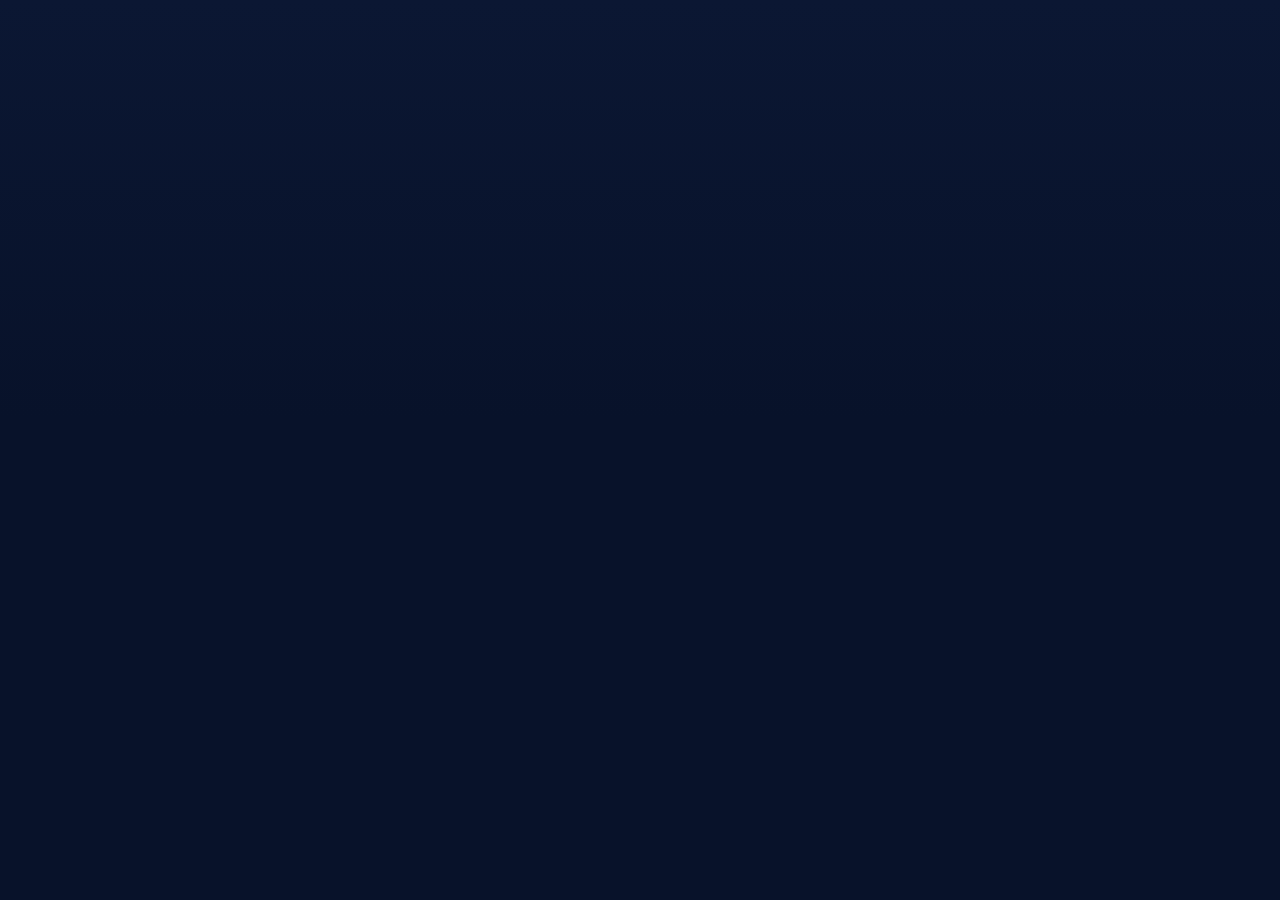
==== index.html @ be44b764 "BeltChase : nom, monnaie Gold, couleurs or, logo ceinture Co-Authored-By: Claude Opus 5.5 <noreply@a" ====
<!doctype html>
<html lang="fr">
<head>
  <meta charset="utf-8">
  <meta name="viewport" content="width=device-width, initial-scale=1, viewport-fit=cover">
  <meta name="theme-color" content="#08122a">
  <meta name="description" content="BeltChase : paris sportifs pour le fun avec une monnaie 100 % virtuelle. Jeu gratuit, sans argent réel.">
  <title>BeltChase · Paris sportifs pour le fun, monnaie virtuelle</title>
  <link rel="canonical" href="https://goalzz.fr/">
  <meta name="robots" content="index, follow">
  <meta name="google-adsense-account" content="ca-pub-2648122457549094">
  <meta property="og:type" content="website">
  <meta property="og:site_name" content="BeltChase">
  <meta property="og:locale" content="fr_FR">
  <meta property="og:url" content="https://goalzz.fr/">
  <meta property="og:title" content="BeltChase · Paris sportifs pour le fun">
  <meta property="og:description" content="Pronostique les vrais matchs de foot, basket, tennis, MMA, rugby avec une monnaie 100 % virtuelle. Grimpe les rangs et défie tes potes en ligue privée. Gratuit, sans argent réel.">
  <meta property="og:image" content="https://goalzz.fr/icons/og.png">
  <meta property="og:image:width" content="1200">
  <meta property="og:image:height" content="630">
  <meta property="og:image:alt" content="BeltChase : pronostique, grimpe, domine tes potes">
  <meta name="twitter:card" content="summary_large_image">
  <meta name="twitter:image" content="https://goalzz.fr/icons/og.png">
  <meta name="twitter:title" content="BeltChase · Paris sportifs pour le fun">
  <meta name="twitter:description" content="Pronostics sur les vrais matchs avec une monnaie virtuelle. Rangs, ligues entre potes. Gratuit, sans argent réel.">
  <script type="application/ld+json">
  {"@context":"https://schema.org","@type":"WebApplication","name":"BeltChase","url":"https://goalzz.fr/","applicationCategory":"GameApplication","operatingSystem":"Web","inLanguage":"fr","isAccessibleForFree":true,"offers":{"@type":"Offer","price":"0","priceCurrency":"EUR"},"description":"Jeu de pronostics sportifs gratuit avec une monnaie 100 % virtuelle : vrais matchs de foot, basket, tennis, MMA, boxe, rugby, hockey et foot US, rangs façon Valorant et ligues privées entre amis."}
  </script>
  <link rel="icon" href="icons/icon.svg" type="image/svg+xml">
  <link rel="icon" href="icons/icon-192.png" type="image/png" sizes="192x192">
  <link rel="apple-touch-icon" href="icons/apple-touch-icon.png">
  <link rel="manifest" href="manifest.webmanifest">
  <meta name="apple-mobile-web-app-capable" content="yes">
  <meta name="apple-mobile-web-app-status-bar-style" content="black-translucent">
  <meta name="apple-mobile-web-app-title" content="BeltChase">
  <link rel="preconnect" href="https://fonts.googleapis.com">
  <link rel="preconnect" href="https://fonts.gstatic.com" crossorigin>
  <link href="https://fonts.googleapis.com/css2?family=Barlow+Condensed:ital,wght@0,600;0,700;0,800;1,700;1,800&family=Barlow:wght@400;500;600;700&display=swap" rel="stylesheet">
  <link rel="stylesheet" href="css/styles.css">
</head>
<body>
  <!-- Contenu lisible par les moteurs de recherche ; remplacé par l'appli dès son chargement. -->
  <div id="app">
    <main class="seo-intro">
      <h1>BeltChase : paris sportifs pour le fun</h1>
      <p>Pronostique les vrais matchs de football (Ligue 1, Premier League, Ligue des champions…), basket (NBA),
        tennis (ATP, WTA), MMA (UFC), boxe, rugby (Top 14), hockey (NHL) et foot US (NFL) avec les Gold,
        une monnaie 100 % virtuelle.</p>
      <p>Grimpe les rangs façon Valorant, de Fer à Radiant, affronte les joueurs de ta division et crée
        des ligues privées avec tes amis. Jeu gratuit, sans argent réel : le Gold ne s'achète pas
        et ne s'échangent pas.</p>
    </main>
  </div>
  <noscript>BeltChase a besoin de JavaScript pour fonctionner.</noscript>
  <script src="js/move.js"></script>
  <script type="module" src="js/main.js"></script>
</body>
</html>
---- css/styles.css ----
/* ===========================================================
   GOALZ · thème violet & jaune, mobile d'abord
   =========================================================== */
:root {
  --bg: #08122a;
  --bg-2: #0b1733;
  --surface: #0f1f40;
  --surface-2: #15284f;
  --surface-3: #1c335f;
  --line: #20365f;
  --line-2: #2d4a7c;
  --text: #edf2fb;
  --muted: #8a9abb;
  --placeholder: #5f7299;
  --accent: #f2b630;
  --accent-2: #c48a12;
  --accent-hover: #ffc94d;
  --accent-ink: #08122a;
  --accent-rgb: 242, 182, 48;
  --accent-soft: rgba(var(--accent-rgb), 0.14);
  --live: #ff3d5a;
  --live-soft: rgba(255, 61, 90, 0.13);
  --info: #5aa8ff;
  --info-soft: rgba(90, 168, 255, 0.13);
  --orange: var(--live);
  --orange-ink: #ffffff;
  --orange-soft: var(--live-soft);
  --green: #3ddc84;
  --red: #ff4d63;
  --red-soft: rgba(255, 77, 99, 0.12);
  --gold: #ffc83d;
  --radius: 10px;
  --radius-sm: 6px;
  --display: 'Barlow Condensed', 'Arial Narrow', system-ui, sans-serif;
  --body: 'Barlow', system-ui, -apple-system, 'Segoe UI', sans-serif;
  --nav-h: 66px;
  --safe-b: env(safe-area-inset-bottom, 0px);
  --ease-out: cubic-bezier(0.2, 0.9, 0.3, 1);
  --ease-back: cubic-bezier(0.3, 1.5, 0.5, 1);
  color-scheme: dark;
}

* { box-sizing: border-box; }
html { -webkit-text-size-adjust: 100%; }
body {
  margin: 0;
  background: var(--bg);
  /* lignes de terrain très discrètes, façon habillage TV */
  background-image:
    linear-gradient(180deg, var(--bg-2), var(--bg) 420px),
    repeating-linear-gradient(-60deg, transparent 0 22px, rgba(255, 255, 255, 0.012) 22px 23px);
  background-attachment: fixed;
  color: var(--text);
  font: 15px/1.45 var(--body);
  font-weight: 500;
  -webkit-font-smoothing: antialiased;
  min-height: 100vh;
}
button, input { font: inherit; color: inherit; }
button { cursor: pointer; }
a { color: inherit; text-decoration: none; }
h1, h2, h3 { font-family: var(--display); font-weight: 800; letter-spacing: 0.01em; margin: 0; line-height: 1.05; }
p { margin: 0; }
svg { flex-shrink: 0; }
.muted { color: var(--muted); }
.grow { flex: 1; min-width: 0; }
.sr-only { position: absolute; width: 1px; height: 1px; overflow: hidden; clip: rect(0 0 0 0); white-space: nowrap; }
.gain { color: var(--green); }
.loss { color: var(--red); }
.eyebrow { font-size: 12px; font-weight: 700; letter-spacing: 0.12em; text-transform: uppercase; color: var(--muted); }
:focus-visible { outline: 2px solid var(--accent); outline-offset: 2px; }

.coin { width: 22px; height: 22px; display: inline-block; vertical-align: middle; filter: drop-shadow(0 1px 2px rgba(0, 0, 0, 0.4)); }
.coin-sm { width: 16px; height: 16px; }
.coin-xs { width: 13px; height: 13px; }

/* ---------- Boutons ---------- */
.btn {
  display: inline-flex; align-items: center; justify-content: center; gap: 8px;
  border: 0; border-radius: 8px; padding: 11px 18px;
  font-weight: 700; font-size: 15px; letter-spacing: 0.01em; transition: transform 0.12s, box-shadow 0.2s, background 0.2s, opacity 0.2s;
}
.btn:active:not(:disabled) { transform: scale(0.97); }
.btn:disabled { opacity: 0.45; cursor: not-allowed; }
.btn svg { width: 18px; height: 18px; }
.btn-primary { background: var(--accent); color: var(--accent-ink); box-shadow: 0 3px 0 var(--accent-2); text-transform: uppercase; font-family: var(--display); font-size: 17px; letter-spacing: 0.04em; }
.btn-primary:active:not(:disabled) { transform: translateY(2px); box-shadow: 0 1px 0 var(--accent-2); }
.btn-primary:hover:not(:disabled) { background: var(--accent-hover); }
.btn-ghost { background: var(--surface-2); border: 1px solid var(--line); }
.btn-ghost:hover { background: var(--surface-3); }
.btn-lg { padding: 14px 22px; font-size: 19px; border-radius: 9px; }
.btn-block { width: 100%; }
.link-btn {
  display: inline-flex; align-items: center; gap: 6px; background: none; border: 0; padding: 6px 8px;
  color: var(--accent); font-weight: 600; font-size: 13px; border-radius: 8px;
}
.link-btn svg { width: 15px; height: 15px; }
.link-btn:hover { background: var(--accent-soft); }
.link-btn.danger { color: var(--red); }
.link-btn.danger:hover { background: var(--red-soft); }
.icon-btn { display: grid; place-items: center; width: 32px; height: 32px; border-radius: 8px; border: 0; background: transparent; color: var(--muted); }
.icon-btn:hover { background: var(--surface-3); color: var(--text); }
.icon-btn svg { width: 18px; height: 18px; }

input {
  width: 100%; background: var(--bg-2); border: 1px solid var(--line); border-radius: 8px;
  padding: 12px 14px; outline: none; transition: border-color 0.2s, box-shadow 0.2s;
}
input:focus { border-color: var(--accent); box-shadow: 0 0 0 3px var(--accent-soft); }
input::placeholder { color: var(--placeholder); }

.card { background: var(--surface); border: 1px solid var(--line); border-radius: var(--radius); padding: 16px; }

/* ---------- En-tête ---------- */
.topbar { position: sticky; top: env(safe-area-inset-top, 0px); z-index: 30; background: rgba(8, 18, 42, 0.94); border-bottom: 2px solid var(--accent); }
@supports (backdrop-filter: blur(10px)) { .topbar { background: rgba(8, 18, 42, 0.82); backdrop-filter: blur(12px); } }
.topbar-inner { max-width: 1160px; margin: 0 auto; display: flex; align-items: center; gap: 16px; padding: 10px 16px; }
.logo { display: flex; align-items: center; gap: 6px; font: italic 800 27px/1 var(--display); letter-spacing: 0.03em; }
.logo svg { width: 26px; height: 26px; color: var(--accent); }
.logo b { color: var(--accent); }
.top-right { margin-left: auto; display: flex; align-items: center; gap: 10px; }
.balance {
  position: relative; display: flex; align-items: center; gap: 7px;
  background: var(--surface-2); border: 1px solid var(--line); border-radius: 8px;
  padding: 5px 12px 5px 7px; font: 700 20px/1 var(--display); letter-spacing: 0.02em;
  font-variant-numeric: tabular-nums;
}
.balance.up { animation: pulse-up 0.9s ease; }
.balance.down { animation: pulse-down 0.6s ease; }
@keyframes pulse-up {
  0% { box-shadow: 0 0 0 0 rgba(var(--accent-rgb), 0.7); border-color: var(--accent); }
  40% { transform: scale(1.08); }
  100% { box-shadow: 0 0 0 14px rgba(var(--accent-rgb), 0); transform: scale(1); }
}
@keyframes pulse-down { 30% { transform: scale(0.95); border-color: var(--line); } }
.float-delta {
  position: absolute; right: 12px; top: 100%; font: 800 18px/1 var(--display); pointer-events: none;
  animation: float-up 1.4s ease forwards;
}
.float-delta.pos { color: var(--green); }
.float-delta.neg { color: var(--muted); }
@keyframes float-up { 0% { opacity: 0; transform: translateY(0); } 15% { opacity: 1; } 100% { opacity: 0; transform: translateY(26px); } }

.bonus-btn {
  position: relative; width: 40px; height: 40px; display: grid; place-items: center;
  border-radius: 8px; border: 1px solid var(--line); background: var(--surface-2); color: var(--muted);
}
.bonus-btn svg { width: 20px; height: 20px; }
.bonus-btn .bonus-dot { display: none; }
.bonus-btn.available { color: var(--gold); border-color: rgba(255, 200, 61, 0.45); animation: wiggle 2.6s ease-in-out infinite; }
.bonus-btn.available .bonus-dot {
  display: block; position: absolute; top: 6px; right: 6px; width: 8px; height: 8px; border-radius: 50%;
  background: var(--orange); box-shadow: 0 0 0 2px var(--surface-2);
}
@keyframes wiggle { 0%, 88%, 100% { transform: rotate(0); } 91% { transform: rotate(-12deg); } 94% { transform: rotate(10deg); } 97% { transform: rotate(-6deg); } }

.freebar {
  text-align: center; font-size: 11px; font-weight: 700; letter-spacing: 0.08em; text-transform: uppercase; color: var(--muted);
  background: var(--bg); padding: 4px 12px;
}

/* ---------- Navigation ---------- */
.nav-top { display: none; }
.nav-bottom {
  position: fixed; left: 0; right: 0; bottom: 0; z-index: 30;
  display: grid; grid-template-columns: repeat(6, 1fr);
  background: rgba(8, 18, 42, 0.97); border-top: 1px solid var(--line);
  padding-bottom: var(--safe-b); height: calc(var(--nav-h) + var(--safe-b));
}
.nav-item {
  display: flex; flex-direction: column; align-items: center; justify-content: center; gap: 4px;
  position: relative; font-size: 11px; font-weight: 700; letter-spacing: 0.04em; text-transform: uppercase; color: var(--muted); transition: color 0.2s;
}
.nav-bottom .nav-item::before {
  content: ''; position: absolute; top: 0; left: 28%; right: 28%; height: 3px; border-radius: 0 0 3px 3px;
  background: var(--accent); transform: scaleX(0); transition: transform 0.25s var(--ease-out);
}
.nav-bottom .nav-item.active::before { transform: scaleX(1); }
.nav-item.active { color: var(--accent); }
.nav-icon { position: relative; display: grid; place-items: center; }
.nav-icon svg { width: 22px; height: 22px; }
.nav-icon.bump { animation: nav-bump 0.45s var(--ease-back); }
@keyframes nav-bump { 40% { transform: scale(1.35) rotate(-8deg); } }
.nav-badge {
  position: absolute; top: -6px; right: -10px; min-width: 18px; height: 18px; padding: 0 5px;
  border-radius: 999px; background: var(--accent); color: var(--accent-ink); font-size: 11px; font-weight: 800;
  display: grid; place-items: center; animation: pop 0.35s cubic-bezier(0.3, 1.6, 0.5, 1);
}
@keyframes pop { from { transform: scale(0.3); } to { transform: scale(1); } }

/* ---------- Mise en page ---------- */
.layout {
  max-width: 1160px; margin: 0 auto; padding: 18px 16px calc(var(--nav-h) + var(--safe-b) + 90px);
  display: grid; gap: 24px; grid-template-columns: minmax(0, 1fr);
}
.aside { display: none; }
.content > * + * { margin-top: 16px; }

/* ---------- Emplacements publicitaires ---------- */
.ad { container-type: inline-size; display: grid; justify-items: center; gap: 4px; }
.ad-label { font-size: 11px; font-weight: 700; letter-spacing: 0.14em; text-transform: uppercase; color: var(--muted); }
.ad-box { width: 100%; max-width: var(--ad-w); min-height: var(--ad-h); border-radius: var(--radius-sm); }
.ad-live .ad-box { background: var(--bg-2); }
.ad-box > ins { display: block; }
.ad-top .ad-box > ins, .ad-side .ad-box > ins { width: var(--ad-w); max-width: 100%; height: var(--ad-h); }
.ad-ph {
  height: var(--ad-h); display: flex; flex-wrap: wrap; align-items: center; justify-content: center; align-content: center; gap: 2px 10px;
  padding: 6px 12px; overflow: hidden; text-align: center; color: var(--muted);
  border: 1px dashed var(--line-2); border-radius: var(--radius-sm);
  background: repeating-linear-gradient(-45deg, transparent 0 10px, rgba(255, 255, 255, 0.018) 10px 20px), var(--bg-2);
}
.ad-ph strong { font: 700 15px/1.1 var(--display); letter-spacing: 0.06em; text-transform: uppercase; }
.ad-ph small { font-size: 12px; font-weight: 600; font-variant-numeric: tabular-nums; }
a.ad-ph { transition: border-color 0.2s, color 0.2s; }
a.ad-ph:hover { border-color: rgba(var(--accent-rgb), 0.55); color: var(--accent); }
a.ad-ph:focus-visible { outline-offset: -2px; }
.ad-size-lg { display: none; }
.ad-top { --ad-w: 320px; --ad-h: 50px; }
.ad-side, .ad-bottom { --ad-w: 300px; --ad-h: 250px; }
.ad-band { max-width: 1160px; margin: 0 auto; padding: 0 16px; }
.ad-band > .ad { margin-top: 12px; }
.ads-off .ad-band, .ads-off .ad-bottom { display: none; }
/* Annonce non servie ou bloquée : on replie le pavé et le bas de page. La bannière garde sa place,
   sinon toute la page sauterait sous l'en-tête. */
.ad-live:not(.ad-top):has(ins[data-ad-status="unfilled"]),
.ad-live.ad-empty:not(.ad-top):not(:has(ins[data-ad-status="filled"])),
.no-ads .ad-live:not(.ad-top) { display: none; }
@container (min-width: 728px) {
  .ad-size-sm { display: none; }
  .ad-size-lg { display: inline; }
  .ad-top .ad-box, .ad-bottom .ad-box { --ad-w: 728px; --ad-h: 90px; }
}

.greeting h1 { font: italic 800 34px/1 var(--display); text-transform: uppercase; letter-spacing: 0.01em; }
.greeting h1 b { color: var(--accent); }
.greeting p { margin-top: 4px; }
.page-title { font: italic 800 38px/1 var(--display); text-transform: uppercase; }
.section-title { display: flex; align-items: center; gap: 10px; font: italic 800 22px/1 var(--display); text-transform: uppercase; letter-spacing: 0.02em; margin-top: 26px !important; }
.section-title::before { content: ''; width: 4px; height: 18px; background: var(--accent); transform: skewX(-14deg); }
.section-title:has(.live-dot)::before { display: none; }
.section-row { display: flex; align-items: center; justify-content: space-between; margin-top: 26px !important; }
.section-row .section-title { margin-top: 0 !important; }
.live-dot { width: 9px; height: 9px; border-radius: 50%; background: var(--live); box-shadow: 0 0 0 0 var(--live); animation: live 1.4s infinite; }
@keyframes live { 0% { box-shadow: 0 0 0 0 rgba(255, 61, 90, 0.7); } 100% { box-shadow: 0 0 0 10px rgba(255, 61, 90, 0); } }

/* ---------- Bonus ---------- */
.bonus-card {
  width: 100%; display: flex; align-items: center; gap: 14px; text-align: left;
  padding: 14px 16px; border-radius: var(--radius); border: 1px solid rgba(var(--accent-rgb), 0.45);
  background: linear-gradient(100deg, rgba(var(--accent-rgb), 0.2), var(--surface) 65%);
  position: relative; overflow: hidden;
}
.bonus-card::after {
  content: ''; position: absolute; inset: 0; transform: translateX(-100%);
  background: linear-gradient(100deg, transparent 30%, rgba(255, 255, 255, 0.12) 50%, transparent 70%);
  animation: shine 3.2s ease-in-out infinite;
}
@keyframes shine { 60%, 100% { transform: translateX(100%); } }
.bonus-card strong { display: block; font-size: 15px; }
.bonus-card .muted { font-size: 13px; }
.bonus-gift { width: 44px; height: 44px; border-radius: 8px; display: grid; place-items: center; background: var(--accent); color: var(--accent-ink); }
.bonus-amount { font: 800 22px/1 var(--display); color: var(--gold); display: flex; align-items: center; gap: 5px; }

/* ---------- Filtres ---------- */
.chips { display: flex; gap: 8px; overflow-x: auto; padding: 2px 0 4px; scrollbar-width: none; }
.chips::-webkit-scrollbar { display: none; }
.chip {
  flex-shrink: 0; display: inline-flex; align-items: center; gap: 7px; padding: 8px 14px;
  border-radius: 7px; border: 1px solid var(--line); background: var(--surface); font-weight: 700; font-size: 14px;
  transition: background 0.2s, border-color 0.2s, color 0.2s, transform 0.15s;
}
.chip:hover { border-color: var(--line-2); }
.chip.active { background: var(--accent); border-color: var(--accent); color: var(--accent-ink); animation: pop 0.25s var(--ease-back); }
.chip:active { transform: scale(0.95); }
.chip-count { font-size: 12px; opacity: 0.65; }

/* Barre des sports : grosses tuiles, toujours visible sous l'en-tête. */
.sports-bar {
  position: sticky; top: var(--sports-top, 86px); z-index: 20; margin: 0 -16px; padding: 10px 16px;
  display: flex; gap: 8px; overflow-x: auto; scrollbar-width: none;
  background: rgba(8, 18, 42, 0.94); border-bottom: 1px solid var(--line);
}
@supports (backdrop-filter: blur(10px)) { .sports-bar { background: rgba(8, 18, 42, 0.82); backdrop-filter: blur(12px); } }
.sports-bar::-webkit-scrollbar { display: none; }
.sport-tile {
  flex: 0 0 auto; min-width: 72px; display: grid; justify-items: center; gap: 2px; padding: 8px 10px 7px;
  border-radius: 10px; border: 1px solid var(--line); background: var(--surface); color: var(--text);
  transition: background 0.15s, border-color 0.15s, transform 0.12s;
}
.sport-tile:hover { border-color: var(--line-2); }
.sport-tile:active { transform: scale(0.95); }
.sport-icon { font-size: 24px; line-height: 1; }
.sport-name { font: 700 13px/1.1 var(--body); }
.sport-count { font-size: 11px; font-weight: 700; color: var(--muted); }
.sport-tile.active { background: var(--accent); border-color: var(--accent); color: var(--accent-ink); animation: pop 0.25s var(--ease-back); }
.sport-tile.active .sport-count { color: var(--accent-ink); opacity: 0.75; }
.sport-heading {
  display: flex; align-items: center; gap: 10px; margin-top: 30px !important; padding-bottom: 8px;
  font: italic 800 26px/1 var(--display); text-transform: uppercase; border-bottom: 2px solid var(--line);
}
.gender-switch { display: flex; gap: 8px; }

/* ---------- Cartes de match ---------- */
.match-grid { display: grid; gap: 12px; grid-template-columns: minmax(0, 1fr); }
.match {
  position: relative; background: var(--surface); border: 1px solid var(--line); border-radius: var(--radius); padding: 14px;
  transition: border-color 0.2s, transform 0.2s var(--ease-out), box-shadow 0.2s;
}
.match::before {
  content: ''; position: absolute; left: -1px; top: 12px; bottom: 12px; width: 3px; border-radius: 0 3px 3px 0;
  background: var(--accent); transform: scaleY(0); transition: transform 0.25s var(--ease-out);
}
.match:hover { border-color: var(--line-2); }
.match.has-pick { border-color: rgba(var(--accent-rgb), 0.55); }
.match.has-pick::before { transform: scaleY(1); }
@media (hover: hover) { .match-upcoming:hover { transform: translateY(-2px); box-shadow: 0 10px 24px -14px rgba(0, 0, 0, 0.7); } }
@keyframes rise { from { opacity: 0; transform: translateY(10px); } to { opacity: 1; transform: none; } }
.enter .match, .enter .bet, .enter .slip-item, .enter .rank-row, .enter .badge, .enter .featured { animation: rise 0.4s var(--ease-out) both; }
.enter .match-grid > :nth-child(2), .enter .rank-list > :nth-child(2), .enter .bet-list > :nth-child(2) { animation-delay: 0.04s; }
.enter .match-grid > :nth-child(3), .enter .rank-list > :nth-child(3), .enter .bet-list > :nth-child(3) { animation-delay: 0.08s; }
.enter .match-grid > :nth-child(n+4), .enter .rank-list > :nth-child(n+4), .enter .bet-list > :nth-child(n+4) { animation-delay: 0.12s; }
.match-live { border-color: rgba(255, 61, 90, 0.4); background: linear-gradient(180deg, var(--live-soft), var(--surface) 55%); }
.match-finished { opacity: 0.85; }
.match-head { display: flex; justify-content: space-between; align-items: center; gap: 10px; font-size: 12px; margin-bottom: 10px; }
.comp { color: var(--muted); font-weight: 600; white-space: nowrap; overflow: hidden; text-overflow: ellipsis; }
.kick { color: var(--text); font-weight: 600; font-variant-numeric: tabular-nums; white-space: nowrap; }
.live-pill, .done-pill, .status-pill {
  font-size: 10px; font-weight: 800; letter-spacing: 0.08em; padding: 3px 8px; border-radius: 4px; white-space: nowrap; text-transform: uppercase;
}
.live-pill { background: var(--live); color: #fff; animation: blink 1.6s ease-in-out infinite; }
@keyframes blink { 50% { opacity: 0.55; } }
.done-pill { background: var(--surface-3); color: var(--muted); }
.match-body { display: flex; align-items: center; gap: 12px; margin-bottom: 12px; }
.teams { flex: 1; min-width: 0; display: grid; gap: 7px; }
.team { display: flex; align-items: center; gap: 9px; font-weight: 600; font-size: 15px; }
.team span { white-space: nowrap; overflow: hidden; text-overflow: ellipsis; }
.team .dot { width: 10px; height: 10px; border-radius: 3px; flex-shrink: 0; box-shadow: 0 0 0 2px rgba(255, 255, 255, 0.06); }
.match-finished .team { color: var(--muted); }
.match-finished .team.is-winner { color: var(--text); }
.score { display: grid; gap: 7px; font: 800 20px/1 var(--display); text-align: right; font-variant-numeric: tabular-nums; }
.score-tennis { font: 700 15px/1.2 var(--display); color: var(--text); max-width: 45%; white-space: pre-wrap; text-align: right; }
.live-clock { font-size: 12px; font-weight: 700; color: var(--live); font-variant-numeric: tabular-nums; white-space: nowrap; }

.odds { display: grid; gap: 8px; }
.odds.cols-2 { grid-template-columns: 1fr 1fr; }
.odds.cols-3 { grid-template-columns: 1fr 1fr 1fr; }
.odd {
  display: flex; justify-content: space-between; align-items: center; gap: 6px;
  position: relative; overflow: hidden;
  padding: 10px 12px; border-radius: 7px; border: 1px solid var(--line); background: var(--surface-2);
  transition: background 0.15s, border-color 0.15s, transform 0.12s var(--ease-out), box-shadow 0.2s;
}
.odd:hover:not(:disabled) { border-color: rgba(var(--accent-rgb), 0.5); background: var(--surface-3); }
.odd:active:not(:disabled) { transform: scale(0.94); }
.odd:disabled { cursor: default; opacity: 0.55; }
.odd-label { font-size: 12px; font-weight: 700; color: var(--muted); letter-spacing: 0.03em; }
.odd-val { font: 800 19px/1 var(--display); color: var(--text); font-variant-numeric: tabular-nums; }
.odd.selected { background: var(--accent); border-color: var(--accent); box-shadow: inset 0 -3px 0 var(--accent-2); }
/* Sélection d'une cote : rebond, onde et reflet */
.odd.just-picked { animation: odd-pick 0.5s var(--ease-back); }
.odd.just-picked::before {
  content: ''; position: absolute; inset: 0; border-radius: inherit; pointer-events: none;
  box-shadow: 0 0 0 0 rgba(var(--accent-rgb), 0.7); animation: odd-ring 0.6s var(--ease-out) forwards;
}
.odd.just-picked::after {
  content: ''; position: absolute; top: 0; bottom: 0; left: -60%; width: 50%; pointer-events: none;
  background: linear-gradient(100deg, transparent, rgba(255, 255, 255, 0.55), transparent);
  transform: skewX(-20deg); animation: odd-shine 0.55s ease-out 0.05s forwards;
}
.odd.just-unpicked { animation: odd-unpick 0.3s ease; }
@keyframes odd-pick { 0% { transform: scale(0.88); } 55% { transform: scale(1.07); } 100% { transform: scale(1); } }
@keyframes odd-ring { to { box-shadow: 0 0 0 12px rgba(var(--accent-rgb), 0); } }
@keyframes odd-shine { to { left: 120%; } }
@keyframes odd-unpick { 40% { transform: scale(0.92); } }
.odd.selected .odd-label, .odd.selected .odd-val { color: var(--accent-ink); }
.odd.won:disabled { opacity: 1; border-color: var(--green); background: rgba(61, 220, 132, 0.12); }
.odd.won .odd-val { color: var(--green); }

/* ---------- Paris en direct ---------- */
.odd-val { display: inline-flex; align-items: center; gap: 3px; }
.odd-val svg { width: 15px; height: 15px; color: var(--muted); }
.odd-move { font-style: normal; font-size: 10px; line-height: 1; }
.odd-up { border-color: rgba(61, 220, 132, 0.6); }
.odd-up .odd-move { color: var(--green); }
.odd-down { border-color: rgba(255, 77, 99, 0.6); }
.odd-down .odd-move { color: var(--red); }
.odd-up:not(.selected) .odd-val { animation: odd-flash-up 1.2s ease; }
.odd-down:not(.selected) .odd-val { animation: odd-flash-down 1.2s ease; }
.odd.selected .odd-move { color: var(--accent-ink); }
@keyframes odd-flash-up { 0%, 40% { color: var(--green); } }
@keyframes odd-flash-down { 0%, 40% { color: var(--red); } }
.match-live .odd:disabled { opacity: 0.45; }
.match-analysis { display: inline-block; margin-top: 10px; font-size: 12px; font-weight: 600; color: var(--muted); text-decoration: underline; text-underline-offset: 2px; }
.match-analysis:hover { color: var(--accent); }
.live-note { display: flex; align-items: center; gap: 6px; margin-top: 10px; font-size: 12px; font-weight: 600; color: var(--muted); }
.live-note svg { width: 14px; height: 14px; flex-shrink: 0; }
.live-note.is-open { color: var(--live); }
.match-bettable { border-color: rgba(255, 61, 90, 0.6); }
.slip-item.is-live { border-left-color: var(--live); }
.slip-live { display: flex; align-items: center; gap: 6px; margin-bottom: 4px; font-size: 13px; }
.slip-live .live-pill { font-size: 9px; padding: 2px 6px; }
.slip-odd s { color: var(--muted); font-size: 15px; }
.slip-odd .up { color: var(--green); }
.slip-odd .down { color: var(--red); }
.slip-suspended { display: inline-flex; align-items: center; gap: 4px; font: 700 12px/1 var(--body); }
.slip-suspended svg { width: 13px; height: 13px; }
.slip-note { display: flex; align-items: center; gap: 6px; font-size: 12px; }
.slip-note svg { width: 14px; height: 14px; color: var(--live); flex-shrink: 0; }
.tag-live { display: inline-flex; align-items: center; gap: 3px; margin-left: 8px; background: var(--live-soft); color: var(--live); vertical-align: 2px; }
.tag-live svg { width: 11px; height: 11px; }
.bet-note { font-size: 12px; margin-top: 6px; }

/* ---------- Pastille envoyée au panier ---------- */
.fly-chip {
  position: fixed; z-index: 80; left: 0; top: 0; pointer-events: none;
  padding: 6px 10px; border-radius: 7px; background: var(--accent); color: var(--accent-ink);
  font: 800 16px/1 var(--display); box-shadow: 0 8px 20px -6px rgba(0, 0, 0, 0.6);
}

/* ---------- Barre panier (mobile) ---------- */
.slipbar {
  position: fixed; z-index: 25; left: 12px; right: 12px; bottom: calc(var(--nav-h) + var(--safe-b) + 10px);
  display: flex; align-items: center; gap: 12px; padding: 12px 14px; border-radius: 10px;
  background: var(--accent); color: var(--accent-ink); font-weight: 700;
  box-shadow: 0 3px 0 var(--accent-2), 0 12px 28px -8px rgba(0, 0, 0, 0.6);
  animation: slide-up 0.35s var(--ease-back);
}
.slipbar.no-enter { animation: none; }
.slipbar.bump { animation: bump 0.35s var(--ease-back); }
.slipbar-count.bump { animation: nav-bump 0.45s var(--ease-back); }
@keyframes slide-up { from { transform: translateY(120%); } to { transform: none; } }
@keyframes bump { 45% { transform: scale(1.04) translateY(-3px); } }
.slipbar-count { width: 28px; height: 28px; border-radius: 6px; background: var(--accent-ink); color: var(--accent); display: grid; place-items: center; font-weight: 800; }
.slipbar-gain { display: flex; align-items: center; gap: 5px; font: 800 18px/1 var(--display); }
.slipbar svg:last-child { width: 18px; height: 18px; }

/* ---------- Panier ---------- */
.slip-head { display: flex; align-items: center; justify-content: space-between; margin-bottom: 12px; }
.slip-head h2 { font: italic 800 28px/1 var(--display); text-transform: uppercase; display: flex; align-items: center; gap: 8px; }
.count { font: 800 14px/1 var(--body); font-style: normal; background: var(--accent); color: var(--accent-ink); border-radius: 5px; padding: 3px 8px; }
.slip-items { display: grid; gap: 10px; }
.slip-item { position: relative; background: var(--surface); border: 1px solid var(--line); border-left: 3px solid var(--accent); border-radius: 8px; padding: 12px; }
.slip-item.is-new { animation: slip-in 0.45s var(--ease-back); }
.slip-item.is-new .slip-odd { animation: odd-pick 0.5s var(--ease-back) 0.1s both; }
@keyframes slip-in { from { opacity: 0; transform: translateX(30px) scale(0.96); background: rgba(var(--accent-rgb), 0.25); } }
.slip-item.expired { opacity: 0.6; border-style: dashed; }
.slip-top { display: flex; align-items: flex-start; gap: 10px; }
.slip-match { font-size: 12px; color: var(--muted); white-space: nowrap; overflow: hidden; text-overflow: ellipsis; }
.slip-pick { font-weight: 700; margin-top: 2px; }
.slip-odd { font: 800 22px/1 var(--display); color: var(--accent); padding-top: 2px; }
.stake-row { display: flex; gap: 8px; margin-top: 12px; align-items: stretch; flex-wrap: wrap; }
.stake-input { position: relative; flex: 1 1 110px; }
.stake-input input.bumped { animation: stake-bump 0.35s var(--ease-back); border-color: var(--accent); }
@keyframes stake-bump { 40% { transform: scale(1.04); } }
.stake-input input { padding: 10px 36px 10px 12px; font: 700 18px/1 var(--display); font-variant-numeric: tabular-nums; }
.stake-input .coin { position: absolute; right: 12px; top: 50%; transform: translateY(-50%); }
.quick { display: flex; gap: 6px; flex: 1 1 200px; }
.quick button {
  flex: 1; border-radius: 6px; border: 1px solid var(--line); background: var(--surface-2);
  font-size: 13px; font-weight: 700; padding: 8px 4px; transition: transform 0.12s, border-color 0.15s, color 0.15s;
}
.quick button:active { transform: scale(0.92); }
.quick button:hover { border-color: rgba(var(--accent-rgb), 0.5); color: var(--accent); }
.gain-line { display: flex; justify-content: space-between; align-items: center; margin-top: 10px; font-size: 13px; }
.gain-line .gain { font: 800 18px/1 var(--display); }
.warn { color: var(--live); font-size: 13px; margin-top: 8px; }
.slip-foot { margin-top: 14px; padding: 14px; border-radius: 10px; background: var(--surface-2); border: 1px solid var(--line); display: grid; gap: 8px; }
.slip-sum { display: flex; justify-content: space-between; align-items: center; font-size: 14px; }
.slip-sum strong { display: flex; align-items: center; gap: 5px; font: 700 18px/1 var(--display); }
.slip-sum.big strong { font-size: 26px; }
.slip-modes { margin-bottom: 12px; }
.combo-box { display: grid; gap: 8px; padding-bottom: 10px; border-bottom: 1px solid var(--line); }
.combo-odds { color: var(--accent); font-size: 24px !important; }
.combo-rule { margin: 0; font-size: 12px; }
.combo-legs { list-style: none; margin: 10px 0 0; padding: 0; display: grid; gap: 6px; }
.leg { display: flex; align-items: center; gap: 10px; padding: 8px 10px; border-radius: 7px; background: var(--surface-2); font-size: 13px; }
.leg-lost { background: var(--red-soft); }
.leg-won { background: rgba(61, 220, 132, 0.12); }
.leg-void { opacity: 0.7; }
.leg-icon { width: 18px; height: 18px; border-radius: 50%; display: grid; place-items: center; flex-shrink: 0; background: var(--surface-3); color: var(--muted); }
.leg-icon svg { width: 11px; height: 11px; }
.leg-won .leg-icon { background: var(--green); color: #04210f; }
.leg-lost .leg-icon { background: var(--red); color: #2a0006; }
.leg .grow { display: grid; gap: 2px; min-width: 0; }
.leg-match { color: var(--muted); white-space: nowrap; overflow: hidden; text-overflow: ellipsis; }
.leg-pick { font-weight: 600; }
.leg .at, .bet-combo .bet-pick .at { color: var(--accent); font: 700 16px/1 var(--display); }
.bet-combo .bet-pick { margin-top: 10px; }
.slip-error { color: var(--red); font-size: 13px; font-weight: 600; }
.slip-foot .btn { margin-top: 4px; }
.slip-page { max-width: 620px; }

/* ---------- Vide ---------- */
.empty { text-align: center; padding: 32px 16px; border: 1px dashed var(--line-2); border-radius: var(--radius); display: grid; gap: 8px; justify-items: center; }
.empty .btn { margin-top: 8px; }
.empty-icon { width: 54px; height: 54px; border-radius: 10px; display: grid; place-items: center; background: var(--surface-2); color: var(--muted); margin-bottom: 4px; }
.empty-icon svg { width: 28px; height: 28px; }

/* ---------- Mes paris ---------- */
.stat-row { display: grid; grid-template-columns: repeat(3, 1fr); gap: 10px; }
.stat-row-4 { grid-template-columns: repeat(2, 1fr); }
.stat { background: var(--surface); border: 1px solid var(--line); border-top: 2px solid var(--accent); border-radius: 8px; padding: 12px; display: grid; gap: 4px; }
.stat .muted { font-size: 11px; font-weight: 700; letter-spacing: 0.06em; text-transform: uppercase; }
.stat strong { font: italic 800 28px/1 var(--display); }
.tabs { display: flex; gap: 4px; padding: 4px; background: var(--surface); border: 1px solid var(--line); border-radius: 9px; }
.tab { flex: 1; border: 0; background: transparent; padding: 9px 8px; border-radius: 6px; font-weight: 700; font-size: 14px; transition: background 0.2s, color 0.2s; color: var(--muted); display: flex; align-items: center; justify-content: center; gap: 6px; }
.tab.active { background: var(--surface-3); color: var(--text); box-shadow: inset 0 -2px 0 var(--accent); }
.tab-count { font-size: 12px; background: var(--bg-2); border-radius: 999px; padding: 1px 7px; }
.tab.active .tab-count { background: var(--accent); color: var(--accent-ink); font-weight: 700; }
.ff-card { display: flex; align-items: center; gap: 12px; padding: 12px 14px; border-radius: 9px; background: var(--info-soft); border: 1px solid rgba(90, 168, 255, 0.3); }
.ff-card strong { display: block; font-size: 14px; }
.ff-card .muted { font-size: 13px; }
.ff-card .btn { padding: 9px 12px; white-space: nowrap; }
.bet-list { display: grid; gap: 10px; }
.bet { background: var(--surface); border: 1px solid var(--line); border-left: 4px solid var(--line); border-radius: 8px; padding: 12px 14px; }
.bet-pending { border-left-color: var(--info); }
.bet-won { border-left-color: var(--green); background: linear-gradient(90deg, rgba(61, 220, 132, 0.1), var(--surface) 45%); }
.bet-lost { border-left-color: var(--red); }
.bet-head { display: flex; justify-content: space-between; align-items: center; gap: 8px; font-size: 12px; }
.bet-right { display: flex; gap: 8px; align-items: center; }
.bet-pending .status-pill { background: var(--info-soft); color: var(--info); }
.bet-won .status-pill { background: var(--green); color: #04210f; }
.bet-lost .status-pill { background: var(--red-soft); color: var(--red); }
.bet-match { display: flex; justify-content: space-between; gap: 10px; margin-top: 8px; font-size: 13px; color: var(--muted); }
.bet-score { font: 700 15px/1.2 var(--display); color: var(--text); white-space: nowrap; }
.bet-pick { font-weight: 700; margin-top: 3px; }
.bet-pick .at { color: var(--accent); font-family: var(--display); font-size: 17px; }
.bet-nums { display: flex; justify-content: space-between; margin-top: 10px; padding-top: 10px; border-top: 1px solid var(--line); }
.bet-nums > div { display: grid; gap: 2px; }
.bet-nums .right { text-align: right; justify-items: end; }
.bet-nums .muted { font-size: 12px; }
.bet-nums strong { font: 800 19px/1 var(--display); display: flex; align-items: center; gap: 4px; }

/* ---------- Classement ---------- */
.my-rank-card {
  display: flex; align-items: center; gap: 16px;
  background: radial-gradient(260px 160px at 0% 50%, color-mix(in srgb, var(--rank-color) 22%, transparent), transparent 70%), var(--surface);
  border-color: color-mix(in srgb, var(--rank-color) 45%, var(--line));
}
.my-rank-name { margin: 2px 0 8px; font: 800 30px/1 var(--display); text-transform: uppercase; letter-spacing: 0.03em; color: var(--rank-color); }
.rr-bar { height: 8px; border-radius: 99px; background: var(--surface-3); overflow: hidden; }
.rr-bar span { display: block; height: 100%; border-radius: inherit; background: var(--rank-color); box-shadow: 0 0 12px var(--rank-color); }
.rr-text { display: block; margin-top: 6px; font-size: 13px; }
.rank-emblem { width: 34px; height: 38px; flex-shrink: 0; filter: drop-shadow(0 0 6px color-mix(in srgb, currentColor 45%, transparent)); }
.rank-emblem-lg { width: 76px; height: 86px; }
.rank-help summary { cursor: pointer; font-weight: 600; }
.rank-help p { margin: 10px 0 0; font-size: 13px; line-height: 1.5; }
.ladder { display: grid; grid-template-columns: repeat(auto-fill, minmax(62px, 1fr)); gap: 8px; margin-top: 12px; }
.ladder-step { display: grid; justify-items: center; gap: 4px; font-size: 11px; color: var(--muted); }
.rank-list { list-style: none; padding: 0; margin: 0; display: grid; gap: 6px; }
.rank-row { display: flex; align-items: center; gap: 12px; padding: 10px 12px; border-radius: 8px; background: var(--surface); border: 1px solid var(--line); }
.rank-row { background: linear-gradient(90deg, color-mix(in srgb, var(--rank-color) 10%, transparent), var(--surface) 55%); }
.rank-who { display: grid; gap: 3px; min-width: 0; }
.rank-tier { font: 700 13px/1 var(--display); text-transform: uppercase; letter-spacing: 0.05em; color: var(--rank-color); }
.rank-score { display: grid; justify-items: end; gap: 3px; white-space: nowrap; }
.rank-score strong { font: 700 18px/1 var(--display); font-variant-numeric: tabular-nums; }
.rank-score small { font-size: 12px; color: var(--muted); }
.rank-score .muted { display: flex; align-items: center; gap: 3px; font-size: 12px; font-variant-numeric: tabular-nums; }
.rank-row.me { border-color: var(--accent); box-shadow: 0 0 0 1px var(--accent) inset; }
.rank-pos { width: 24px; text-align: center; font: italic 800 20px/1 var(--display); color: var(--muted); }
.rank-name { display: flex; align-items: center; gap: 6px; font-weight: 600; white-space: nowrap; overflow: hidden; text-overflow: ellipsis; }
.amount { display: flex; align-items: center; gap: 5px; font: 700 18px/1 var(--display); font-variant-numeric: tabular-nums; }
.avatar {
  width: 34px; height: 34px; border-radius: 7px; display: grid; place-items: center; flex-shrink: 0;
  background: var(--accent); color: var(--accent-ink); font: italic 800 18px/1 var(--display);
}
.avatar.bot { background: var(--surface-3); font-size: 16px; }
.avatar-lg { width: 60px; height: 60px; border-radius: 10px; font-size: 32px; }
.tag { font-size: 10px; font-weight: 800; letter-spacing: 0.06em; text-transform: uppercase; padding: 2px 6px; border-radius: 4px; background: var(--accent); color: var(--accent-ink); }
.tag-muted { background: var(--surface-3); color: var(--muted); }

.league-forms { display: grid; gap: 10px; }
.form-inline { display: grid; gap: 8px; }
.form-inline label { font-weight: 700; font-size: 14px; }
.input-row { display: flex; gap: 8px; }
.input-row .btn { flex-shrink: 0; }
.code-input { text-transform: uppercase; letter-spacing: 0.2em; font-weight: 700; }
.league { display: grid; gap: 12px; }
.league-head { display: flex; align-items: center; gap: 12px; }
.league-head h3 { font: italic 800 24px/1 var(--display); text-transform: uppercase; }
.league-head .muted { font-size: 13px; }
.code-chip {
  display: inline-flex; align-items: center; gap: 6px; border: 1px dashed rgba(var(--accent-rgb), 0.5);
  background: var(--accent-soft); color: var(--accent); border-radius: 7px; padding: 7px 10px;
  font: 800 17px/1 var(--display); letter-spacing: 0.14em;
}
.code-chip svg { width: 15px; height: 15px; }
.league .link-btn { justify-self: start; }

/* ---------- Profil ---------- */
.profile-hero { display: flex; align-items: center; gap: 14px; flex-wrap: wrap; }
.profile-hero h1 { font: italic 800 32px/1 var(--display); text-transform: uppercase; }
.profile-hero .muted { font-size: 13px; }
.profile-balance { display: flex; align-items: center; gap: 7px; font: italic 800 32px/1 var(--display); color: var(--text); }
.profile-balance .coin { width: 28px; height: 28px; }
.badge-grid { display: grid; grid-template-columns: repeat(2, 1fr); gap: 10px; }
.badge {
  display: grid; gap: 4px; justify-items: center; text-align: center; padding: 14px 10px;
  border-radius: 9px; border: 1px solid var(--line); background: var(--surface);
}
.badge strong { font-size: 14px; }
.badge .muted { font-size: 12px; line-height: 1.35; }
.badge-icon {
  width: 48px; height: 48px; display: grid; place-items: center; margin-bottom: 4px;
  clip-path: polygon(50% 0, 100% 25%, 100% 75%, 50% 100%, 0 75%, 0 25%);
  background: var(--accent); color: var(--accent-ink);
}
.badge-icon svg { width: 24px; height: 24px; }
.badge.locked .badge-icon { background: var(--surface-3); color: var(--muted); }
.badge.locked strong { color: var(--muted); }
.badge.unlocked { border-color: rgba(var(--accent-rgb), 0.45); background: linear-gradient(180deg, rgba(var(--accent-rgb), 0.1), var(--surface) 60%); }
.disclaimer h2 { font: italic 800 20px/1.1 var(--display); text-transform: uppercase; margin-bottom: 6px; }
.disclaimer p { font-size: 14px; }
.profile-actions { display: flex; justify-content: space-between; align-items: center; flex-wrap: wrap; gap: 10px; }

/* ---------- Onboarding ---------- */
.onboarding { min-height: 100vh; display: grid; place-items: center; padding: 24px 16px; position: relative; overflow: hidden; }
.hero-glow {
  position: absolute; inset: -20%; pointer-events: none;
  background:
    linear-gradient(115deg, transparent 0 58%, rgba(var(--accent-rgb), 0.16) 58% 61%, transparent 61% 64%, rgba(var(--accent-rgb), 0.08) 64% 66%, transparent 66%);
  animation: drift 14s ease-in-out infinite alternate;
}
@keyframes drift { to { transform: translate(3%, -3%) scale(1.05); } }
.onboarding-card { position: relative; width: 100%; max-width: 420px; display: grid; gap: 18px; text-align: center; }
.brand-big { display: flex; align-items: center; justify-content: center; gap: 10px; font: italic 800 70px/1 var(--display); letter-spacing: 0.02em; }
.brand-big svg { width: 58px; height: 58px; color: var(--accent); animation: spin-in 0.9s cubic-bezier(0.2, 1.3, 0.4, 1); }
.brand-big b { color: var(--accent); }
@keyframes spin-in { from { transform: rotate(-200deg) scale(0.4); opacity: 0; } }
.tagline { color: var(--muted); font-size: 16px; }
.free-pill { justify-self: center; padding: 6px 12px; border-radius: 5px; font-weight: 700; font-size: 12px; letter-spacing: 0.08em; text-transform: uppercase; color: var(--muted); border: 1px solid var(--line-2); }
.register { display: grid; gap: 10px; text-align: left; background: var(--surface); border: 1px solid var(--line); border-top: 3px solid var(--accent); border-radius: 10px; padding: 18px; }
.register label { font-weight: 700; }
.register input { font-size: 17px; padding: 14px; }
.profiles { display: grid; gap: 8px; text-align: left; }
.profile-row { display: flex; align-items: center; gap: 12px; padding: 10px 12px; border-radius: 8px; border: 1px solid var(--line); background: var(--surface); text-align: left; font-weight: 600; }
.profile-row:hover { border-color: rgba(var(--accent-rgb), 0.5); }
.fineprint { font-size: 12px; color: var(--muted); }

/* ---------- Toasts ---------- */
#toasts {
  position: fixed; z-index: 60; top: 12px; left: 50%; transform: translateX(-50%);
  width: min(440px, calc(100vw - 24px)); display: grid; gap: 8px; pointer-events: none;
}
.toast {
  padding: 12px 16px; border-radius: 8px; font-weight: 600; font-size: 14px;
  background: var(--surface-3); border: 1px solid var(--line); border-left: 4px solid var(--line-2); box-shadow: 0 12px 30px rgba(0, 0, 0, 0.45);
  animation: toast-in 0.35s cubic-bezier(0.2, 1.3, 0.4, 1);
}
.toast.out { animation: toast-out 0.3s ease forwards; }
.toast-win { background: var(--surface-3); border-color: var(--green); border-left-color: var(--green); }
.toast-success { border-left-color: var(--accent); }
.toast-error { border-color: var(--red); border-left-color: var(--red); color: #ffd6db; }
.toast-loss { color: #d8dee7; }
@keyframes toast-in { from { opacity: 0; transform: translateY(-14px) scale(0.96); } }
@keyframes toast-out { to { opacity: 0; transform: translateY(-10px); } }

/* ---------- Confettis & badge ---------- */
.confetti { position: fixed; inset: 0; width: 100vw; height: 100vh; pointer-events: none; z-index: 70; }
.badge-overlay {
  position: fixed; inset: 0; z-index: 65; display: grid; place-items: center; padding: 20px;
  background: rgba(4, 7, 10, 0.75); backdrop-filter: blur(6px); animation: fade 0.25s ease;
}
.badge-overlay.out { animation: fade 0.25s ease reverse forwards; }
@keyframes fade { from { opacity: 0; } }
.badge-pop {
  position: relative; overflow: hidden; width: min(360px, 100%); padding: 30px 24px 24px; border-radius: 24px; text-align: center;
  background: var(--surface); border: 1px solid var(--line-2); border-top: 4px solid var(--accent);
  box-shadow: 0 30px 60px -20px rgba(0, 0, 0, 0.8); display: grid; gap: 8px; justify-items: center;
  animation: badge-in 0.6s cubic-bezier(0.2, 1.4, 0.4, 1);
}
@keyframes badge-in { from { transform: scale(0.5) rotate(-6deg); opacity: 0; } }
.badge-rays {
  position: absolute; top: -120px; left: 50%; width: 360px; height: 360px; margin-left: -180px; pointer-events: none;
  background: repeating-conic-gradient(rgba(var(--accent-rgb), 0.1) 0 10deg, transparent 10deg 20deg);
  mask-image: radial-gradient(circle, #000 20%, transparent 65%);
  -webkit-mask-image: radial-gradient(circle, #000 20%, transparent 65%);
  animation: rays 12s linear infinite;
}
@keyframes rays { to { transform: rotate(360deg); } }
.badge-pop-icon { position: relative; width: 84px; height: 84px; display: grid; place-items: center; clip-path: polygon(50% 0, 100% 25%, 100% 75%, 50% 100%, 0 75%, 0 25%); background: var(--accent); color: var(--accent-ink); animation: badge-bounce 1s cubic-bezier(0.2, 1.6, 0.4, 1) 0.15s both; }
.badge-pop-icon svg { width: 42px; height: 42px; }
@keyframes badge-bounce { from { transform: scale(0) rotate(-30deg); } }
.badge-pop .eyebrow { color: var(--accent); position: relative; }
.badge-pop h2 { font: italic 800 34px/1 var(--display); text-transform: uppercase; position: relative; }
.badge-pop p.muted { position: relative; }
.badge-pop .btn { margin-top: 12px; min-width: 60%; position: relative; }


/* ---------- Vrais matchs ---------- */
.mode-switch { display: grid; grid-template-columns: 1fr 1fr; gap: 8px; }
.mode {
  display: flex; align-items: center; gap: 10px; text-align: left; padding: 10px 12px;
  border-radius: 9px; border: 1px solid var(--line); background: var(--surface); transition: border-color 0.2s, background 0.2s, transform 0.15s;
}
.mode strong { display: block; font-size: 14px; }
.mode small { display: block; font-size: 12px; color: var(--muted); }
.mode-icon { width: 34px; height: 34px; border-radius: 7px; display: grid; place-items: center; background: var(--surface-3); color: var(--muted); transition: background 0.2s, color 0.2s; }
.mode-icon svg { width: 19px; height: 19px; }
.mode.active .mode-icon { background: var(--accent); color: var(--accent-ink); }
.mode:active { transform: scale(0.97); }
.mode:hover { border-color: var(--line-2); }
.mode.active { border-color: var(--accent); background: var(--surface-2); box-shadow: 0 0 0 1px var(--accent) inset; }
.day-chips { display: flex; gap: 6px; overflow-x: auto; scrollbar-width: none; padding: 2px 0 4px; margin-top: 22px !important; }
.day-chips::-webkit-scrollbar { display: none; }
.day-chip {
  flex-shrink: 0; padding: 8px 14px; border-radius: 6px; border: 1px solid var(--line); background: transparent;
  font-weight: 700; font-size: 14px; color: var(--muted); text-transform: capitalize; transition: background 0.2s, color 0.2s;
}
.day-chip.active { background: var(--surface-3); color: var(--text); border-color: var(--line-2); box-shadow: inset 0 -2px 0 var(--accent); }
.comp-group { margin-top: 18px !important; }
.comp-title { display: flex; align-items: center; gap: 10px; font: 700 19px/1.1 var(--display); text-transform: uppercase; letter-spacing: 0.02em; margin-bottom: 10px; }
.comp-logo { width: 24px; height: 24px; object-fit: contain; }
.comp-emoji { font-size: 18px; }
.comp-count { font: 700 12px/1 var(--body); color: var(--muted); background: var(--surface-2); border-radius: 4px; padding: 3px 7px; }
.logo-img { width: 24px; height: 24px; object-fit: contain; flex-shrink: 0; filter: drop-shadow(0 1px 2px rgba(0, 0, 0, 0.35)); }
.logo-sm { width: 16px; height: 16px; vertical-align: -3px; }

/* ---------- Match à la une ---------- */
.featured {
  position: relative; overflow: hidden; padding: 16px; border-radius: 12px;
  border: 1px solid var(--line-2);
  background:
    linear-gradient(115deg, transparent 0 70%, rgba(var(--accent-rgb), 0.12) 70% 73%, transparent 73% 76%, rgba(var(--accent-rgb), 0.06) 76% 78%, transparent 78%),
    linear-gradient(180deg, var(--surface-2), var(--surface));
}
.featured-head { display: flex; justify-content: space-between; align-items: center; font-size: 12px; }
.featured-tag { display: inline-block; margin-left: -16px; padding: 5px 14px 5px 16px; background: var(--accent); color: var(--accent-ink); font: italic 800 14px/1 var(--display); letter-spacing: 0.06em; text-transform: uppercase; clip-path: polygon(0 0, 100% 0, calc(100% - 10px) 100%, 0 100%); }
.ft-teams { display: grid; grid-template-columns: 1fr auto 1fr; align-items: center; gap: 8px; margin: 16px 0 6px; }
.ft-team { display: grid; justify-items: center; gap: 8px; text-align: center; min-width: 0; }
.ft-team strong { font: italic 800 21px/1.05 var(--display); text-transform: uppercase; letter-spacing: 0.01em; overflow-wrap: anywhere; }
.logo-xl { width: 56px; height: 56px; filter: drop-shadow(0 6px 14px rgba(0, 0, 0, 0.5)); }
.ft-team .dot { width: 56px; height: 56px; border-radius: 16px; }
.ft-vs { font: italic 800 18px/1 var(--display); color: var(--accent); padding: 6px 4px; }
.ft-comp { margin: 0 0 14px; text-align: center; font-size: 12px; color: var(--muted); }
.featured .odd { padding-block: 12px; }

/* ---------- Comment jouer ---------- */
.howto { list-style: none; margin: 0; padding: 0; display: grid; grid-template-columns: repeat(3, 1fr); gap: 8px; }
.howto li {
  display: grid; justify-items: center; gap: 6px; padding: 12px 8px; text-align: center; font-size: 12px; font-weight: 700;
  background: var(--surface); border: 1px solid var(--line); border-radius: 8px;
}
.howto span {
  width: 26px; height: 26px; display: grid; place-items: center; border-radius: 5px; transform: skewX(-10deg);
  background: var(--accent); color: var(--accent-ink); font: italic 800 16px/1 var(--display);
}
.section-note { font: 600 12px/1 var(--body); text-transform: none; }
.slip-match .dot, .bet-teams .dot, .leg-match .dot { display: inline-block; width: 8px; height: 8px; border-radius: 3px; vertical-align: middle; background: var(--muted); }
.team .record { color: var(--muted); font-size: 11px; font-weight: 500; flex-shrink: 0; }
.soon-pill { font-size: 10px; font-weight: 800; letter-spacing: 0.08em; padding: 3px 8px; border-radius: 4px; background: var(--surface-3); color: var(--muted); white-space: nowrap; }
.est { color: var(--muted); font-style: italic; font-weight: 500; }
.score-text { font: 700 15px/1.25 var(--display); max-width: 45%; text-align: right; }
.skeletons { display: grid; gap: 12px; margin-top: 18px !important; }
.skeleton {
  height: 132px; border-radius: var(--radius); border: 1px solid var(--line);
  background: linear-gradient(100deg, var(--surface) 30%, var(--surface-2) 50%, var(--surface) 70%);
  background-size: 300% 100%; animation: shimmer 1.4s ease-in-out infinite;
}
@keyframes shimmer { from { background-position: 100% 0; } to { background-position: 0 0; } }
.feed-credit { font-size: 12px; color: var(--muted); margin-top: 28px !important; }
.feed-credit .link-btn { font-size: 12px; padding: 2px 6px; }
.feed-error { border-color: rgba(255, 84, 104, 0.4); }

@media (max-width: 639px) { .hide-sm { display: none; } }

/* ---------- Tablette ---------- */
@media (min-width: 640px) {
  .match-grid { grid-template-columns: repeat(2, minmax(0, 1fr)); }
  .badge-grid { grid-template-columns: repeat(3, 1fr); }
  .stat-row-4 { grid-template-columns: repeat(4, 1fr); }
  .league-forms { grid-template-columns: 1fr 1fr; }
}

/* ---------- Ordinateur ---------- */
@media (min-width: 1000px) {
  .nav-bottom, #slipbar { display: none; }
  .nav-top { display: flex; gap: 4px; margin-left: 24px; }
  .nav-top .nav-item { flex-direction: row; gap: 8px; font-size: 14px; padding: 9px 14px; border-radius: 7px; }
  .nav-top .nav-item:hover { color: var(--text); background: var(--surface-2); }
  .nav-top .nav-item.active { background: var(--accent-soft); color: var(--accent); }
  .nav-top .nav-item.active .nav-icon::after { display: none; }
  .nav-top .nav-icon svg { width: 18px; height: 18px; }
  .nav-top .nav-icon { display: flex; align-items: center; gap: 5px; }
  .nav-top .nav-badge { position: static; }
  .layout { grid-template-columns: minmax(0, 1fr) 360px; grid-template-rows: auto 1fr; padding-bottom: 60px; }
  .sports-bar { margin: 0; border-radius: 12px; border: 1px solid var(--line); --sports-top: 72px; }
  .layout.no-aside { grid-template-columns: minmax(0, 1fr); }
  .layout > .content, .layout > .ad-bottom { grid-column: 1; }
  .layout > .ad-bottom { align-self: start; }
  /* Colonne de droite : le pavé publicitaire défile avec la page, le panier reste collé en haut. */
  .aside { display: flex; flex-direction: column; gap: 16px; grid-column: 2; grid-row: 1 / span 2; }
  .aside-slip { position: sticky; top: 104px; max-height: calc(100vh - 124px); overflow-y: auto; }
  .layout.no-aside .aside { display: none; }
  .aside .slip { background: var(--bg-2); border: 1px solid var(--line); border-top: 3px solid var(--accent); border-radius: 12px; padding: 16px; }
  .aside .slip-empty { border: 0; padding: 20px 8px; }
  .aside .stake-row { flex-direction: column; }
  .aside .stake-input, .aside .quick { flex: none; }
  .slip-page { margin: 0 auto; }
}

@media (prefers-reduced-motion: reduce) {
  *, *::before, *::after { animation-duration: 0.01ms !important; animation-iteration-count: 1 !important; transition-duration: 0.01ms !important; }
}

/* ---------- Fenêtre de confirmation ---------- */
.dialog-overlay {
  position: fixed; inset: 0; z-index: 66; display: grid; place-items: center; padding: 20px;
  background: rgba(4, 7, 10, 0.72); animation: fade 0.2s ease;
}
.dialog {
  width: min(380px, 100%); display: grid; gap: 10px; padding: 22px; border-radius: 12px;
  background: var(--surface-2); border: 1px solid var(--line); box-shadow: 0 20px 50px rgba(0, 0, 0, 0.5);
  animation: badge-in 0.35s cubic-bezier(0.2, 1.3, 0.4, 1);
}
.dialog h2 { font: italic 800 26px/1.05 var(--display); text-transform: uppercase; text-wrap: balance; }
.dialog-actions { display: flex; justify-content: flex-end; gap: 8px; margin-top: 8px; flex-wrap: wrap; }
.btn-danger { background: var(--red); color: #2a0006; }
.btn-danger:hover { background: #ff7384; }

/* Compte en ligne */
.account-card { display: flex; align-items: center; gap: 12px; flex-wrap: wrap; margin-bottom: 16px; text-align: left; }
.account-card > .grow { display: grid; gap: 2px; min-width: 0; }
.account-card .muted { overflow-wrap: anywhere; }
.account-form, .account-sent { display: grid; gap: 8px; }
.account-form input { width: 100%; min-width: 0; box-sizing: border-box; }
.account-links { display: flex; justify-content: space-between; gap: 8px; flex-wrap: wrap; }
.onboarding-card .account-card { margin: 16px 0 0; }

/* ---------- Pari validé : ticket tamponné ---------- */
.bet-stamp {
  position: fixed; z-index: 75; left: 50%; top: 38%; pointer-events: none;
  width: min(300px, calc(100vw - 48px)); padding: 18px 18px 16px; border-radius: 10px; text-align: center;
  background: var(--surface-2); border: 1px solid var(--line-2); border-top: 4px solid var(--accent);
  box-shadow: 0 30px 60px -20px rgba(0, 0, 0, 0.85);
  transform: translate(-50%, -50%); animation: stamp-card 1.6s var(--ease-out) forwards;
}
.bet-stamp small { display: block; font-size: 11px; font-weight: 700; letter-spacing: 0.1em; text-transform: uppercase; color: var(--muted); }
.bet-stamp strong { display: block; margin-top: 4px; font: italic 800 26px/1 var(--display); text-transform: uppercase; }
.bet-stamp .stamp {
  position: absolute; right: 14px; top: 50%; padding: 4px 10px; border: 3px solid var(--green); border-radius: 6px;
  color: var(--green); font: italic 800 20px/1 var(--display); letter-spacing: 0.08em; text-transform: uppercase;
  transform: translateY(-50%) rotate(-14deg) scale(2.4); opacity: 0;
  animation: stamp-hit 0.35s cubic-bezier(0.5, 0, 0.7, 1.4) 0.35s forwards;
}
@keyframes stamp-card {
  0% { opacity: 0; transform: translate(-50%, -30%) scale(0.9); }
  15% { opacity: 1; transform: translate(-50%, -50%) scale(1); }
  28% { transform: translate(-50%, -50%) scale(0.97); }
  34% { transform: translate(-50%, -50%) scale(1); }
  80% { opacity: 1; transform: translate(-50%, -50%); }
  100% { opacity: 0; transform: translate(-50%, -120%) scale(0.9); }
}
@keyframes stamp-hit { to { opacity: 1; transform: translateY(-50%) rotate(-14deg) scale(1); } }
.slip-items.sending .slip-item { animation: slip-out 0.4s var(--ease-out) forwards; }
@keyframes slip-out { to { opacity: 0; transform: translateX(-24px) scale(0.96); } }
.slipbar-gain span { display: inline-block; }
.slipbar-gain.roll span { animation: gain-roll 0.4s var(--ease-back); }
@keyframes gain-roll { 0% { transform: translateY(8px); opacity: 0.3; } 100% { transform: none; opacity: 1; } }

.slip-head h2.bump { animation: nav-bump 0.45s var(--ease-back); }

/* ---------- Classement par division ---------- */
.division-locked { display: grid; gap: 4px; border-left: 3px solid var(--accent); }
.division-note { font-size: 13px; text-align: center; }

/* ---------- Pseudo ---------- */
.rename-card { display: grid; gap: 8px; border-left: 3px solid var(--accent); }
.rename-card.is-conflict { border-left-color: var(--live); background: linear-gradient(90deg, var(--live-soft), var(--surface) 60%); }
.rename-card .link-btn { justify-self: start; }

/* ---------- Réglages ---------- */
.settings-list { display: grid; gap: 0; padding: 0; }
.settings-row { display: flex; align-items: center; gap: 12px; padding: 14px 16px; }
.settings-row + .settings-row { border-top: 1px solid var(--line); }
.settings-row .grow { display: grid; gap: 2px; }
.settings-row .muted { font-size: 13px; }
.rename-card .btn .coin { width: 16px; height: 16px; }

/* Texte d'accueil statique (moteurs de recherche, avant le chargement de l'appli) */
/* Texte pour les moteurs de recherche : lu par Google, jamais affiché (sinon la page saute quand
   l'appli le remplace). */
.seo-intro { position: absolute; width: 1px; height: 1px; overflow: hidden; clip-path: inset(50%); white-space: nowrap; }

/* ---------- Accueil (nouveaux visiteurs) ---------- */
.landing { position: relative; width: 100%; max-width: 1040px; display: grid; gap: 24px; align-items: start; grid-template-areas: "hero" "card" "features"; }
.landing-hero { grid-area: hero; }
.landing .features { grid-area: features; }
.landing .onboarding-card { grid-area: card; }
.landing-hero { display: grid; gap: 16px; text-align: center; }
.landing-hero .brand-big { font-size: 52px; }
.landing-hero .brand-big svg { width: 44px; height: 44px; }
.landing-title { font: italic 800 46px/0.95 var(--display); text-transform: uppercase; letter-spacing: 0.01em; }
.landing-title b { color: var(--accent); }
.landing-ladder { display: flex; justify-content: center; gap: 6px; flex-wrap: wrap; }
.landing-ladder span { animation: ladder-in 0.5s var(--ease-back) both; }
.landing-ladder .rank-emblem { width: 28px; height: 32px; }
@keyframes ladder-in { from { opacity: 0; transform: translateY(12px) scale(0.6); } }
.features { list-style: none; margin: 0; padding: 0; display: grid; gap: 10px; text-align: left; }
.features li { display: flex; gap: 12px; align-items: flex-start; padding: 12px; border-radius: 10px; background: rgba(15, 31, 64, 0.7); background: color-mix(in srgb, var(--surface) 70%, transparent); border: 1px solid var(--line); }
.features li > span:last-child { display: grid; gap: 2px; }
.features strong { font: italic 800 17px/1.1 var(--display); text-transform: uppercase; letter-spacing: 0.02em; }
.features .muted { font-size: 13px; line-height: 1.4; }
.feature-icon { width: 36px; height: 36px; border-radius: 8px; display: grid; place-items: center; flex-shrink: 0; background: var(--accent); color: var(--accent-ink); }
.feature-icon svg { width: 20px; height: 20px; }
.landing .onboarding-card { max-width: 440px; justify-self: center; text-align: left; }
.landing .onboarding-card > .fineprint { text-align: center; }
.register .fineprint { text-align: left; }
.invite-banner .btn { justify-self: start; margin-top: 6px; }
.invite-banner { display: grid; gap: 4px; border-left: 3px solid var(--accent); background: linear-gradient(90deg, var(--accent-soft), var(--surface) 70%); animation: rise 0.4s var(--ease-out); }
.invite-btn { margin-bottom: 4px; }
.legal-links { display: flex; justify-content: center; flex-wrap: wrap; gap: 4px 14px; font-size: 12px; margin-top: 14px; }
.legal-links a, .legal-links .link-btn { color: var(--muted); text-decoration: underline; text-underline-offset: 2px; }
.legal-links .link-btn { padding: 0; font: inherit; border-radius: 0; background: none; }
.legal-links a:hover, .legal-links .link-btn:hover { color: var(--text); }
@media (min-width: 900px) {
  .landing { grid-template-columns: 1.15fr 1fr; gap: 20px 48px; grid-template-areas: "hero card" "features card"; align-items: center; }
  .landing-hero { text-align: left; }
  .landing-hero .brand-big, .landing-ladder { justify-content: flex-start; }
  .landing-title { font-size: 64px; }
}

/* ---------- Pages légales ---------- */
.legal-page { max-width: 760px; margin: 0 auto; padding: 24px 16px 60px; display: grid; gap: 16px; }
.legal-page .logo { justify-self: start; }
.legal-page .card { display: grid; gap: 10px; }
.legal-page h2 { font: italic 800 24px/1.1 var(--display); text-transform: uppercase; }
.legal-page p { line-height: 1.55; }
.legal-page a:not(.btn):not(.logo) { color: var(--accent); text-decoration: underline; }

/* ---------- Pages publiques de pronostics (/pronos, rendues par le serveur) ---------- */
.seo-top { max-width: 820px; margin: 0 auto; padding: 16px 16px 0; display: flex; align-items: center; justify-content: space-between; gap: 12px; }
.seo-page { max-width: 820px; margin: 0 auto; padding: 14px 16px 60px; display: grid; gap: 16px; }
.seo-crumbs { font-size: 13px; color: var(--muted); }
.seo-crumbs a { color: var(--muted); text-decoration: underline; }
.seo-h1 { font: italic 800 clamp(28px, 6vw, 40px)/1.05 var(--display); text-transform: uppercase; }
.seo-lead { color: var(--muted); line-height: 1.55; }
.seo-lead a, .seo-foot a { color: var(--accent); text-decoration: underline; }
.seo-grid { display: grid; grid-template-columns: repeat(auto-fill, minmax(230px, 1fr)); gap: 10px; }
.seo-league { display: grid; gap: 4px; transition: border-color 0.15s; }
.seo-league:hover, .seo-match a:hover { border-color: var(--accent); }
.seo-league-name { font: 800 20px/1.1 var(--display); text-transform: uppercase; }
.seo-day { font: italic 800 20px/1.1 var(--display); text-transform: uppercase; margin-top: 6px; }
.seo-matches { list-style: none; padding: 0; margin: 0; display: grid; gap: 8px; }
.seo-match a { display: grid; grid-template-columns: auto 1fr auto; align-items: center; gap: 12px; padding: 12px 14px; background: var(--surface); border: 1px solid var(--line); border-radius: var(--radius); }
.seo-when { color: var(--muted); font-size: 13px; white-space: nowrap; }
.seo-teams { min-width: 0; }
.seo-odds { display: flex; gap: 6px; }
.seo-odds span { display: grid; justify-items: center; min-width: 52px; padding: 4px 6px; border-radius: var(--radius-sm); background: var(--accent-soft); }
.seo-odds small { font-size: 11px; color: var(--muted); }
.seo-odds b { color: var(--accent); }
.seo-odds i { font-style: normal; font-size: 11px; color: var(--muted); }
.seo-match-card, .seo-cta { display: grid; gap: 12px; }
.seo-vs { display: grid; grid-template-columns: 1fr auto 1fr; align-items: center; gap: 10px; text-align: center; font: 800 24px/1.1 var(--display); text-transform: uppercase; }
.seo-vs span { color: var(--accent); font-style: italic; }
.seo-odds-big { display: grid; grid-auto-flow: column; grid-auto-columns: 1fr; gap: 8px; }
.seo-odds-big div { display: grid; justify-items: center; gap: 2px; padding: 10px 6px; border: 1px solid var(--line); border-radius: var(--radius); text-align: center; }
.seo-odds-big small { color: var(--muted); font-size: 13px; }
.seo-odds-big b { font: 800 28px/1 var(--display); color: var(--accent); }
.seo-odds-big i { font-style: normal; font-size: 12px; color: var(--muted); }
.seo-verdict { font-weight: 600; line-height: 1.5; }
.seo-cta { text-align: center; justify-items: center; }
.seo-foot { text-align: center; font-size: 14px; display: grid; gap: 8px; }
@media (max-width: 560px) {
  .seo-match a { grid-template-columns: 1fr; gap: 6px; }
  .seo-top .btn { padding-inline: 12px; }
}

/* ---------- À l'affiche ---------- */
.spotlight { margin-top: 18px !important; }
.spot-head { margin-top: 0 !important; margin-bottom: 10px; }
.spot-hint { font-size: 12px; font-weight: 700; letter-spacing: 0.04em; text-transform: uppercase; }
.spot-track {
  display: grid; grid-auto-flow: column; grid-auto-columns: min(300px, 86%); gap: 12px;
  overflow-x: auto; scroll-snap-type: x mandatory; scrollbar-width: none;
  margin: 0 -16px; padding: 2px 16px 6px; scroll-padding: 0 16px;
}
.spot-track::-webkit-scrollbar { display: none; }
.spot-card { scroll-snap-align: start; display: flex; flex-direction: column; }
.spot-card .ft-teams { margin: 12px 0 4px; }
.spot-card .ft-team strong { font-size: 17px; }
.spot-card .ft-comp { margin-bottom: 12px; }
.spot-card .odds { margin-top: auto; }
.spot-first { border-color: rgba(var(--accent-rgb), 0.5); }
.logo-lg { width: 44px; height: 44px; filter: drop-shadow(0 4px 10px rgba(0, 0, 0, 0.45)); }
.ft-team .dot { width: 44px; height: 44px; border-radius: 12px; }
.spot-first .ft-team .dot { width: 56px; height: 56px; }
@media (min-width: 1000px) {
  .spot-track { grid-auto-columns: 300px; margin: 0; padding: 2px 0 6px; }
}

/* ---------- Matchs visibles sans pseudo (accueil) ---------- */
.guest-matches { position: relative; width: 100%; max-width: 1100px; margin: 8px auto 0; padding: 0 16px 40px; display: grid; gap: 14px; }
.guest-matches .section-title { margin-top: 18px !important; }
.guest-cta { justify-self: center; margin-top: 10px; }

/* ---------- Pied de page ---------- */
.site-footer { grid-column: 1 / -1; display: grid; gap: 6px; justify-items: center; text-align: center; margin-top: 12px; padding-top: 22px; border-top: 1px solid var(--line); font-size: 13px; }
.site-footer a { color: var(--text); font-weight: 600; }
.site-footer .legal-links { margin-top: 0; }
.site-footer .muted { font-size: 12px; }

.share-bet { margin-top: 8px; margin-left: auto; display: flex; align-items: center; gap: 5px; }
.share-bet svg { width: 15px; height: 15px; }

/* ---------- Encart « crée ton compte » ---------- */
.account-nudge { display: grid; gap: 12px; border-color: rgba(var(--accent-rgb), 0.55); background: linear-gradient(120deg, rgba(var(--accent-rgb), 0.16), var(--surface) 60%); }
.nudge-head { display: grid; gap: 2px; }
.nudge-head strong { font: italic 800 22px/1.1 var(--display); text-transform: uppercase; }
.perks { list-style: none; margin: 0; padding: 0; display: grid; gap: 6px; font-size: 14px; }
.perks li { display: flex; align-items: center; gap: 8px; }
.perks svg { width: 18px; height: 18px; color: var(--accent); flex-shrink: 0; }
.nudge-actions { display: flex; gap: 8px; flex-wrap: wrap; }
.nudge-actions .btn { flex: 1 1 160px; }

/* ---------- Inscription : compte d'abord ---------- */
.signup-first { gap: 12px; }
.signup-first h2 { font: italic 800 26px/1.05 var(--display); text-transform: uppercase; }
.signup-first .account-form { gap: 8px; }
.or { display: flex; align-items: center; gap: 10px; color: var(--muted); font-size: 12px; font-weight: 600; }
.or::before, .or::after { content: ''; flex: 1; height: 1px; background: var(--line); }
.or-toggle { width: 100%; padding: 6px 0; border: 0; background: none; cursor: pointer; font: inherit; font-size: 12px; font-weight: 600; color: var(--muted); }
.or-toggle:hover, .or-toggle:focus-visible { color: var(--text); }
.guest-play { text-align: left; }
.guest-play summary { cursor: pointer; color: var(--muted); font-size: 14px; font-weight: 600; text-align: center; padding: 6px; }
.guest-play[open] summary { margin-bottom: 10px; }
.locked-page { display: grid; gap: 14px; max-width: 520px; }
.saved-game svg { width: 15px; height: 15px; vertical-align: -2px; color: var(--accent); }
.nav-lock { position: absolute; right: -7px; bottom: -4px; display: grid; place-items: center; width: 14px; height: 14px; border-radius: 50%; background: var(--surface-3); color: var(--muted); }
.nav-lock svg { width: 9px; height: 9px; }
.day-locked .day-ico { background: var(--surface-3); color: var(--muted); }
.saved-game { margin: 0; padding: 10px 12px; border-radius: 10px; background: rgba(var(--accent-rgb), 0.12); border: 1px solid rgba(var(--accent-rgb), 0.4); font-size: 14px; }
.in-app-hint { margin: 0; padding: 10px 12px; border-radius: 10px; background: var(--surface-2); border: 1px solid var(--line); color: var(--muted); font-size: 13px; }

/* ---------- Parrainage ---------- */
.referral-card { display: grid; gap: 10px; border-color: rgba(var(--accent-rgb), 0.45); }
.referral-card .input-row input[readonly] { color: var(--muted); font-size: 13px; }
.referral-card .btn svg { width: 16px; height: 16px; }
.referral-form { display: grid; gap: 6px; }
.referral-form label { font-size: 13px; font-weight: 600; color: var(--muted); }
.referral-hello { margin: 0; padding: 10px 12px; border-radius: 8px; background: rgba(var(--accent-rgb), 0.14); font-size: 14px; }

/* ---------- Niveaux, cosmétiques et boutique ---------- */
.level-chip {
  display: grid; justify-items: center; gap: 3px; min-width: 40px; padding: 4px 7px; border-radius: 8px;
  background: var(--surface-2); border: 1px solid var(--line); font: 800 15px/1 var(--display); color: var(--text);
}
.level-chip b { font-weight: 800; }
.level-chip i { display: block; width: 26px; height: 3px; border-radius: 2px; background: var(--surface-3); overflow: hidden; }
.level-chip i span { display: block; height: 100%; background: var(--accent); transition: width 0.6s var(--ease-out); }
.level-chip.boosted { border-color: var(--gold); box-shadow: 0 0 10px rgba(255, 200, 61, 0.35); }
.level-card { display: grid; gap: 8px; }
.level-head { display: flex; align-items: center; gap: 10px; }
.level-badge { font: italic 800 22px/1 var(--display); text-transform: uppercase; color: var(--accent); }
.xp-bar { height: 10px; border-radius: 6px; background: var(--surface-3); overflow: hidden; }
.xp-bar span { display: block; height: 100%; border-radius: 6px; background: linear-gradient(90deg, var(--accent-2), var(--accent), var(--gold)); transition: width 0.8s var(--ease-out); }
.level-next { font-size: 12px; }
.tag-boost { display: inline-flex; align-items: center; gap: 3px; background: rgba(255, 200, 61, 0.15); color: var(--gold); }
.tag-boost svg { width: 11px; height: 11px; }

/* Couleurs de pseudo */
.pz-color-orange { color: var(--accent); }
.pz-color-blue { color: #4da3ff; }
.pz-color-green { color: #3ddc84; }
.pz-color-pink { color: #ff5fa8; }
.pz-color-purple { color: #b07cff; }
.pz-color-gold, .pz-color-fire, .pz-color-neon { background-clip: text; -webkit-background-clip: text; color: transparent; }
.pz-color-gold { background-image: linear-gradient(180deg, #fff1a8, #f2c94c 55%, #c99a1e); }
.pz-color-fire { background-image: linear-gradient(90deg, #ffde59, #ff6b1a, #ff3d5a, #ff6b1a, #ffde59); background-size: 200% 100%; animation: pz-slide 2.5s linear infinite; }
.pz-color-neon { background-image: linear-gradient(90deg, #ff5fa8, #ffde59, #3ddc84, #4da3ff, #b07cff, #ff5fa8); background-size: 300% 100%; animation: pz-slide 4s linear infinite; }
@keyframes pz-slide { to { background-position: -200% 0; } }
.pz-title { display: inline-block; font: italic 700 13px/1.2 var(--display); text-transform: uppercase; letter-spacing: 0.06em; color: var(--gold); }

/* Cadres d'avatar */
.avatar.fr { box-shadow: 0 0 0 3px var(--fr, var(--line-2)); }
.fr-frame-bronze { --fr: #c0834f; }
.fr-frame-silver { --fr: #d4dde3; }
.fr-frame-gold { --fr: #f2c94c; box-shadow: 0 0 0 3px #f2c94c, 0 0 14px rgba(242, 201, 76, 0.55) !important; }
.fr-frame-pitch { --fr: #2ecc71; box-shadow: 0 0 0 3px #2ecc71, 0 0 0 5px #fff, 0 0 0 7px #2ecc71 !important; }
.fr-frame-diamond { --fr: #8be9fd; box-shadow: 0 0 0 3px #8be9fd, 0 0 18px rgba(139, 233, 253, 0.6) !important; }
.fr-frame-fire, .fr-frame-legend, .fr-frame-champion { position: relative; isolation: isolate; box-shadow: none !important; }
.fr-frame-fire::before, .fr-frame-legend::before, .fr-frame-champion::before {
  content: ''; position: absolute; inset: -4px; z-index: -1; border-radius: calc(var(--fr-r, 8px) + 4px);
  background: linear-gradient(135deg, #ff3d5a, #ff6b1a, #ffde59, #ff6b1a, #ff3d5a, #ff6b1a, #ffde59);
  background-size: 300% 300%; animation: fr-flow 2.5s linear infinite;
}
.fr-frame-champion::before { background-image: linear-gradient(135deg, #fff1a8, #f2c94c, #fff, #f2c94c, #c99a1e, #fff1a8, #f2c94c); }
.fr-frame-legend::before { background-image: linear-gradient(135deg, #b07cff, #4da3ff, #3ddc84, #ffde59, #ff5fa8, #b07cff, #4da3ff); }
.avatar-lg.fr { --fr-r: 10px; }
@keyframes fr-flow { to { background-position: 100% 100%; } }

/* Boutique */
.shop-intro { display: grid; gap: 4px; }
.shop-grid { display: grid; gap: 10px; grid-template-columns: repeat(auto-fill, minmax(150px, 1fr)); }
.shop-item {
  position: relative; display: grid; gap: 8px; justify-items: center; text-align: center; padding: 16px 10px 12px;
  background: var(--surface); border: 1px solid var(--line); border-radius: 10px;
}
.shop-item.is-equipped { border-color: var(--accent); }
.shop-item.is-deal { border-color: var(--gold); }
.shop-item strong { font-size: 13px; }
.shop-preview { min-height: 52px; display: grid; place-items: center; font: italic 800 20px/1 var(--display); text-transform: uppercase; }
.shop-preview .avatar { width: 44px; height: 44px; font-size: 22px; }
.shop-boost svg { width: 34px; height: 34px; color: var(--gold); }
.shop-action { display: grid; gap: 4px; justify-items: center; }
.shop-action .btn { padding: 8px 12px; font-size: 14px; }
.shop-or { font-size: 11px; }
.shop-lock { display: inline-flex; align-items: center; gap: 4px; font-size: 13px; font-weight: 700; color: var(--muted); }
.shop-lock svg { width: 14px; height: 14px; }
.shop-deal { position: absolute; top: -9px; background: var(--gold); color: #1a1200; }

/* Passage de niveau */
.level-up { position: fixed; inset: 0; z-index: 70; display: grid; place-items: center; background: rgba(4, 7, 10, 0.55); animation: fade 0.25s ease; }
.level-up.out { opacity: 0; transition: opacity 0.5s; }
.level-up-card {
  display: grid; gap: 6px; justify-items: center; text-align: center; padding: 28px 36px; border-radius: 16px;
  background: linear-gradient(160deg, var(--surface-2), var(--bg)); border: 2px solid var(--accent);
  box-shadow: 0 0 60px rgba(var(--accent-rgb), 0.45); animation: pop 0.45s var(--ease-back);
}
.level-up-kicker { font: italic 800 18px/1 var(--display); text-transform: uppercase; letter-spacing: 0.1em; color: var(--accent); }
.level-up-num { font: italic 800 96px/0.9 var(--display); background: linear-gradient(180deg, #fff, var(--gold)); background-clip: text; -webkit-background-clip: text; color: transparent; }
.level-up-unlock { font-weight: 700; color: var(--gold); max-width: 280px; }

/* ---------- Série de connexion et défis du jour ---------- */
.streak { display: flex; gap: 4px; margin: 4px 0 2px; }
.streak i { width: 18px; height: 6px; border-radius: 3px; background: var(--surface-3); }
.streak i.big { width: 26px; }
.streak i.on { background: var(--accent); }
.streak i.on.big { background: var(--gold); }
.challenges { display: grid; gap: 10px; }
.challenges-head { display: flex; align-items: baseline; justify-content: space-between; gap: 10px; flex-wrap: wrap; }
.challenges-head strong { font: italic 800 20px/1 var(--display); text-transform: uppercase; }
.challenges ul { list-style: none; margin: 0; padding: 0; display: grid; gap: 10px; }
.challenge { display: flex; align-items: center; gap: 10px; }
.challenge-check { width: 22px; height: 22px; border-radius: 6px; border: 2px solid var(--line-2); display: grid; place-items: center; flex-shrink: 0; }
.challenge-check svg { width: 14px; height: 14px; }
.challenge.is-done .challenge-check { background: var(--green); border-color: var(--green); color: #052e14; }
.challenge-text { display: block; font-size: 14px; font-weight: 600; }
.challenge.is-done .challenge-text { color: var(--muted); text-decoration: line-through; }
.challenge-bar { display: block; height: 5px; margin-top: 5px; border-radius: 3px; background: var(--surface-3); overflow: hidden; }
.challenge-bar span { display: block; height: 100%; background: var(--accent); }
.challenge.is-done .challenge-bar span { background: var(--green); }
.challenge-reward { display: grid; justify-items: end; gap: 2px; font: 800 15px/1 var(--display); white-space: nowrap; }
.challenge-reward small { display: inline-flex; align-items: center; gap: 3px; font: 600 11px/1 var(--body); color: var(--muted); }

/* ---------- Saisons et Hall of Fame ---------- */
.scope-tabs { margin-top: 4px; }
.hof { display: grid; gap: 12px; border-color: rgba(242, 201, 76, 0.55); background: linear-gradient(160deg, rgba(242, 201, 76, 0.14), var(--surface) 55%); }
.hof-head { display: flex; align-items: baseline; justify-content: space-between; gap: 8px; flex-wrap: wrap; }
.hof-head strong { font: italic 800 22px/1 var(--display); text-transform: uppercase; color: var(--gold); }
.hof-podium { list-style: none; margin: 0; padding: 0; display: grid; grid-template-columns: 1fr 1.15fr 1fr; align-items: end; gap: 8px; text-align: center; }
.hof-podium li { display: grid; justify-items: center; gap: 4px; padding: 10px 6px; border-radius: 10px; background: var(--surface-2); min-width: 0; }
.hof-podium li .pz { font: italic 800 16px/1.1 var(--display); text-transform: uppercase; max-width: 100%; overflow: hidden; text-overflow: ellipsis; white-space: nowrap; }
.hof-podium small { color: var(--muted); font-weight: 700; }
.hof-medal { font-size: 26px; line-height: 1; }
.hof-1 { order: 2; padding-top: 18px !important; border: 1px solid rgba(242, 201, 76, 0.6); }
.hof-2 { order: 1; }
.hof-3 { order: 3; }

@media (max-width: 400px) { .nav-bottom .nav-item { font-size: 9.5px; letter-spacing: 0.01em; } }

/* Nouveaux effets de pseudo */
.pz-color-ice, .pz-color-toxic, .pz-color-lava, .pz-color-galaxy { background-clip: text; -webkit-background-clip: text; color: transparent; }
.pz-color-ice { background-image: linear-gradient(180deg, #ffffff, #bdf3ff 45%, #5ad1ff); text-shadow: 0 0 12px rgba(90, 209, 255, 0.35); }
.pz-color-toxic { background-image: linear-gradient(90deg, #c6ff3d, #3ddc84, #e8ff6b, #3ddc84, #c6ff3d); background-size: 250% 100%; animation: pz-slide 3s linear infinite; }
.pz-color-lava { background-image: linear-gradient(90deg, #ff2d2d, #ff8a1f, #ffde59, #ff3d00, #ff2d2d); background-size: 250% 100%; animation: pz-slide 2s linear infinite; }
.pz-color-galaxy { background-image: linear-gradient(90deg, #6a5cff, #b07cff, #ff5fa8, #4da3ff, #6a5cff); background-size: 300% 100%; animation: pz-slide 5s linear infinite; }
/* Nouveaux cadres */
.fr-frame-lightning, .fr-frame-galaxy { position: relative; isolation: isolate; box-shadow: none !important; }
.fr-frame-lightning::before, .fr-frame-galaxy::before {
  content: ''; position: absolute; inset: -4px; z-index: -1; border-radius: calc(var(--fr-r, 8px) + 4px);
  background-size: 300% 300%; animation: fr-flow 2s linear infinite;
}
.fr-frame-lightning::before { background-image: linear-gradient(135deg, #5ad1ff, #ffffff, #2f8cff, #ffde59, #5ad1ff, #ffffff, #2f8cff); }
.fr-frame-galaxy::before { background-image: linear-gradient(135deg, #1a0f4d, #6a5cff, #ff5fa8, #b07cff, #1a0f4d, #4da3ff, #6a5cff); animation-duration: 4s; }

/* Raretés */
.rar-commun { --rar: #9aa7bf; }
.rar-rare { --rar: #4da3ff; }
.rar-epique { --rar: #b07cff; }
.rar-legendaire { --rar: #ffb020; }
.rar-mythique { --rar: #ff3d6e; }
.rar-exclusif { --rar: #f2c94c; }
.pz-title.rar-rare, .pz-title.rar-commun { color: var(--rar); }
.pz-title.rar-epique { color: #c9a2ff; }
.pz-title.rar-legendaire, .pz-title.rar-exclusif { color: #ffc83d; text-shadow: 0 0 10px rgba(255, 176, 32, 0.5); }
.pz-title.rar-mythique { color: #ff6f91; text-shadow: 0 0 12px rgba(255, 61, 110, 0.6); }

/* Boutique (onglet) */
.shop-hero { display: grid; gap: 12px; }
.shop-hero-top { display: flex; align-items: center; justify-content: space-between; gap: 10px; }
.shop-wallet { display: inline-flex; align-items: center; gap: 6px; padding: 8px 12px; border-radius: 10px; background: var(--surface-2); border: 1px solid var(--line); font: 800 20px/1 var(--display); }
.shop-me { display: flex; align-items: center; gap: 12px; flex-wrap: wrap; padding: 14px; border-radius: 12px; background: radial-gradient(120% 140% at 0% 0%, rgba(var(--accent-rgb), 0.22), var(--surface) 60%); border: 1px solid var(--line); }
.pcard { display: flex; align-items: center; gap: 10px; min-width: 0; }
.pcard-who { display: grid; gap: 3px; min-width: 0; text-align: left; }
.pcard .pz { font: italic 800 18px/1.05 var(--display); text-transform: uppercase; white-space: nowrap; overflow: hidden; text-overflow: ellipsis; }
.pcard-big .pz { font-size: 26px; }
.pcard-sub { font-size: 12px; color: var(--muted); font-weight: 700; }
.shop-deal {
  position: relative; display: grid; grid-template-columns: 1fr auto; align-items: center; gap: 14px; padding: 18px; border-radius: 14px; overflow: hidden;
  background: linear-gradient(120deg, color-mix(in srgb, var(--rar) 30%, var(--bg-2)), var(--surface) 70%);
  border: 1px solid color-mix(in srgb, var(--rar) 70%, transparent); box-shadow: 0 0 30px color-mix(in srgb, var(--rar) 25%, transparent);
}
.deal-text { display: grid; gap: 4px; justify-items: start; }
.deal-kicker { font: italic 800 14px/1 var(--display); text-transform: uppercase; letter-spacing: 0.1em; color: var(--gold); }
.deal-text strong { font: italic 800 30px/1 var(--display); text-transform: uppercase; }
.deal-price { font: 800 22px/1 var(--display); display: flex; align-items: center; gap: 8px; margin-top: 4px; }
.deal-price s { color: var(--muted); font-size: 16px; }
.deal-art { transform: scale(1.15); transform-origin: right center; }
.shop-cats { margin-top: 4px; }
.shop-cards { display: grid; gap: 12px; grid-template-columns: repeat(auto-fill, minmax(160px, 1fr)); }
.shop-card {
  position: relative; display: grid; gap: 8px; justify-items: center; text-align: center; padding: 26px 10px 12px; border-radius: 12px;
  background: linear-gradient(180deg, color-mix(in srgb, var(--rar) 22%, var(--surface)), var(--surface) 70%);
  border: 1px solid color-mix(in srgb, var(--rar) 55%, transparent); transition: transform 0.15s, box-shadow 0.2s;
}
.shop-card:hover { transform: translateY(-2px); box-shadow: 0 8px 24px -10px color-mix(in srgb, var(--rar) 70%, transparent); }
.shop-card.rar-legendaire, .shop-card.rar-mythique, .shop-card.rar-exclusif { box-shadow: 0 0 18px -6px var(--rar); }
.shop-card.is-equipped { outline: 2px solid var(--green); outline-offset: 2px; }
.rar-label { position: absolute; top: 0; left: 0; right: 0; padding: 4px; border-radius: 12px 12px 0 0; font: 800 10px/1 var(--body); letter-spacing: 0.14em; text-transform: uppercase; color: #fff; background: color-mix(in srgb, var(--rar) 75%, #000); }
.deal-flag { position: absolute; top: 22px; right: 6px; padding: 3px 6px; border-radius: 5px; font: 800 11px/1 var(--body); background: var(--gold); color: #1a1200; }
.shop-art { min-height: 64px; display: grid; place-items: center; width: 100%; }
.shop-art .pcard { justify-content: center; }
.shop-name { font: italic 800 17px/1.1 var(--display); text-transform: uppercase; }
.shop-old { color: var(--muted); font-size: 12px; margin-top: -6px; }
.shop-card .shop-action, .deal-text .shop-action { display: grid; gap: 4px; justify-items: center; }
.btn-buy { background: linear-gradient(180deg, #ffd56b, #f2a91c); color: #2a1700; font: 800 15px/1 var(--display); padding: 9px 14px; border-radius: 9px; box-shadow: 0 3px 0 #b5770c; display: inline-flex; align-items: center; gap: 5px; }
.btn-buy:disabled { filter: grayscale(0.7); opacity: 0.6; }
.btn-equipped { background: rgba(61, 220, 132, 0.15); color: var(--green); border: 1px solid var(--green); display: inline-flex; align-items: center; gap: 4px; }
.btn-equipped svg { width: 14px; height: 14px; }
.shop-card .btn { padding: 8px 12px; font-size: 14px; }
.shop-or { font-size: 11px; color: var(--muted); }
.boost-art { display: flex; align-items: center; gap: 4px; color: var(--gold); font: italic 800 34px/1 var(--display); }
.boost-art svg { width: 38px; height: 38px; }
.shop-note { font-size: 12px; text-align: center; }
.shop-kind { margin-top: -6px; font-size: 11px; font-weight: 700; letter-spacing: 0.06em; text-transform: uppercase; color: var(--muted); }

.deals-today { display: grid; gap: 10px; grid-template-columns: repeat(auto-fit, minmax(260px, 1fr)); }
.deals-today .shop-deal { padding: 14px; }
.deals-today .deal-text strong { font-size: 22px; }
.deals-today .deal-art { transform: none; }
.shop-tabs .tab { font-size: 13px; }
.shop-cat-help { font-size: 13px; margin-top: 8px !important; }

.daily-head { display: flex; align-items: center; justify-content: space-between; gap: 8px; flex-wrap: wrap; margin-top: 12px !important; font-size: 13px; }
.daily-timer { display: inline-flex; align-items: center; gap: 5px; padding: 5px 10px; border-radius: 999px; background: var(--surface-2); border: 1px solid var(--line); font-weight: 700; }
.daily-timer svg { width: 14px; height: 14px; color: var(--accent); }
.daily-featured .shop-card { padding: 34px 16px 18px; }
.daily-featured .shop-art { transform: scale(1.35); min-height: 90px; }
.daily-featured .shop-name { font-size: 26px; }
.shop-card.is-featured { box-shadow: 0 0 28px -6px var(--rar); }
.daily-cards { grid-template-columns: repeat(2, minmax(0, 1fr)); }
@media (min-width: 700px) { .daily-cards { grid-template-columns: repeat(4, minmax(0, 1fr)); } }

/* ---------- Ta journée (bonus + défis) ---------- */
.day-strip { display: grid; gap: 10px; padding: 10px; }
.day-row { display: grid; grid-template-columns: 1fr 1fr; gap: 8px; }
.day-bonus, .day-challenges {
  display: flex; align-items: center; gap: 8px; min-width: 0; padding: 8px 10px; border-radius: 9px; text-align: left;
  border: 1px solid var(--line); background: var(--surface-2); color: var(--text);
}
.day-bonus { border-color: rgba(var(--accent-rgb), 0.6); background: linear-gradient(100deg, rgba(var(--accent-rgb), 0.22), var(--surface-2)); animation: bonus-glow 2s ease-in-out infinite; }
.day-bonus.is-done { animation: none; border-color: var(--line); background: var(--surface-2); }
@keyframes bonus-glow { 50% { box-shadow: 0 0 14px rgba(var(--accent-rgb), 0.45); } }
.day-bonus strong, .day-challenges strong { display: block; font: 800 16px/1.1 var(--display); text-transform: uppercase; }
.day-bonus small { display: block; font-size: 11px; color: var(--muted); font-weight: 600; }
.day-ico { width: 30px; height: 30px; border-radius: 8px; display: grid; place-items: center; flex-shrink: 0; background: var(--accent); color: var(--accent-ink); }
.day-bonus.is-done .day-ico { background: var(--surface-3); color: var(--green); }
.day-challenges .day-ico { background: var(--surface-3); color: var(--accent); }
.day-ico svg { width: 17px; height: 17px; }
.day-challenges .challenge-bar { margin-top: 4px; }
.day-chevron { color: var(--muted); font-size: 12px; }
/* Pub récompensée */
.day-ad {
  display: flex; align-items: center; gap: 8px; width: 100%; min-width: 0; padding: 8px 10px; border-radius: 9px; text-align: left;
  border: 1px solid rgba(var(--accent-rgb), 0.45); background: linear-gradient(100deg, rgba(var(--accent-rgb), 0.12), var(--surface-2)); color: var(--text);
}
.day-ad strong { display: block; font: 800 15px/1.1 var(--display); text-transform: uppercase; }
.day-ad small { display: block; font-size: 11px; color: var(--muted); font-weight: 600; }
.day-ad.is-done { border-color: var(--line); background: var(--surface-2); }
.day-ad.is-done .day-ico { background: var(--surface-3); color: var(--green); }
.reward-ad { text-align: center; }
.reward-ad .ad-label { justify-self: center; }
.reward-ad-box {
  display: grid; place-items: center; gap: 4px; min-height: 180px; border-radius: 10px;
  border: 1px dashed var(--line-2); background: var(--surface-3); color: var(--muted);
}
.reward-ad-box strong { color: var(--text); }
.reward-ad-box .coin { width: 44px; height: 44px; }
.reward-ad-bar { height: 6px; border-radius: 99px; background: var(--surface-3); overflow: hidden; }
.reward-ad-bar span { display: block; height: 100%; width: 0; background: var(--accent); transition: width 0.2s linear; }
.reward-ad .dialog-actions { justify-content: center; }
.challenge-list { list-style: none; margin: 0; padding: 4px 2px 2px; display: grid; gap: 10px; border-top: 1px solid var(--line); padding-top: 10px; }

/* ---------- Parcours guidé ---------- */
.coach {
  position: fixed; left: 12px; right: 12px; bottom: calc(var(--nav-h) + var(--safe-b) + 74px); z-index: 45;
  display: grid; gap: 6px; padding: 14px 16px; border-radius: 14px; max-width: 520px; margin: 0 auto;
  background: linear-gradient(160deg, var(--surface-2), var(--bg)); border: 2px solid var(--accent);
  box-shadow: 0 12px 40px rgba(0, 0, 0, 0.55), 0 0 30px rgba(var(--accent-rgb), 0.25); animation: pop 0.35s var(--ease-back);
}
.coach strong { font: italic 800 20px/1.1 var(--display); text-transform: uppercase; }
.coach span { font-size: 14px; color: var(--muted); }
.coach-steps { display: flex; gap: 4px; }
.coach-steps i { width: 22px; height: 4px; border-radius: 2px; background: var(--surface-3); }
.coach-steps i.on { background: var(--accent); }
.coach-actions { display: flex; justify-content: flex-end; gap: 8px; margin-top: 2px; }
.coach-actions .btn { padding: 8px 14px; font-size: 14px; display: inline-flex; align-items: center; gap: 6px; }
.coach-actions svg { width: 16px; height: 16px; }
@media (min-width: 1000px) { .coach { bottom: 24px; left: 24px; right: auto; width: 420px; } }
.coach-target { border-radius: 10px; animation: coach-pulse 1.4s ease-in-out infinite; }
@keyframes coach-pulse { 0%, 100% { box-shadow: 0 0 0 3px rgba(var(--accent-rgb), 0.9), 0 0 0 0 rgba(var(--accent-rgb), 0.5); } 50% { box-shadow: 0 0 0 3px rgba(var(--accent-rgb), 0.9), 0 0 0 12px rgba(var(--accent-rgb), 0); } }
.not-found h1 { font: italic 800 48px/1 var(--display); text-transform: uppercase; color: var(--accent); }
.not-found .btn { justify-self: start; }

/* ---------- Cartes joueurs (boutique, album, pochettes) ---------- */
.pcard-x {
  position: relative; width: 100%; aspect-ratio: 5 / 7; border-radius: 12px; overflow: hidden; isolation: isolate;
  background:
    radial-gradient(120% 70% at 50% 0%, color-mix(in srgb, var(--rar) 55%, transparent), transparent 70%),
    linear-gradient(160deg, color-mix(in srgb, var(--rar) 45%, #0a1530), #070d1f 75%);
  border: 2px solid color-mix(in srgb, var(--rar) 80%, #fff 0%);
  box-shadow: inset 0 0 0 1px rgba(255, 255, 255, 0.08), 0 6px 18px -8px color-mix(in srgb, var(--rar) 80%, transparent);
  text-align: left;
}
.pcard-x::before { /* motif de terrain */
  content: ''; position: absolute; inset: 0; z-index: -1; opacity: 0.18;
  background: repeating-linear-gradient(115deg, transparent 0 14px, rgba(255, 255, 255, 0.25) 14px 15px);
}
.pcard-x[data-sport="basketball"]::before { background: radial-gradient(circle at 50% 120%, transparent 38%, rgba(255, 255, 255, 0.3) 38.5% 39.5%, transparent 40%); }
.pcard-x.pc-national { background:
    radial-gradient(120% 70% at 50% 0%, color-mix(in srgb, var(--rar) 55%, transparent), transparent 70%),
    linear-gradient(160deg, color-mix(in srgb, var(--rar) 35%, #0b1d4a), #070d1f 75%); }
.pc-bg { position: absolute; inset: 0; display: grid; place-items: center; z-index: -1; }
.pc-initials { font: italic 800 64px/1 var(--display); color: rgba(255, 255, 255, 0.12); }
.pc-photo { position: absolute; left: 50%; bottom: 22%; width: 92%; height: 76%; transform: translateX(-50%); object-fit: contain; object-position: bottom; filter: drop-shadow(0 6px 10px rgba(0, 0, 0, 0.5)); }
.pc-photo.pc-thumb { bottom: 24%; width: 70%; height: 56%; object-fit: cover; border-radius: 50%; border: 2px solid var(--rar); }
.pc-top { position: absolute; top: 6px; left: 6px; right: 6px; display: flex; justify-content: space-between; align-items: flex-start; }
.pc-rar { padding: 3px 6px; border-radius: 5px; font: 800 9px/1 var(--body); letter-spacing: 0.1em; text-transform: uppercase; color: #fff; background: color-mix(in srgb, var(--rar) 70%, #000); }
.pc-num { font: italic 800 22px/1 var(--display); color: #fff; text-shadow: 0 2px 6px rgba(0, 0, 0, 0.6); }
.pc-info { position: absolute; left: 0; right: 0; bottom: 0; padding: 18px 8px 8px; display: grid; gap: 2px; background: linear-gradient(transparent, rgba(4, 8, 20, 0.92) 40%); }
.pc-name { font: italic 800 16px/1 var(--display); text-transform: uppercase; color: #fff; white-space: nowrap; overflow: hidden; text-overflow: ellipsis; }
.pc-team { font-size: 10.5px; font-weight: 700; color: color-mix(in srgb, var(--rar) 55%, #fff); white-space: nowrap; overflow: hidden; text-overflow: ellipsis; }
.pc-count { position: absolute; top: 28px; right: 6px; padding: 2px 6px; border-radius: 999px; background: rgba(0, 0, 0, 0.6); font: 800 11px/1.3 var(--body); }
.pc-fav { position: absolute; top: 28px; left: 6px; width: 22px; height: 22px; display: grid; place-items: center; border-radius: 50%; background: var(--gold); color: #1a1200; }
.pc-fav svg { width: 14px; height: 14px; fill: currentColor; }
.pc-lg .pc-name { font-size: 24px; }
.pc-lg .pc-team { font-size: 13px; }
.pc-lg .pc-rar { font-size: 11px; }
.pc-lg .pc-num { font-size: 30px; }
/* Reflet holographique des cartes rares */
.pcard-x.rar-epique::after, .pcard-x.rar-legendaire::after, .pcard-x.rar-mythique::after {
  content: ''; position: absolute; inset: 0; pointer-events: none; mix-blend-mode: screen; opacity: 0.5;
  background: linear-gradient(115deg, transparent 30%, rgba(255, 255, 255, 0.35) 45%, color-mix(in srgb, var(--rar) 60%, transparent) 50%, transparent 65%);
  background-size: 250% 100%; animation: holo 4.5s ease-in-out infinite;
}
.pcard-x.rar-mythique { box-shadow: 0 0 22px -4px var(--rar), inset 0 0 0 1px rgba(255, 255, 255, 0.15); }
@keyframes holo { 0%, 100% { background-position: 110% 0; } 50% { background-position: -10% 0; } }
@media (prefers-reduced-motion: reduce) { .pcard-x::after { animation: none !important; } }
.pc-missing { filter: grayscale(1) brightness(0.45); }
.pc-missing .pc-photo { opacity: 0.55; }
.pc-lock { position: absolute; top: 50%; left: 50%; transform: translate(-50%, -50%); width: 34px; height: 34px; display: grid; place-items: center; border-radius: 50%; background: rgba(0, 0, 0, 0.6); color: #fff; }
.pc-lock svg { width: 16px; height: 16px; }

/* Offres de la boutique du jour */
.offer-grid { display: grid; gap: 12px; grid-template-columns: repeat(2, minmax(0, 1fr)); }
@media (min-width: 700px) { .offer-grid { grid-template-columns: repeat(4, minmax(0, 1fr)); } }
.card-offer { position: relative; display: grid; gap: 8px; justify-items: center; align-content: start; text-align: center; padding: 10px; border-radius: 14px; background: var(--surface); border: 1px solid color-mix(in srgb, var(--rar, var(--line)) 50%, var(--line)); }
.card-offer .pcard-x { max-width: 190px; transition: transform 0.2s var(--ease-out); }
.card-offer:hover .pcard-x { transform: translateY(-3px) rotate(-1deg); }
.card-offer.is-owned .pcard-x { opacity: 0.6; }
.card-offer .deal-flag { top: 14px; right: 14px; z-index: 2; }
.offer-set { font-size: 11px; font-weight: 700; letter-spacing: 0.06em; text-transform: uppercase; color: var(--muted); }
.offer-flag { position: absolute; top: -10px; left: 50%; transform: translateX(-50%); z-index: 2; padding: 4px 10px; border-radius: 999px; background: var(--gold); color: #1a1200; font: 800 11px/1 var(--body); letter-spacing: 0.08em; text-transform: uppercase; white-space: nowrap; }
.daily-featured { margin: 18px 0 14px; }
.daily-featured .card-offer { padding: 22px 16px 16px; background: radial-gradient(90% 70% at 50% 30%, color-mix(in srgb, var(--rar) 25%, transparent), var(--surface)); box-shadow: 0 0 30px -10px var(--rar); }
.daily-featured .pcard-x { max-width: 240px; }
.pack-offer { --rar: var(--accent); background: radial-gradient(90% 70% at 50% 30%, rgba(var(--accent-rgb), 0.18), var(--surface)); }
.pack-art { width: 100%; max-width: 190px; aspect-ratio: 5 / 7; display: grid; place-items: center; }
.pack-pouch {
  width: 78%; height: 88%; display: grid; place-content: center; gap: 6px; text-align: center; border-radius: 10px 10px 16px 16px;
  background: linear-gradient(150deg, #ff8a3d, #ff4d1a 45%, #b0260a); box-shadow: 0 10px 24px -8px rgba(var(--accent-rgb), 0.7), inset 0 2px 0 rgba(255, 255, 255, 0.35);
  font: italic 800 26px/1 var(--display); color: #fff; position: relative; overflow: hidden; animation: pouch 2.6s ease-in-out infinite;
}
.pack-pouch b { color: #1a0800; }
.pack-pouch small { font: 700 12px/1 var(--body); opacity: 0.9; }
.pack-pouch::before { content: ''; position: absolute; top: 8px; left: 0; right: 0; height: 6px; background: repeating-linear-gradient(90deg, rgba(0, 0, 0, 0.25) 0 6px, transparent 6px 10px); }
@keyframes pouch { 50% { transform: translateY(-4px) rotate(1.5deg); } }

/* Album */
.album-sets { display: flex; gap: 8px; overflow-x: auto; margin: 12px -16px 0; padding: 2px 16px 6px; scrollbar-width: none; }
.album-set { flex-shrink: 0; display: grid; gap: 2px; padding: 8px 12px; border-radius: 10px; border: 1px solid var(--line); background: var(--surface); color: var(--text); text-align: left; font: 800 14px/1.1 var(--display); text-transform: uppercase; }
.album-set small { font: 700 11px/1 var(--body); color: var(--muted); }
.album-set.active { border-color: var(--accent); background: var(--accent-soft); }
.album-set.is-done small { color: var(--green); }
.album-progress { display: grid; gap: 6px; margin: 10px 0 12px; font-size: 13px; font-weight: 700; color: var(--muted); }
.album-progress span { display: inline-flex; align-items: center; gap: 5px; }
.album-progress svg { width: 14px; height: 14px; color: var(--green); }
.album-bar { height: 8px; border-radius: 999px; background: var(--surface-2); overflow: hidden; }
.album-bar i { display: block; height: 100%; background: linear-gradient(90deg, var(--accent), var(--gold)); border-radius: inherit; }
.album-grid { display: grid; gap: 10px; grid-template-columns: repeat(3, minmax(0, 1fr)); }
@media (min-width: 600px) { .album-grid { grid-template-columns: repeat(4, minmax(0, 1fr)); } }
@media (min-width: 900px) { .album-grid { grid-template-columns: repeat(6, minmax(0, 1fr)); } }
.album-card { padding: 0; border: 0; background: none; border-radius: 12px; }
.album-card .pc-name { font-size: 13px; }
.album-card .pc-team { font-size: 9.5px; }
.album-card .pc-num { font-size: 16px; }
.album-card.is-fav .pcard-x { outline: 3px solid var(--gold); outline-offset: 2px; }
.shop-me-cards { display: inline-flex; align-items: center; gap: 5px; font-size: 13px; font-weight: 700; color: var(--muted); }
.shop-me-cards svg { width: 14px; height: 14px; color: var(--gold); fill: currentColor; }

/* Ouverture d'une pochette */
.pack-overlay { position: fixed; inset: 0; z-index: 200; display: grid; place-items: center; padding: 16px; background: rgba(3, 6, 16, 0.85); backdrop-filter: blur(6px); opacity: 0; transition: opacity 0.25s; }
.pack-overlay.open { opacity: 1; }
.pack-stage { display: grid; gap: 18px; justify-items: center; width: min(720px, 100%); }
.pack-title { font: italic 800 32px/1 var(--display); text-transform: uppercase; }
.pack-cards { display: grid; grid-template-columns: repeat(3, minmax(0, 1fr)); gap: 12px; width: 100%; }
.pack-slot { display: grid; gap: 8px; justify-items: center; perspective: 900px; }
.pack-flip { position: relative; width: 100%; max-width: 200px; aspect-ratio: 5 / 7; transform-style: preserve-3d; animation: pack-flip 0.7s var(--ease-out) both; animation-delay: calc(0.5s + var(--i) * 0.55s); }
.pack-back, .pack-front { position: absolute; inset: 0; backface-visibility: hidden; border-radius: 12px; }
.pack-back { display: grid; place-items: center; background: linear-gradient(150deg, #ff8a3d, #b0260a); font: italic 800 24px/1 var(--display); color: #fff; border: 2px solid rgba(255, 255, 255, 0.4); }
.pack-back b { color: #1a0800; }
.pack-front { transform: rotateY(180deg); }
@keyframes pack-flip { from { transform: rotateY(0) scale(0.9); } to { transform: rotateY(180deg) scale(1); } }
.pack-tag { font-size: 11px; font-weight: 800; text-align: center; opacity: 0; animation: fade-in 0.3s both; animation-delay: calc(1.1s + var(--i) * 0.55s); }
.pack-tag.is-new { color: var(--green); }
.pack-tag.is-dup { color: var(--muted); }
@keyframes fade-in { to { opacity: 1; } }
@media (max-width: 480px) { .pack-cards .pc-name { font-size: 12px; } .pack-cards .pc-team { font-size: 9px; } }

.collection-card { display: flex; align-items: center; gap: 14px; }
.collection-fav { width: 92px; flex-shrink: 0; }
.collection-fav .pc-name { font-size: 12px; }
.collection-fav .pc-team { font-size: 9px; }
.collection-text { display: grid; gap: 6px; justify-items: start; }
.collection-text strong { font: italic 800 20px/1 var(--display); text-transform: uppercase; }
.collection-text .btn svg { width: 15px; height: 15px; color: var(--gold); fill: currentColor; }

.pack-desc { font-size: 12px; color: var(--muted); margin-top: -4px; }
.pack-left { font-size: 12px; font-weight: 800; color: var(--accent); }
.pack-offer.is-empty .pack-pouch { filter: grayscale(0.8) brightness(0.6); animation: none; }
.pack-offer.is-empty .pack-left { color: var(--muted); }
.shop-lock + .shop-or { font-size: 11px; }

/* ---------- Habillage Halloween (CONFIG.EVENTS) ---------- */
:root[data-event="halloween"] {
  --bg: #0c0716; --bg-2: #170b28; --surface: #1b1030; --surface-2: #25163d; --surface-3: #31204d;
  --line: #3a2458; --line-2: #513478; --muted: #a896c4; --placeholder: #7a6a99;
  --accent: #ff7a1a; --accent-hover: #ff9446; --accent-rgb: 255, 122, 26; --info: #b77bff; --info-soft: rgba(183, 123, 255, 0.14);
}
:root[data-event="halloween"] body {
  background-image:
    radial-gradient(circle at 86% 150px, rgba(255, 236, 190, 0.2) 0 38px, rgba(255, 236, 190, 0.07) 39px 90px, transparent 160px),
    radial-gradient(60% 40% at 10% 100%, rgba(140, 60, 220, 0.18), transparent 70%),
    radial-gradient(50% 35% at 100% 70%, rgba(255, 122, 26, 0.08), transparent 70%),
    linear-gradient(180deg, var(--bg-2), var(--bg) 420px);
}
:root[data-event="halloween"] .topbar { background: rgba(12, 7, 22, 0.86); border-bottom-color: var(--accent); box-shadow: 0 2px 18px -6px rgba(255, 122, 26, 0.5); }
:root[data-event="halloween"] .logo svg { color: var(--accent); filter: drop-shadow(0 0 6px rgba(255, 122, 26, 0.7)); }
:root[data-event="halloween"] .freebar { background: linear-gradient(90deg, rgba(120, 50, 200, 0.35), rgba(255, 122, 26, 0.3), rgba(120, 50, 200, 0.35)); color: #ffe2c6; }
:root[data-event="halloween"] .pack-pouch { background: linear-gradient(150deg, #ff8a3d, #c2410c 45%, #5b21b6); }
:root[data-event="halloween"] .pack-pouch small::after { content: ' 🎃'; }
:root[data-event="halloween"] .pack-back { background: linear-gradient(150deg, #ff8a3d, #5b21b6); }
.spooky { position: fixed; inset: 0; z-index: 20; pointer-events: none; overflow: hidden; } /* au-dessus du contenu mais transparent aux clics, sous la barre du haut */
.spooky i { position: absolute; width: 46px; height: 23px; opacity: 0.75; background: url("data:image/svg+xml,%3Csvg xmlns='http://www.w3.org/2000/svg' viewBox='0 0 64 32'%3E%3Cpath fill='%230a0510' d='M32 10c2-4 4-5 5-3 1-3 3-3 3 0 4-4 12-5 20 0-6 0-9 3-10 8-3-3-6-3-9 0-2-2-5-2-7 3-1-2-1-2-2-2s-1 0-2 2c-2-5-5-5-7-3-3-3-6-3-9 0-1-5-4-8-10-8 8-5 16-4 20 0 0-3 2-3 3 0 1-2 3-1 5 3z'/%3E%3C/svg%3E") center / contain no-repeat; filter: drop-shadow(0 0 1.5px rgba(255, 150, 60, 0.95)) drop-shadow(0 0 6px rgba(255, 122, 26, 0.45)); animation: bat-fly 26s linear infinite; }
.spooky i:nth-child(1) { top: 16%; animation-delay: -4s; }
.spooky i:nth-child(2) { top: 38%; width: 30px; height: 15px; opacity: 0.4; animation-duration: 34s; animation-delay: -17s; }
.spooky i:nth-child(3) { top: 64%; width: 38px; height: 19px; opacity: 0.35; animation-duration: 41s; animation-delay: -28s; }
.spooky b { /* toile d'araignée dans le coin */
  position: absolute; left: 0; bottom: 70px; width: 150px; height: 150px; opacity: 0.12;
  background: repeating-radial-gradient(circle at 0 100%, transparent 0 18px, #fff 18px 19px), repeating-conic-gradient(from 0deg at 0 100%, transparent 0 13deg, #fff 13deg 14deg);
  -webkit-mask: radial-gradient(circle at 0 100%, #000 60%, transparent 72%); mask: radial-gradient(circle at 0 100%, #000 60%, transparent 72%);
}
@keyframes bat-fly {
  0% { transform: translate(-80px, 0) scaleY(1); }
  10% { transform: translate(10vw, -18px) scaleY(0.6); }
  20% { transform: translate(20vw, 6px) scaleY(1); }
  30% { transform: translate(30vw, -12px) scaleY(0.6); }
  40% { transform: translate(40vw, 10px) scaleY(1); }
  50% { transform: translate(50vw, -20px) scaleY(0.6); }
  60% { transform: translate(60vw, 4px) scaleY(1); }
  70% { transform: translate(70vw, -14px) scaleY(0.6); }
  80% { transform: translate(80vw, 8px) scaleY(1); }
  90% { transform: translate(90vw, -10px) scaleY(0.6); }
  100% { transform: translate(calc(100vw + 80px), 0) scaleY(1); }
}
@media (prefers-reduced-motion: reduce) { .spooky i { animation: none; display: none; } }

/* Joueurs vedettes en fond des matchs « À l'affiche » */
.spot-card { position: relative; overflow: hidden; isolation: isolate; }
.spot-star { position: absolute; z-index: -1; bottom: 64px; width: 56%; height: auto; max-height: 82%; object-fit: contain; object-position: bottom; pointer-events: none;
  -webkit-mask-image: linear-gradient(to bottom, #000 55%, transparent 96%); mask-image: linear-gradient(to bottom, #000 55%, transparent 96%); filter: drop-shadow(0 8px 16px rgba(0, 0, 0, 0.6)); opacity: 0.95; }
.spot-star-home { left: -17%; }
.spot-star-away { right: -17%; transform: scaleX(-1); }
.spot-card.has-stars::after { /* voile pour garder les noms et logos lisibles */
  content: ''; position: absolute; inset: 0; z-index: -1; pointer-events: none;
  background: linear-gradient(to top, var(--surface) 64px, rgba(0, 0, 0, 0.35) 45%, transparent 75%);
}
.spot-card.has-stars .ft-team strong { text-shadow: 0 2px 8px rgba(0, 0, 0, 0.9); }
.spot-card.has-stars .ft-comp { text-shadow: 0 1px 4px rgba(0, 0, 0, 0.9); }
.spot-card.has-stars .logo-img { filter: drop-shadow(0 4px 10px rgba(0, 0, 0, 0.7)); }

/* Décor Halloween : plus de chauves-souris, toiles, araignée, fantôme, citrouilles (discret, sans gêner les clics) */
.spooky i:nth-child(4) { top: 8%; width: 24px; height: 12px; opacity: 0.45; animation-duration: 22s; animation-delay: -11s; animation-direction: reverse; }
.spooky i:nth-child(5) { top: 50%; width: 20px; height: 10px; opacity: 0.4; animation-duration: 29s; animation-delay: -6s; animation-direction: reverse; }
.spooky i:nth-child(6) { top: 82%; width: 28px; height: 14px; opacity: 0.35; animation-duration: 37s; animation-delay: -21s; }
.spooky s { /* toile dans le coin haut droit */
  position: absolute; right: 0; top: 96px; width: 120px; height: 120px; opacity: 0.1; text-decoration: none;
  background: repeating-radial-gradient(circle at 100% 0, transparent 0 16px, #fff 16px 17px), repeating-conic-gradient(from 90deg at 100% 0, transparent 0 13deg, #fff 13deg 14deg);
  -webkit-mask: radial-gradient(circle at 100% 0, #000 60%, transparent 72%); mask: radial-gradient(circle at 100% 0, #000 60%, transparent 72%);
}
.spooky em { /* petite araignée qui descend au bout de son fil */
  position: absolute; right: 54px; top: 96px; width: 1px; height: 70px; background: rgba(255, 255, 255, 0.25); transform-origin: top; animation: spider 7s ease-in-out infinite;
}
.spooky em::after { content: '🕷️'; position: absolute; bottom: -13px; left: -9px; font-size: 18px; font-style: normal; filter: drop-shadow(0 0 3px rgba(255, 122, 26, 0.8)); }
@keyframes spider { 0%, 100% { height: 40px; } 50% { height: 110px; } }
.spooky u { /* fantôme qui flotte doucement */
  position: absolute; right: 6%; bottom: 120px; font-size: 30px; text-decoration: none; opacity: 0.16; animation: ghost 9s ease-in-out infinite;
}
@keyframes ghost { 0%, 100% { transform: translate(0, 0) rotate(-6deg); } 50% { transform: translate(-24px, -40px) rotate(6deg); } }
/* Chauve-souris accrochée sous la barre du haut */
:root[data-event="halloween"] .topbar::after {
  content: ''; position: absolute; left: 22%; bottom: -15px; width: 26px; height: 13px; pointer-events: none; transform: rotate(180deg); transform-origin: top;
  background: url("data:image/svg+xml,%3Csvg xmlns='http://www.w3.org/2000/svg' viewBox='0 0 64 32'%3E%3Cpath fill='%230a0510' d='M32 10c2-4 4-5 5-3 1-3 3-3 3 0 4-4 12-5 20 0-6 0-9 3-10 8-3-3-6-3-9 0-2-2-5-2-7 3-1-2-1-2-2-2s-1 0-2 2c-2-5-5-5-7-3-3-3-6-3-9 0-1-5-4-8-10-8 8-5 16-4 20 0 0-3 2-3 3 0 1-2 3-1 5 3z'/%3E%3C/svg%3E") center / contain no-repeat; filter: drop-shadow(0 0 2px rgba(255, 122, 26, 0.7)); animation: hang 4s ease-in-out infinite;
}
@keyframes hang { 0%, 100% { transform: rotate(176deg); } 50% { transform: rotate(184deg); } }
/* Petite citrouille après les titres de section */
:root[data-event="halloween"] .section-title::after { content: '🎃'; font-size: 0.7em; margin-left: 2px; filter: drop-shadow(0 0 4px rgba(255, 122, 26, 0.6)); }
/* Lueur citrouille sous l'onglet actif de la barre du bas */
:root[data-event="halloween"] .nav-bottom .nav-item.active { text-shadow: 0 0 10px rgba(255, 122, 26, 0.8); }
/* Toile discrète dans le coin des cartes « À l'affiche » et du premier match */
:root[data-event="halloween"] .featured { background-image:
    repeating-radial-gradient(circle at 100% 0, transparent 0 9px, rgba(255, 255, 255, 0.07) 9px 10px),
    linear-gradient(115deg, transparent 0 70%, rgba(var(--accent-rgb), 0.12) 70% 73%, transparent 73% 76%, rgba(var(--accent-rgb), 0.06) 76% 78%, transparent 78%),
    linear-gradient(180deg, var(--surface-2), var(--surface));
  background-size: 60px 60px, auto, auto; background-position: top right, 0 0, 0 0; background-repeat: no-repeat; }
@media (prefers-reduced-motion: reduce) { .spooky em, .spooky u, :root[data-event="halloween"] .topbar::after { animation: none; } }

/* ---------- Habillage Noël (CONFIG.EVENTS) : sapin et rouge, guirlande, bonnet, neige ---------- */
:root[data-event="noel"] {
  --bg: #06140f; --bg-2: #0b2219; --surface: #102a20; --surface-2: #163527; --surface-3: #1d4232;
  --line: #24503c; --line-2: #2f6a4f; --muted: #9fbfb0; --placeholder: #6f9282;
  --accent: #e8372f; --accent-2: #a51717; --accent-ink: #fff; --accent-hover: #ff4d44; --accent-rgb: 232, 55, 47; --gold: #ffd166; --info: #7fd4ff; --info-soft: rgba(127, 212, 255, 0.14);
}
:root[data-event="noel"] body {
  background-image:
    radial-gradient(60% 40% at 15% 0%, rgba(255, 209, 102, 0.10), transparent 70%),
    radial-gradient(50% 40% at 100% 30%, rgba(232, 55, 47, 0.10), transparent 70%),
    linear-gradient(180deg, var(--bg-2), var(--bg) 420px);
}
:root[data-event="noel"] .topbar { background: rgba(6, 20, 15, 0.88); border-bottom-color: var(--accent); }
/* Guirlande lumineuse sous la barre du haut */
:root[data-event="noel"] .topbar::before {
  content: ''; position: absolute; left: 0; right: 0; bottom: -7px; height: 10px; pointer-events: none;
  background:
    radial-gradient(circle, #ff4d44 0 3px, transparent 4px) 0 0 / 56px 10px repeat-x,
    radial-gradient(circle, #ffd166 0 3px, transparent 4px) 14px 0 / 56px 10px repeat-x,
    radial-gradient(circle, #6ee7a8 0 3px, transparent 4px) 28px 0 / 56px 10px repeat-x,
    radial-gradient(circle, #7fd4ff 0 3px, transparent 4px) 42px 0 / 56px 10px repeat-x;
  filter: drop-shadow(0 0 4px rgba(255, 220, 150, 0.9)); animation: twinkle 1.6s steps(2) infinite;
}
@keyframes twinkle { 50% { opacity: 0.55; } }
:root[data-event="noel"] .freebar { background: linear-gradient(90deg, rgba(232, 55, 47, 0.35), rgba(22, 101, 52, 0.4), rgba(232, 55, 47, 0.35)); color: #fff4dc; }
/* Logo en boule de Noël (js/ui/icons.js) : elle se balance doucement depuis son attache */
:root[data-event="noel"] .logo svg.bauble-logo, :root[data-event="noel"] .brand-big svg.bauble-logo {
  transform-origin: 50% 6%; animation: bauble-swing 3.2s ease-in-out infinite; filter: drop-shadow(0 0 6px rgba(255, 209, 102, 0.45));
}
@keyframes bauble-swing { 0%, 100% { transform: rotate(-7deg); } 50% { transform: rotate(7deg); } }
/* Neige posée sur les cartes */
:root[data-event="noel"] .card, :root[data-event="noel"] .featured, :root[data-event="noel"] .register { box-shadow: inset 0 3px 0 rgba(255, 255, 255, 0.55); }
:root[data-event="noel"] .section-title::after { content: '🎄'; font-size: 0.7em; margin-left: 2px; }
:root[data-event="noel"] .pack-pouch { background: linear-gradient(150deg, #ff5a52, #b91c1c 50%, #14532d); }
:root[data-event="noel"] .pack-pouch small::after { content: ' 🎁'; }
:root[data-event="noel"] .pack-back { background: linear-gradient(150deg, #ff5a52, #14532d); }
:root[data-event="noel"] .btn-primary { background: linear-gradient(180deg, #ff4d44, #c81e1e); color: #fff; }
:root[data-event="noel"] .landing-bg { filter: hue-rotate(-18deg) saturate(1.1) brightness(0.9); }
:root[data-event="noel"] .nav-bottom .nav-item.active { text-shadow: 0 0 10px rgba(255, 209, 102, 0.7); }
/* Boules suspendues en haut de l'accueil */
.baubles { position: absolute; inset: 0 0 auto 0; height: 0; z-index: 2; pointer-events: none; }
.baubles span { position: absolute; top: 0; width: 2px; height: var(--len); background: rgba(255, 236, 180, 0.6); transform-origin: top; animation: bauble-swing 4s ease-in-out infinite; }
.baubles i { position: absolute; left: 50%; bottom: -26px; width: 30px; height: 30px; margin-left: -15px; border-radius: 50%;
  background: radial-gradient(circle at 35% 32%, rgba(255, 255, 255, 0.85) 0 3px, transparent 9px), radial-gradient(circle at 40% 40%, var(--c), color-mix(in srgb, var(--c) 45%, #000)); box-shadow: 0 0 14px color-mix(in srgb, var(--c) 60%, transparent); }
.baubles i::before { content: ''; position: absolute; left: 50%; top: -6px; width: 10px; height: 7px; margin-left: -5px; border-radius: 2px; background: #f2c14e; }
@media (max-width: 600px) { .baubles span:nth-child(2), .baubles span:nth-child(3) { display: none; } }
/* Flocons (js/ui/season.js) : au-dessus du contenu mais transparents aux clics */
.snow { position: fixed; inset: 0; z-index: 20; pointer-events: none; overflow: hidden; }
.snow i { position: absolute; top: -12px; color: #fff; opacity: 0.8; font-style: normal; animation: snow-fall linear infinite; text-shadow: 0 0 4px rgba(255, 255, 255, 0.7); }
@keyframes snow-fall { to { transform: translate(var(--dx, 30px), 105vh) rotate(360deg); } }
@media (prefers-reduced-motion: reduce) { .snow { display: none; } .baubles span { animation: none !important; } :root[data-event="noel"] .topbar::before, :root[data-event="noel"] svg.bauble-logo { animation: none; } }

.album-rar { display: flex; align-items: baseline; gap: 8px; margin: 16px 0 8px; font: italic 800 18px/1 var(--display); text-transform: uppercase; color: var(--rar); }
.album-rar small { font: 700 12px/1 var(--body); color: var(--muted); }

/* Accueil : grande photo d'action en fond et cartes en éventail */
.landing-bg { position: absolute; inset: 0 0 auto 0; height: min(100vh, 900px); background-size: cover; background-position: 70% 20%; opacity: 0.55; pointer-events: none;
  -webkit-mask-image: linear-gradient(to bottom, #000 45%, transparent 100%); mask-image: linear-gradient(to bottom, #000 45%, transparent 100%); }
.onboarding.has-bg::before { /* voile pour garder le texte lisible */
  content: ''; position: absolute; inset: 0 0 auto 0; height: min(100vh, 900px); pointer-events: none;
  background: linear-gradient(180deg, rgba(0, 0, 0, 0.25), transparent 30%), radial-gradient(90% 70% at 20% 40%, color-mix(in srgb, var(--bg) 75%, transparent), transparent 75%);
}
.onboarding.has-bg .landing-title, .onboarding.has-bg .brand-big { text-shadow: 0 4px 24px rgba(0, 0, 0, 0.7); }
.onboarding.has-bg .tagline { color: #e9e2f5; text-shadow: 0 2px 10px rgba(0, 0, 0, 0.8); }
.landing-cards { position: relative; display: flex; justify-content: center; align-items: flex-end; height: 190px; margin: 6px 0 30px; }
.lc { width: 112px; margin: 0 -14px; transition: transform 0.3s var(--ease-out); filter: drop-shadow(0 12px 18px rgba(0, 0, 0, 0.55)); }
.lc .pc-name { font-size: 12px; }
.lc .pc-team { font-size: 9px; }
.lc-0 { transform: rotate(-12deg) translateY(10px); }
.lc-1 { transform: translateY(-8px) scale(1.08); z-index: 1; }
.lc-2 { transform: rotate(12deg) translateY(10px); }
.landing-cards:hover .lc-0 { transform: rotate(-16deg) translate(-12px, 6px); }
.landing-cards:hover .lc-2 { transform: rotate(16deg) translate(12px, 6px); }
.lc-caption { position: absolute; bottom: -24px; left: 0; right: 0; text-align: center; font-size: 12px; font-weight: 700; color: var(--muted); }
.landing-hero { padding-bottom: 18px; }
@media (min-width: 900px) {
  .landing-bg { inset: 0 0 auto 30%; background-position: 60% 20%; opacity: 0.7;
    -webkit-mask-image: linear-gradient(to right, transparent, #000 35%), linear-gradient(to bottom, #000 55%, transparent); -webkit-mask-composite: source-in;
    mask-image: linear-gradient(to right, transparent, #000 35%), linear-gradient(to bottom, #000 55%, transparent); mask-composite: intersect; }
  .landing-cards { justify-content: flex-start; padding-left: 14px; }
  .lc-caption { text-align: left; }
}

[data-action="cloud-google"] { display: inline-flex; align-items: center; justify-content: center; gap: 10px; }
.google-chip { display: inline-grid; place-items: center; width: 28px; height: 28px; border-radius: 50%; background: #fff; flex-shrink: 0; }
.google-chip .google-g { width: 18px; height: 18px; }

/* Citrouille du logo (Halloween) : couleurs propres, pas de filtre ni de couleur de trait */
.pumpkin-logo { color: initial; }
:root[data-event="halloween"] .logo svg.pumpkin-logo { filter: drop-shadow(0 0 6px rgba(255, 122, 26, 0.75)); }
.brand-big .pumpkin-logo { animation: pumpkin-in 0.9s cubic-bezier(0.2, 1.3, 0.4, 1); }
@keyframes pumpkin-in { from { transform: scale(0.3) rotate(-20deg); opacity: 0; } }

/* Logo BeltChase : ceinture un peu plus large que l'ancien ballon */
.logo svg.belt-logo { width: 34px; height: 34px; margin: -4px 0; }
.brand-big svg.belt-logo { width: 1.05em; height: 1.05em; }
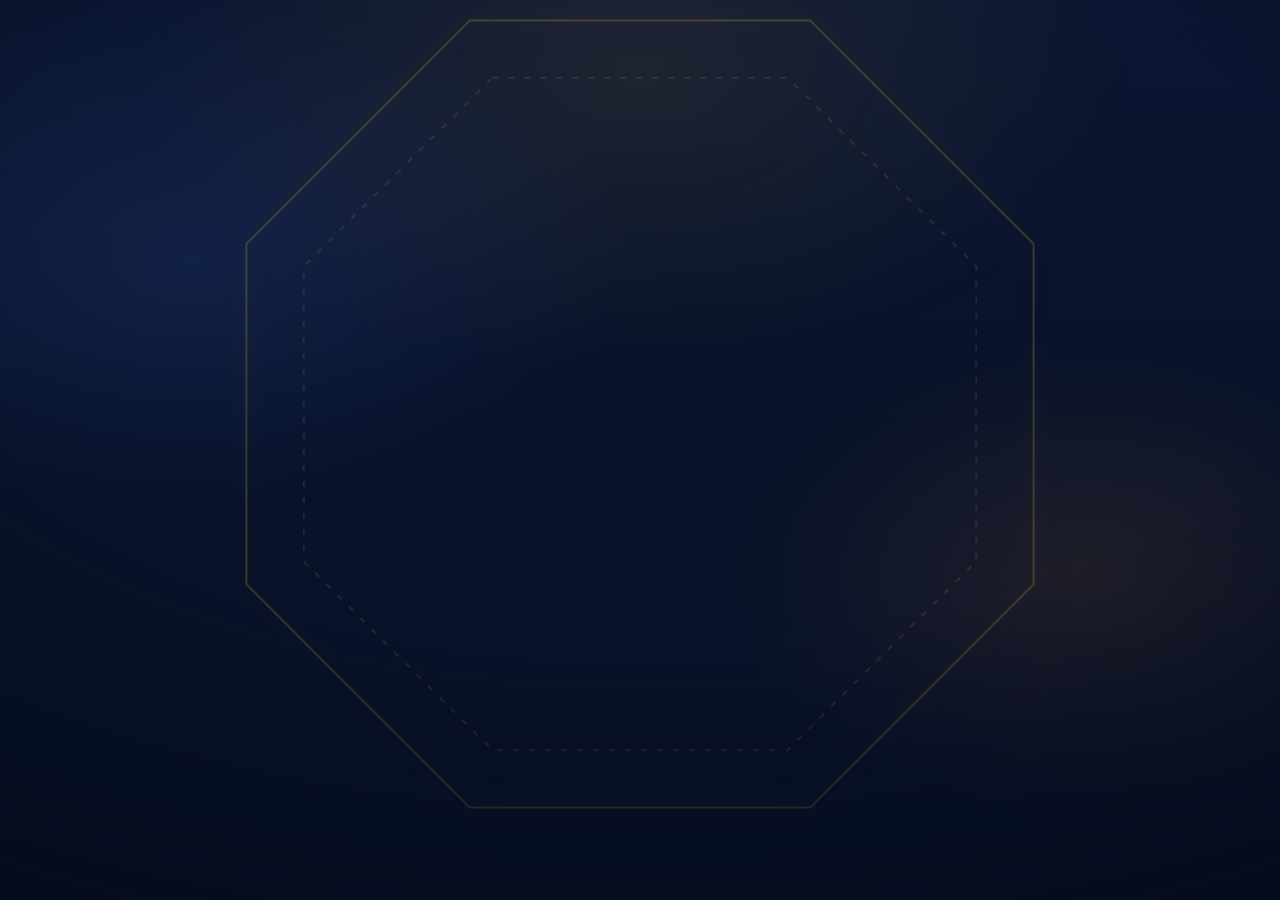
==== commit 6cb407ab: "Fond animé (projecteurs, octogone, étincelles) aussi dans le jeu, en plus discret Co-Authored-By: Cl" ====
--- a/index.html
+++ b/index.html
@@ -4,27 +4,26 @@
   <meta charset="utf-8">
   <meta name="viewport" content="width=device-width, initial-scale=1, viewport-fit=cover">
   <meta name="theme-color" content="#08122a">
-  <meta name="description" content="BeltChase : paris sportifs pour le fun avec une monnaie 100 % virtuelle. Jeu gratuit, sans argent réel.">
-  <title>BeltChase · Paris sportifs pour le fun, monnaie virtuelle</title>
-  <link rel="canonical" href="https://goalzz.fr/">
+  <meta name="description" content="BeltChase : pronos MMA, UFC, boxe et sports de combat. Vainqueur, KO, soumission, round : pronostique avec une monnaie 100 % virtuelle. Gratuit, sans argent réel.">
+  <title>BeltChase · Pronos MMA, UFC et boxe pour le fun</title>
+  <link rel="canonical" href="https://beltchase.com/">
   <meta name="robots" content="index, follow">
-  <meta name="google-adsense-account" content="ca-pub-2648122457549094">
   <meta property="og:type" content="website">
   <meta property="og:site_name" content="BeltChase">
   <meta property="og:locale" content="fr_FR">
-  <meta property="og:url" content="https://goalzz.fr/">
-  <meta property="og:title" content="BeltChase · Paris sportifs pour le fun">
-  <meta property="og:description" content="Pronostique les vrais matchs de foot, basket, tennis, MMA, rugby avec une monnaie 100 % virtuelle. Grimpe les rangs et défie tes potes en ligue privée. Gratuit, sans argent réel.">
-  <meta property="og:image" content="https://goalzz.fr/icons/og.png">
+  <meta property="og:url" content="https://beltchase.com/">
+  <meta property="og:title" content="BeltChase · Pronos MMA, UFC et boxe">
+  <meta property="og:description" content="Pronostique les vrais combats de MMA (UFC, PFL), boxe, kick et JJB : vainqueur, méthode, round. Monnaie 100 % virtuelle, rangs et ligues entre potes. Gratuit, sans argent réel.">
+  <meta property="og:image" content="https://beltchase.com/icons/og.png">
   <meta property="og:image:width" content="1200">
   <meta property="og:image:height" content="630">
-  <meta property="og:image:alt" content="BeltChase : pronostique, grimpe, domine tes potes">
+  <meta property="og:image:alt" content="BeltChase : pronostique, collectionne, chasse la ceinture">
   <meta name="twitter:card" content="summary_large_image">
-  <meta name="twitter:image" content="https://goalzz.fr/icons/og.png">
-  <meta name="twitter:title" content="BeltChase · Paris sportifs pour le fun">
-  <meta name="twitter:description" content="Pronostics sur les vrais matchs avec une monnaie virtuelle. Rangs, ligues entre potes. Gratuit, sans argent réel.">
+  <meta name="twitter:image" content="https://beltchase.com/icons/og.png">
+  <meta name="twitter:title" content="BeltChase · Pronos MMA, UFC et boxe">
+  <meta name="twitter:description" content="Pronostics sur les vrais combats avec une monnaie virtuelle. Rangs, ligues entre potes. Gratuit, sans argent réel.">
   <script type="application/ld+json">
-  {"@context":"https://schema.org","@type":"WebApplication","name":"BeltChase","url":"https://goalzz.fr/","applicationCategory":"GameApplication","operatingSystem":"Web","inLanguage":"fr","isAccessibleForFree":true,"offers":{"@type":"Offer","price":"0","priceCurrency":"EUR"},"description":"Jeu de pronostics sportifs gratuit avec une monnaie 100 % virtuelle : vrais matchs de foot, basket, tennis, MMA, boxe, rugby, hockey et foot US, rangs façon Valorant et ligues privées entre amis."}
+  {"@context":"https://schema.org","@type":"WebApplication","name":"BeltChase","url":"https://beltchase.com/","applicationCategory":"GameApplication","operatingSystem":"Web","inLanguage":"fr","isAccessibleForFree":true,"offers":{"@type":"Offer","price":"0","priceCurrency":"EUR"},"description":"Jeu de pronostics gratuit sur les sports de combat avec une monnaie 100 % virtuelle : MMA (UFC, PFL), boxe, kick, JJB et lutte. Vainqueur, méthode et round, rangs façon Valorant et ligues privées entre amis."}
   </script>
   <link rel="icon" href="icons/icon.svg" type="image/svg+xml">
   <link rel="icon" href="icons/icon-192.png" type="image/png" sizes="192x192">
@@ -39,20 +38,26 @@
   <link rel="stylesheet" href="css/styles.css">
 </head>
 <body>
+  <!-- Décor animé : projecteurs, octogone de la cage, étincelles (css/styles.css, js/ui/backdrop.js). -->
+  <div class="bc-bg is-soft" aria-hidden="true">
+    <div class="bc-beam bc-beam-l"></div>
+    <div class="bc-beam bc-beam-r"></div>
+    <svg class="bc-cage" viewBox="0 0 400 400"><path d="M117 8h166l109 109v166L283 392H117L8 283V117z"/><path d="M128 36h144l92 92v144l-92 92H128l-92-92V128z"/></svg>
+    <canvas class="bc-sparks"></canvas>
+  </div>
   <!-- Contenu lisible par les moteurs de recherche ; remplacé par l'appli dès son chargement. -->
   <div id="app">
     <main class="seo-intro">
-      <h1>BeltChase : paris sportifs pour le fun</h1>
-      <p>Pronostique les vrais matchs de football (Ligue 1, Premier League, Ligue des champions…), basket (NBA),
-        tennis (ATP, WTA), MMA (UFC), boxe, rugby (Top 14), hockey (NHL) et foot US (NFL) avec les Gold,
+      <h1>BeltChase : pronos MMA, UFC, boxe et sports de combat</h1>
+      <p>Pronostique les vrais combats de MMA (UFC, PFL), de boxe, de kick-boxing et Muay Thaï, de JJB et
+        de lutte : le vainqueur, la méthode (KO/TKO, soumission, décision) et le round, avec le Gold,
         une monnaie 100 % virtuelle.</p>
       <p>Grimpe les rangs façon Valorant, de Fer à Radiant, affronte les joueurs de ta division et crée
         des ligues privées avec tes amis. Jeu gratuit, sans argent réel : le Gold ne s'achète pas
-        et ne s'échangent pas.</p>
+        et ne s'échange pas.</p>
     </main>
   </div>
   <noscript>BeltChase a besoin de JavaScript pour fonctionner.</noscript>
-  <script src="js/move.js"></script>
   <script type="module" src="js/main.js"></script>
 </body>
 </html>
--- a/css/styles.css
+++ b/css/styles.css
@@ -1,5 +1,5 @@
 /* ===========================================================
-   GOALZ · thème violet & jaune, mobile d'abord
+   BELTCHASE · bleu nuit & or, mobile d'abord
    =========================================================== */
 :root {
   --bg: #08122a;
@@ -125,6 +125,15 @@
   padding: 5px 12px 5px 7px; font: 700 20px/1 var(--display); letter-spacing: 0.02em;
   font-variant-numeric: tabular-nums;
 }
+/* Petits écrans : l'en-tête doit tenir même avec un gros solde (ex. 1 250 000 Gold sur 320 px). */
+@media (max-width: 420px) {
+  .topbar-inner { gap: 8px; padding: 10px 12px; }
+  .logo { font-size: 22px; letter-spacing: 0.01em; min-width: 0; }
+  .logo svg { width: 22px; height: 22px; }
+  .top-right { gap: 6px; }
+  .balance { font-size: 17px; padding: 5px 8px 5px 5px; gap: 5px; }
+}
+@media (max-width: 360px) { .logo > span { display: none; } .logo svg { width: 28px; height: 28px; } } /* icône seule */
 .balance.up { animation: pulse-up 0.9s ease; }
 .balance.down { animation: pulse-down 0.6s ease; }
 @keyframes pulse-up {
@@ -176,6 +185,10 @@
   background: var(--accent); transform: scaleX(0); transition: transform 0.25s var(--ease-out);
 }
 .nav-bottom .nav-item.active::before { transform: scaleX(1); }
+/* Libellés longs (russe, hindi…) : la case garde sa taille, le texte se coupe proprement. */
+.nav-bottom { grid-template-columns: repeat(6, minmax(0, 1fr)); }
+.nav-bottom .nav-item { min-width: 0; padding: 0 2px; }
+.nav-bottom .nav-item > span:last-child { max-width: 100%; overflow: hidden; text-overflow: ellipsis; white-space: nowrap; letter-spacing: 0.01em; }
 .nav-item.active { color: var(--accent); }
 .nav-icon { position: relative; display: grid; place-items: center; }
 .nav-icon svg { width: 22px; height: 22px; }
@@ -334,11 +347,18 @@
 .teams { flex: 1; min-width: 0; display: grid; gap: 7px; }
 .team { display: flex; align-items: center; gap: 9px; font-weight: 600; font-size: 15px; }
 .team span { white-space: nowrap; overflow: hidden; text-overflow: ellipsis; }
+/* Photo ronde du combattant (liste des combats), drapeau en médaillon, initiales en secours. */
+.fighter-ava { position: relative; flex-shrink: 0; display: grid; place-items: center; width: 40px; height: 40px; border-radius: 50%;
+  background: radial-gradient(circle at 50% 28%, rgba(255, 255, 255, 0.16), rgba(255, 255, 255, 0.03) 70%); box-shadow: inset 0 0 0 1px rgba(255, 255, 255, 0.1); }
+.fighter-ava::before { content: attr(data-ini); font: italic 800 14px/1 var(--display); color: var(--muted); }
+.fighter-ava img:not(.fighter-flag) { position: absolute; inset: 0; width: 100%; height: 100%; border-radius: 50%; object-fit: cover; object-position: 50% 0; }
+.fighter-ava .fighter-flag { position: absolute; right: -4px; bottom: -3px; width: 18px; height: 18px; object-fit: contain; filter: drop-shadow(0 1px 2px rgba(0, 0, 0, 0.6)); }
+.fighter-ava .dot { position: absolute; right: -2px; bottom: -1px; }
+.match-finished .team:not(.is-winner) .fighter-ava img { filter: grayscale(1); opacity: 0.55; }
 .team .dot { width: 10px; height: 10px; border-radius: 3px; flex-shrink: 0; box-shadow: 0 0 0 2px rgba(255, 255, 255, 0.06); }
 .match-finished .team { color: var(--muted); }
 .match-finished .team.is-winner { color: var(--text); }
 .score { display: grid; gap: 7px; font: 800 20px/1 var(--display); text-align: right; font-variant-numeric: tabular-nums; }
-.score-tennis { font: 700 15px/1.2 var(--display); color: var(--text); max-width: 45%; white-space: pre-wrap; text-align: right; }
 .live-clock { font-size: 12px; font-weight: 700; color: var(--live); font-variant-numeric: tabular-nums; white-space: nowrap; }
 
 .odds { display: grid; gap: 8px; }
@@ -503,7 +523,9 @@
 .stat .muted { font-size: 11px; font-weight: 700; letter-spacing: 0.06em; text-transform: uppercase; }
 .stat strong { font: italic 800 28px/1 var(--display); }
 .tabs { display: flex; gap: 4px; padding: 4px; background: var(--surface); border: 1px solid var(--line); border-radius: 9px; }
-.tab { flex: 1; border: 0; background: transparent; padding: 9px 8px; border-radius: 6px; font-weight: 700; font-size: 14px; transition: background 0.2s, color 0.2s; color: var(--muted); display: flex; align-items: center; justify-content: center; gap: 6px; }
+.tab > :not(.tab-count) { overflow: hidden; text-overflow: ellipsis; }
+.tab { overflow-wrap: anywhere; text-align: center; line-height: 1.15; }
+.tab { flex: 1; min-width: 0; border: 0; background: transparent; padding: 9px 8px; border-radius: 6px; font-weight: 700; font-size: 14px; transition: background 0.2s, color 0.2s; color: var(--muted); display: flex; align-items: center; justify-content: center; gap: 6px; }
 .tab.active { background: var(--surface-3); color: var(--text); box-shadow: inset 0 -2px 0 var(--accent); }
 .tab-count { font-size: 12px; background: var(--bg-2); border-radius: 999px; padding: 1px 7px; }
 .tab.active .tab-count { background: var(--accent); color: var(--accent-ink); font-weight: 700; }
@@ -628,6 +650,7 @@
 .brand-big b { color: var(--accent); }
 @keyframes spin-in { from { transform: rotate(-200deg) scale(0.4); opacity: 0; } }
 .tagline { color: var(--muted); font-size: 16px; }
+h1.tagline { font: inherit; font-size: 16px; letter-spacing: normal; margin: 1em 0; } /* titre principal de l'accueil (mots-clés), présenté comme un sous-titre */
 .free-pill { justify-self: center; padding: 6px 12px; border-radius: 5px; font-weight: 700; font-size: 12px; letter-spacing: 0.08em; text-transform: uppercase; color: var(--muted); border: 1px solid var(--line-2); }
 .register { display: grid; gap: 10px; text-align: left; background: var(--surface); border: 1px solid var(--line); border-top: 3px solid var(--accent); border-radius: 10px; padding: 18px; }
 .register label { font-weight: 700; }
@@ -953,6 +976,8 @@
 .seo-match-card, .seo-cta { display: grid; gap: 12px; }
 .seo-vs { display: grid; grid-template-columns: 1fr auto 1fr; align-items: center; gap: 10px; text-align: center; font: 800 24px/1.1 var(--display); text-transform: uppercase; }
 .seo-vs span { color: var(--accent); font-style: italic; }
+.seo-poster { display: block; width: 100%; height: auto; aspect-ratio: 16 / 9; object-fit: cover; border-radius: 10px; margin-bottom: 14px; }
+.seo-face { display: block; width: 100%; max-width: 180px; height: auto; margin: 0 auto 8px; aspect-ratio: 200 / 145; object-fit: contain; filter: drop-shadow(0 6px 14px rgba(0, 0, 0, 0.5)); }
 .seo-odds-big { display: grid; grid-auto-flow: column; grid-auto-columns: 1fr; gap: 8px; }
 .seo-odds-big div { display: grid; justify-items: center; gap: 2px; padding: 10px 6px; border: 1px solid var(--line); border-radius: var(--radius); text-align: center; }
 .seo-odds-big small { color: var(--muted); font-size: 13px; }
@@ -1327,7 +1352,6 @@
   content: ''; position: absolute; inset: 0; z-index: -1; opacity: 0.18;
   background: repeating-linear-gradient(115deg, transparent 0 14px, rgba(255, 255, 255, 0.25) 14px 15px);
 }
-.pcard-x[data-sport="basketball"]::before { background: radial-gradient(circle at 50% 120%, transparent 38%, rgba(255, 255, 255, 0.3) 38.5% 39.5%, transparent 40%); }
 .pcard-x.pc-national { background:
     radial-gradient(120% 70% at 50% 0%, color-mix(in srgb, var(--rar) 55%, transparent), transparent 70%),
     linear-gradient(160deg, color-mix(in srgb, var(--rar) 35%, #0b1d4a), #070d1f 75%); }
@@ -1488,6 +1512,54 @@
 
 /* Joueurs vedettes en fond des matchs « À l'affiche » */
 .spot-card { position: relative; overflow: hidden; isolation: isolate; }
+.ft-face { position: relative; display: block; width: 116px; height: 84px; }
+.spot-first .ft-face { width: 148px; height: 107px; }
+.ft-face img:not(.ft-flag) { width: 100%; height: 100%; object-fit: contain; object-position: 50% 100%;
+  filter: drop-shadow(0 8px 16px rgba(0, 0, 0, 0.6)); -webkit-mask-image: linear-gradient(to bottom, #000 78%, transparent); mask-image: linear-gradient(to bottom, #000 78%, transparent); }
+.ft-face .ft-flag { position: absolute; right: 6px; bottom: 2px; width: 26px; height: 26px; object-fit: contain; filter: drop-shadow(0 2px 4px rgba(0, 0, 0, 0.7)); }
+.ft-face .dot { position: absolute; right: 6px; bottom: 2px; width: 14px; height: 14px; }
+.ft-face.is-cutout img:not(.ft-flag) { object-fit: cover; object-position: 50% 6%; }
+/* Affiche du combat (boxe) : fond de la carte « À l'affiche », bandeau en haut d'une carte de la liste. */
+/* Affiches (16:9, entières, d'un bord à l'autre) : haut de la carte « À l'affiche » (étiquette et heure
+   par-dessus), tête d'une carte de la liste (boxe), tête du groupe d'une soirée (UFC, PFL). */
+.spot-poster, .match-poster, .comp-poster { aspect-ratio: 16 / 9; overflow: hidden; background: var(--surface-2); }
+.spot-poster > img, .match-poster > img, .comp-poster > img { display: block; width: 100%; height: 100%; object-fit: cover; }
+.spot-poster { margin: -16px -16px 12px; }
+.spot-card.has-poster .featured-head { position: absolute; top: 12px; left: 16px; right: 12px; z-index: 1; }
+.spot-card.has-poster .featured-head .kick { padding: 4px 9px; border-radius: 999px; background: rgba(0, 0, 0, 0.65); color: #fff; }
+.spot-card.has-poster .ft-teams { display: none; }
+.spot-card.has-poster .ft-comp { margin-top: 0; }
+.match-poster { margin: -14px -14px 12px; border-radius: var(--radius) var(--radius) 0 0; }
+.match-finished .match-poster > img, .match-finished .made-poster { filter: grayscale(0.7); opacity: 0.7; }
+.comp-poster { margin: 0 0 12px; border-radius: var(--radius); border: 1px solid var(--line); }
+
+/* Affiche composée (posters.js) : deux coins de couleur, les combattants face à face, noms au centre. */
+.made-poster { position: relative; isolation: isolate; width: 100%; height: 100%; overflow: hidden; container-type: inline-size;
+  background:
+    radial-gradient(ellipse 55% 70% at 50% 42%, rgba(255, 255, 255, 0.16), transparent 70%),
+    repeating-linear-gradient(115deg, rgba(255, 255, 255, 0.035) 0 2px, transparent 2px 9px),
+    linear-gradient(105deg, var(--c1) 0 48%, var(--c2) 52% 100%);
+  color: #fff; font-family: var(--display); text-transform: uppercase; }
+.made-poster::after { content: ''; position: absolute; inset: 0; z-index: 1; pointer-events: none;
+  background: linear-gradient(to top, rgba(0, 0, 0, 0.75), transparent 38%), linear-gradient(to bottom, rgba(0, 0, 0, 0.45), transparent 22%); }
+.mp-f { position: absolute; bottom: 0; z-index: 0; width: 58%; height: 92%; object-fit: contain; object-position: 50% 100%;
+  filter: drop-shadow(0 0 18px rgba(0, 0, 0, 0.55)) saturate(1.08); }
+.mp-f[src*="thesportsdb"] { object-fit: cover; object-position: 50% 4%; }
+.mp-f1 { left: -9%; }
+.mp-f2 { right: -9%; }
+.mp-event { position: absolute; z-index: 2; top: 5%; left: 0; right: 0; display: flex; justify-content: center; align-items: center; gap: 1.6cqi;
+  padding: 0 18%; font: italic 800 3.6cqi/1.1 var(--display); letter-spacing: 0.06em; text-align: center; text-shadow: 0 2px 8px rgba(0, 0, 0, 0.8); }
+.mp-event img { height: 6cqi; width: auto; flex-shrink: 0; }
+.mp-names { position: absolute; z-index: 2; left: 0; right: 0; bottom: 15%; display: grid; grid-template-columns: 1fr auto 1fr; align-items: end; gap: 2cqi; padding: 0 3cqi; }
+.mp-n { display: grid; font: italic 800 7.4cqi/0.92 var(--display); letter-spacing: 0.01em; text-shadow: 0 3px 12px rgba(0, 0, 0, 0.85); overflow-wrap: anywhere; }
+.mp-n small { font-size: 0.48em; line-height: 1.1; letter-spacing: 0.04em; opacity: 0.92; }
+.mp-n1 { text-align: left; }
+.mp-n2 { text-align: right; }
+.mp-flag { display: inline-block; width: 4.6cqi; height: 4.6cqi; margin-top: 0.8cqi; object-fit: contain; filter: drop-shadow(0 1px 3px rgba(0, 0, 0, 0.8)); }
+.mp-n2 .mp-flag { justify-self: end; }
+.mp-n .dot { display: none; }
+.mp-vs { align-self: center; font: italic 800 9cqi/1 var(--display); color: var(--accent); text-shadow: 0 0 18px rgba(var(--accent-rgb), 0.55), 0 3px 10px rgba(0, 0, 0, 0.8); }
+.mp-date { position: absolute; z-index: 2; left: 0; right: 0; bottom: 4.5%; text-align: center; font: 700 3.2cqi/1 var(--display); letter-spacing: 0.12em; color: var(--accent); }
 .spot-star { position: absolute; z-index: -1; bottom: 64px; width: 56%; height: auto; max-height: 82%; object-fit: contain; object-position: bottom; pointer-events: none;
   -webkit-mask-image: linear-gradient(to bottom, #000 55%, transparent 96%); mask-image: linear-gradient(to bottom, #000 55%, transparent 96%); filter: drop-shadow(0 8px 16px rgba(0, 0, 0, 0.6)); opacity: 0.95; }
 .spot-star-home { left: -17%; }
@@ -1630,5 +1702,504 @@
 @keyframes pumpkin-in { from { transform: scale(0.3) rotate(-20deg); opacity: 0; } }
 
 /* Logo BeltChase : ceinture un peu plus large que l'ancien ballon */
-.logo svg.belt-logo { width: 34px; height: 34px; margin: -4px 0; }
+.logo svg.belt-logo { width: 30px; height: 30px; }
 .brand-big svg.belt-logo { width: 1.05em; height: 1.05em; }
+
+/* ---------- Paris méthode & round (services/markets.js) ---------- */
+.more-markets {
+  display: flex; align-items: center; justify-content: space-between; gap: 8px; width: 100%; margin-top: 8px; padding: 8px 10px;
+  border: 1px dashed var(--line-2); border-radius: 9px; background: transparent; color: var(--text); font-size: 13px; font-weight: 700; text-align: left;
+}
+.more-markets small { color: var(--muted); font-weight: 600; margin-left: 4px; }
+.more-markets b { color: var(--accent); }
+.more-markets.is-open { border-style: solid; border-color: rgba(var(--accent-rgb), 0.5); }
+.markets { display: grid; gap: 8px; margin-top: 8px; }
+.market-title { margin: 2px 0 0; font-size: 11px; font-weight: 800; letter-spacing: 0.06em; text-transform: uppercase; color: var(--muted); }
+.market-grid { display: grid; grid-template-columns: 1fr 1fr; gap: 8px; }
+.market-col { display: grid; gap: 6px; align-content: start; }
+.market-who { font: italic 800 14px/1 var(--display); text-transform: uppercase; color: var(--text); text-align: center; }
+.market-row { display: grid; gap: 6px; grid-template-columns: repeat(auto-fit, minmax(64px, 1fr)); }
+.odd.odd-sm { padding: 7px 8px; min-height: 0; }
+.odd.odd-sm .odd-label { font-size: 11px; }
+.odd.odd-sm .odd-val { font-size: 16px; }
+
+/* ---------- Page admin des combats (js/ui/screens/admin.js) ---------- */
+.admin-link { text-decoration: none; color: var(--text); border-color: rgba(var(--accent-rgb), 0.5); margin-bottom: 14px; }
+.admin-link strong { display: inline-flex; align-items: center; gap: 6px; }
+.admin-link svg { width: 16px; height: 16px; color: var(--accent); }
+.admin-form { display: grid; gap: 12px; margin: 14px 0; }
+.admin-form h2 { margin: 0; font: italic 800 22px/1 var(--display); text-transform: uppercase; }
+.admin-grid { display: grid; gap: 10px; grid-template-columns: repeat(auto-fit, minmax(210px, 1fr)); }
+.admin-grid label { display: grid; gap: 4px; font-size: 12px; font-weight: 700; color: var(--muted); }
+.admin-grid input, .admin-grid select, .admin-result select {
+  width: 100%; padding: 9px 10px; border-radius: 8px; border: 1px solid var(--line-2); background: var(--surface-2); color: var(--text); font: inherit; font-size: 14px;
+}
+.admin-hint { margin: 0; font-size: 12px; }
+.admin-actions { display: flex; gap: 8px; flex-wrap: wrap; }
+.admin-event { margin-bottom: 12px; }
+.admin-event h3 { margin: 0 0 8px; font: italic 800 19px/1.1 var(--display); text-transform: uppercase; }
+.admin-event ul { list-style: none; margin: 0; padding: 0; display: grid; gap: 10px; }
+.admin-fight { display: grid; gap: 6px; padding-top: 10px; border-top: 1px solid var(--line); }
+.admin-fight:first-child { border-top: 0; padding-top: 0; }
+.admin-fight-head { display: flex; justify-content: space-between; gap: 10px; flex-wrap: wrap; font-size: 14px; }
+.admin-fight-head small { color: var(--accent); font-weight: 700; }
+.admin-due { color: var(--accent); }
+.admin-result { display: flex; gap: 6px; flex-wrap: wrap; }
+.admin-result select { width: auto; flex: 1 1 120px; padding: 7px 8px; }
+.admin-row-actions { display: flex; gap: 4px; }
+.btn.btn-sm { padding: 7px 12px; font-size: 14px; }
+.seo-table { width: 100%; border-collapse: collapse; margin: 6px 0 4px; font-size: 14px; }
+.seo-table th, .seo-table td { padding: 7px 8px; border-bottom: 1px solid var(--line); text-align: center; }
+.seo-table tbody th { text-align: left; font-weight: 700; }
+.seo-table td { font: 800 17px/1 var(--display); }
+
+/* Accueil : combattants détourés côte à côte, façon affiche de combat (CONFIG.LANDING_FIGHTERS) */
+/* Téléphone : derrière le titre, au-dessus de l'éventail de cartes. */
+.landing-bg.landing-trio {
+  display: flex; align-items: flex-end; justify-content: center; height: 500px; opacity: 0.5; overflow: hidden;
+  background: radial-gradient(60% 55% at 50% 100%, rgba(var(--accent-rgb), 0.3), transparent 70%);
+}
+.landing-trio img { height: 82%; max-width: 58%; margin: 0 -12%; object-fit: contain; object-position: bottom; filter: drop-shadow(0 10px 24px rgba(0, 0, 0, 0.6)); }
+.landing-trio img:nth-child(2) { height: 100%; max-width: 70%; position: relative; z-index: 1; }
+/* Ordinateur : le contenu (accroche + inscription, ~1030 px) reste au centre ; les combattants se placent
+   dans les marges, à partir du centre de l'écran (même rendu sur tous les grands écrans) : Makhachev à
+   gauche de l'accroche avec Canelo derrière lui, Gane en grand à droite de l'inscription. */
+@media (min-width: 900px) {
+  .landing-bg.landing-trio { inset: 0 0 auto 0; height: min(92vh, 820px); opacity: 0.85; display: block; background: none;
+    -webkit-mask-image: linear-gradient(to bottom, #000 65%, transparent); mask-image: linear-gradient(to bottom, #000 65%, transparent); }
+  .landing-trio img { position: absolute; bottom: 0; margin: 0; max-width: none; }
+  .landing-trio img:nth-child(1) { right: calc(50% + 340px); height: 76%; z-index: 1; }
+  .landing-trio img:nth-child(2) { left: calc(50% + 360px); height: 92%; z-index: 1; }
+  .landing-trio img:nth-child(3) { right: calc(50% + 470px); height: 70%; opacity: 0.8; }
+}
+/* Écrans d'ordinateur moyens : marges étroites, les combattants se rapprochent du contenu (plus discrets). */
+@media (min-width: 900px) and (max-width: 1700px) {
+  .landing-bg.landing-trio { opacity: 0.6; }
+  .landing-trio img:nth-child(1) { right: calc(50% + 300px); height: 72%; }
+  .landing-trio img:nth-child(2) { left: calc(50% + 300px); height: 88%; }
+  .landing-trio img:nth-child(3) { right: calc(50% + 400px); height: 64%; }
+}
+/* Photo en pied (render) recadrée au buste, à la même échelle que les autres photos détourées. */
+.landing-trio img.is-crop { aspect-ratio: 1 / 1; width: auto; height: 60%; max-width: 44%; object-fit: cover; object-position: 50% 0; }
+@media (min-width: 900px) {
+  .landing-trio img.is-crop { aspect-ratio: 1.45 / 1; max-width: none; object-position: 50% 2%; }
+  .landing-trio img.is-crop:nth-child(3) { height: 70%; }
+}
+@media (min-width: 900px) and (max-width: 1700px) {
+  .landing-trio img.is-crop:nth-child(3) { height: 64%; }
+}
+
+/* Un seul combattant (CONFIG.LANDING_FIGHTERS) : en grand, avec une lueur dorée derrière lui.
+   Téléphone : au centre, derrière le titre. Ordinateur : à droite, à côté de l'inscription. */
+.landing-bg.landing-solo { justify-content: flex-end; opacity: 0.85; background: radial-gradient(45% 50% at 78% 60%, rgba(var(--accent-rgb), 0.4), transparent 70%); }
+.landing-solo img, .landing-solo img:nth-child(1) { height: 92%; max-width: 100%; margin: 0 -22% 0 0; }
+@media (min-width: 900px) {
+  .landing-bg.landing-solo { opacity: 1; background: radial-gradient(28% 50% at calc(50% + 640px) 60%, rgba(var(--accent-rgb), 0.35), transparent 70%); }
+  .landing-solo img:nth-child(1) { right: auto; left: calc(50% + 300px); height: 96%; z-index: 1;
+    filter: drop-shadow(0 0 40px rgba(var(--accent-rgb), 0.35)) drop-shadow(0 12px 30px rgba(0, 0, 0, 0.7)); }
+}
+@media (min-width: 900px) and (max-width: 1700px) {
+  .landing-bg.landing-solo { opacity: 0.8; background: radial-gradient(30% 50% at calc(50% + 520px) 60%, rgba(var(--accent-rgb), 0.3), transparent 70%); }
+  .landing-solo img:nth-child(1) { left: calc(50% + 240px); height: 92%; }
+}
+
+/* Deux combattants face à face (CONFIG.LANDING_FIGHTERS) : le 1er à gauche, le 2e à droite, lueurs dorées. */
+.landing-bg.landing-duo { justify-content: space-between; opacity: 0.85;
+  background: radial-gradient(40% 45% at 18% 62%, rgba(var(--accent-rgb), 0.3), transparent 70%), radial-gradient(40% 45% at 82% 62%, rgba(var(--accent-rgb), 0.3), transparent 70%); }
+.landing-duo img, .landing-duo img:nth-child(2) { height: 86%; max-width: 80%; position: static; }
+.landing-duo img:nth-child(1) { margin: 0 0 0 -30%; }
+.landing-duo img:nth-child(2) { margin: 0 -30% 0 0; }
+@media (min-width: 900px) {
+  .landing-bg.landing-duo { opacity: 1;
+    background: radial-gradient(26% 50% at calc(50% - 640px) 60%, rgba(var(--accent-rgb), 0.3), transparent 70%), radial-gradient(26% 50% at calc(50% + 640px) 60%, rgba(var(--accent-rgb), 0.3), transparent 70%); }
+  .landing-duo img, .landing-duo img:nth-child(2) { position: absolute; margin: 0; max-width: none;
+    filter: drop-shadow(0 0 40px rgba(var(--accent-rgb), 0.3)) drop-shadow(0 12px 30px rgba(0, 0, 0, 0.7)); }
+  .landing-duo img:nth-child(1) { right: calc(50% + 400px); height: 92%; }
+  .landing-duo img:nth-child(2) { left: calc(50% + 300px); right: auto; height: 96%; }
+}
+@media (min-width: 900px) and (max-width: 1700px) {
+  .landing-bg.landing-duo { opacity: 0.8; }
+  .landing-duo img:nth-child(1) { right: calc(50% + 270px); height: 86%; }
+  .landing-duo img:nth-child(2) { left: calc(50% + 240px); height: 92%; }
+}
+
+/* Accueil sur ordinateur (≥ 1000 px), façon affiche de combat, en deux temps :
+   1) en haut, l'accroche au centre et les deux combattants face à face sur les bords de l'écran
+      (jamais sous le texte) ;
+   2) en dessous, les atouts du jeu (deux colonnes) à gauche, l'inscription à droite. */
+@media (min-width: 1000px) {
+  .onboarding { place-items: start center; padding: 28px 32px 48px; }
+  .landing { max-width: 1120px; grid-template-columns: minmax(0, 1fr) 420px; gap: 36px 48px;
+    grid-template-areas: "hero hero" "features card"; align-items: start; }
+  .landing-hero { justify-self: center; justify-items: center; max-width: 620px; min-height: 500px; align-content: center; text-align: center; padding-bottom: 0; }
+  .landing-hero .brand-big, .landing-ladder { justify-content: center; }
+  .landing-title { font-size: 68px; }
+  .landing-cards { justify-content: center; padding-left: 0; }
+  .lc-caption { text-align: center; }
+  .landing .features { grid-template-columns: 1fr 1fr; }
+  .landing .onboarding-card { justify-self: stretch; max-width: none; position: sticky; top: 24px; }
+
+  .onboarding.has-bg::before { height: 620px; }
+  .landing-bg.landing-duo, .landing-bg.landing-solo, .landing-bg.landing-trio { height: 600px; opacity: 1;
+    background: radial-gradient(22% 55% at 12% 70%, rgba(var(--accent-rgb), 0.28), transparent 70%),
+      radial-gradient(22% 55% at 88% 70%, rgba(var(--accent-rgb), 0.28), transparent 70%);
+    -webkit-mask-image: linear-gradient(to bottom, #000 70%, transparent); mask-image: linear-gradient(to bottom, #000 70%, transparent); }
+  .landing-duo img:nth-child(1), .landing-duo img:nth-child(2), .landing-solo img:nth-child(1) {
+    height: 100%; max-width: min(34vw, 560px); margin: 0; object-fit: contain; }
+  .landing-duo img:nth-child(1) { left: max(-40px, calc(50% - 800px)); right: auto; object-position: left bottom; }
+  .landing-duo img:nth-child(2), .landing-solo img:nth-child(1) { left: auto; right: max(-40px, calc(50% - 800px)); object-position: right bottom; }
+}
+/* Écran d'ordinateur étroit : les combattants restent sur les bords, plus discrets derrière l'accroche. */
+@media (min-width: 1000px) and (max-width: 1350px) {
+  .landing-duo img:nth-child(1), .landing-duo img:nth-child(2), .landing-solo img:nth-child(1) { max-width: 30vw; opacity: 0.75; }
+}
+
+/* ---------- Actus (js/ui/screens/news.js) ---------- */
+.news-chips { margin: 4px 0 14px; }
+.news-card { display: grid; grid-template-columns: 112px minmax(0, 1fr); gap: 12px; padding: 10px; border-radius: var(--radius); background: var(--surface); border: 1px solid var(--line); color: var(--text); text-decoration: none; transition: border-color 0.2s, transform 0.2s var(--ease-out); }
+.news-card:hover { border-color: rgba(var(--accent-rgb), 0.55); transform: translateY(-2px); }
+.news-thumb { display: block; aspect-ratio: 16 / 10; border-radius: 8px; overflow: hidden; background: var(--surface-2); align-self: start; }
+.news-thumb img { display: block; width: 100%; height: 100%; object-fit: cover; }
+.news-ph { display: grid; place-items: center; width: 100%; height: 100%; font-size: 30px;
+  background: linear-gradient(135deg, rgba(var(--accent-rgb), 0.35), var(--surface-2) 70%); }
+.news-body { display: grid; gap: 4px; align-content: start; min-width: 0; }
+.news-body strong { font-size: 15px; line-height: 1.3; }
+.news-body small { color: var(--muted); font-size: 12px; }
+.news-tag { justify-self: start; padding: 2px 8px; border-radius: 999px; background: var(--accent-soft); color: var(--accent); font-size: 11px; font-weight: 800; letter-spacing: 0.05em; text-transform: uppercase; }
+.news-excerpt { color: var(--muted); font-size: 14px; line-height: 1.45; }
+.news-big { grid-template-columns: 1fr; margin-bottom: 14px; padding: 0; overflow: hidden; }
+.news-big .news-thumb { aspect-ratio: 16 / 9; border-radius: 0; }
+.news-big .news-ph { font-size: 64px; }
+.news-big .news-body { padding: 4px 14px 14px; gap: 6px; }
+.news-big .news-body strong { font: italic 800 26px/1.05 var(--display); text-transform: uppercase; }
+.news-grid { display: grid; gap: 10px; }
+@media (min-width: 700px) {
+  .news-grid { grid-template-columns: repeat(2, minmax(0, 1fr)); }
+  .news-big { grid-template-columns: minmax(0, 1.3fr) minmax(0, 1fr); align-items: center; }
+  .news-big .news-thumb { height: 100%; }
+  .news-big .news-body { padding: 18px; }
+  .news-big .news-body strong { font-size: 32px; }
+}
+@media (min-width: 1200px) { .news-grid { grid-template-columns: repeat(3, minmax(0, 1fr)); } }
+
+/* ---------- Combats : vues Parier / Calendrier / Résultats ---------- */
+.real-views { margin: 0 0 14px; }
+.cal-day { margin: 18px 0 8px; font: italic 800 20px/1.1 var(--display); text-transform: uppercase; }
+.cal-day small { margin-left: 6px; font: 600 13px/1 var(--body, inherit); text-transform: none; color: var(--muted); }
+.cal-list { display: grid; gap: 8px; }
+.cal-event { display: grid; grid-template-columns: 128px minmax(0, 1fr) auto; gap: 12px; align-items: center; width: 100%; padding: 8px; border-radius: var(--radius);
+  border: 1px solid var(--line); background: var(--surface); color: var(--text); text-align: left; cursor: pointer; transition: border-color 0.2s; }
+.cal-event:hover { border-color: rgba(var(--accent-rgb), 0.55); }
+.cal-event > svg { width: 18px; height: 18px; color: var(--muted); }
+.cal-poster { display: block; aspect-ratio: 16 / 9; border-radius: 8px; overflow: hidden; background: var(--surface-2); }
+.cal-poster > img { display: block; width: 100%; height: 100%; object-fit: cover; }
+.cal-poster .made-poster .mp-date, .cal-poster .made-poster .mp-event { display: none; }
+.cal-body { display: grid; gap: 3px; min-width: 0; }
+.cal-body strong { font-size: 15px; line-height: 1.25; }
+.cal-body .muted { font-size: 13px; overflow: hidden; text-overflow: ellipsis; white-space: nowrap; }
+.cal-sport { font-size: 12px; font-weight: 700; color: var(--accent); }
+.results-note { margin: 0 0 4px; font-size: 13px; }
+.result-list { list-style: none; margin: 0; padding: 0; display: grid; gap: 6px; }
+.result-row { display: flex; align-items: center; gap: 10px; padding: 8px 10px; border-radius: 10px; background: var(--surface); border: 1px solid var(--line); font-size: 14px; }
+.result-ava { flex-shrink: 0; display: grid; }
+@media (min-width: 900px) { .cal-list, .result-list { grid-template-columns: repeat(2, minmax(0, 1fr)); } }
+
+/* ---------- Fiche combattant (js/ui/screens/fighter.js) ---------- */
+.fighter-link { color: inherit; text-decoration: none; }
+.fighter-link:hover { color: var(--accent); text-decoration: underline; text-underline-offset: 3px; }
+.fighter-back { display: inline-block; margin-bottom: 10px; color: var(--muted); text-decoration: none; font-weight: 700; }
+.fighter-hero { position: relative; display: grid; grid-template-columns: minmax(0, 1fr); justify-items: center; gap: 4px; padding: 18px 16px 0; overflow: hidden; border-radius: var(--radius);
+  background: radial-gradient(60% 80% at 50% 100%, rgba(var(--accent-rgb), 0.3), transparent 70%), linear-gradient(180deg, var(--surface-2), var(--surface)); border: 1px solid var(--line); text-align: center; }
+.fighter-photo { width: min(360px, 90%); height: auto; aspect-ratio: 200 / 145; object-fit: contain; object-position: 50% 100%; filter: drop-shadow(0 12px 24px rgba(0, 0, 0, 0.6)); margin-bottom: -4px; }
+.fighter-id { display: grid; justify-items: center; gap: 4px; padding: 10px 0 16px; width: 100%; background: linear-gradient(to top, var(--surface) 60%, transparent); margin-top: -40px; position: relative; }
+.fighter-id h1 { font: italic 800 38px/1 var(--display); text-transform: uppercase; }
+.fighter-flag-big { width: 34px; height: 34px; object-fit: contain; }
+.fighter-nick { margin: 0; font: italic 700 18px/1 var(--display); color: var(--accent); }
+.fighter-facts { display: grid; grid-template-columns: repeat(auto-fill, minmax(120px, 1fr)); gap: 8px; margin: 14px 0; }
+.fight-log { list-style: none; margin: 0; padding: 0; display: grid; gap: 6px; }
+.fight-row { display: grid; grid-template-columns: 34px minmax(0, 1fr) auto; gap: 10px; align-items: center; padding: 8px 10px; border-radius: 10px; background: var(--surface); border: 1px solid var(--line); }
+.fight-res { display: grid; place-items: center; width: 30px; height: 30px; border-radius: 8px; font: 800 15px/1 var(--display); background: var(--surface-2); color: var(--muted); }
+.res-W .fight-res { background: rgba(46, 204, 113, 0.2); color: #4be08a; }
+.res-L .fight-res { background: rgba(231, 76, 60, 0.2); color: #ff7a6b; }
+.fight-main { display: grid; gap: 2px; min-width: 0; }
+.fight-main a { color: inherit; text-decoration: none; }
+.fight-main a:hover { color: var(--accent); }
+.fight-main small, .fight-when small { font-size: 12px; }
+.fight-when { display: grid; gap: 2px; text-align: right; max-width: 45vw; }
+.fight-when small.muted { overflow: hidden; text-overflow: ellipsis; white-space: nowrap; }
+.title-fight { color: var(--accent); }
+.fighter-news { list-style: none; margin: 0; padding: 0; display: grid; gap: 6px; }
+.fighter-news a { display: grid; grid-template-columns: 20px minmax(0, 1fr); gap: 4px 10px; padding: 10px; border-radius: 10px; background: var(--surface); border: 1px solid var(--line); color: var(--text); text-decoration: none; }
+.fighter-news svg { width: 18px; height: 18px; color: var(--accent); grid-row: span 2; }
+.fighter-news small { grid-column: 2; }
+@media (min-width: 900px) { .fight-log { grid-template-columns: repeat(2, minmax(0, 1fr)); } }
+.admin-grid label.admin-check { display: flex; align-items: center; gap: 8px; grid-column: 1 / -1; font-size: 14px; color: var(--text); }
+.admin-grid label.admin-check input { width: 18px; height: 18px; accent-color: var(--accent); }
+
+/* ---------- Actus : « À la une » (grosse actu en très grand, photo plein cadre, titre par-dessus) ---------- */
+.une { display: grid; gap: 10px; margin: 0 0 22px; }
+.une-card { position: relative; isolation: isolate; display: flex; align-items: flex-end; overflow: hidden; border-radius: var(--radius); min-height: 190px;
+  background: var(--surface-2); color: #fff; text-decoration: none; border: 1px solid var(--line); }
+.une-card > img { position: absolute; inset: 0; z-index: -2; width: 100%; height: 100%; object-fit: cover; transition: transform 0.6s var(--ease-out); }
+.une-card::after { content: ''; position: absolute; inset: 0; z-index: -1; background: linear-gradient(to top, rgba(4, 8, 20, 0.96) 0%, rgba(4, 8, 20, 0.75) 35%, transparent 75%); }
+.une-card:hover > img { transform: scale(1.04); }
+.une-card:hover { border-color: rgba(var(--accent-rgb), 0.7); }
+.une-text { display: grid; gap: 6px; padding: 14px; width: 100%; }
+.une-badges { display: flex; gap: 6px; flex-wrap: wrap; }
+.une-flag { padding: 4px 10px; border-radius: 4px; background: #e8262b; color: #fff; font: italic 800 13px/1 var(--display); letter-spacing: 0.08em; text-transform: uppercase;
+  box-shadow: 0 0 18px rgba(232, 38, 43, 0.55); animation: une-pulse 2.4s ease-in-out infinite; }
+@keyframes une-pulse { 50% { box-shadow: 0 0 4px rgba(232, 38, 43, 0.3); } }
+.une-card strong { font: italic 800 19px/1.05 var(--display); text-transform: uppercase; letter-spacing: 0.01em; text-shadow: 0 2px 12px rgba(0, 0, 0, 0.8); }
+.une-card small { color: rgba(255, 255, 255, 0.75); font-size: 12px; }
+.une-excerpt { color: rgba(255, 255, 255, 0.85); font-size: 14px; line-height: 1.4; }
+.une-main { min-height: 360px; border-color: rgba(var(--accent-rgb), 0.45); box-shadow: 0 18px 40px -20px rgba(var(--accent-rgb), 0.5); }
+.une-main strong { font-size: 32px; line-height: 0.98; }
+.une-side { display: grid; grid-template-columns: 1fr 1fr; gap: 10px; }
+.une-side .une-card { min-height: 170px; }
+.une-side .une-card strong { font-size: 16px; }
+@media (min-width: 900px) {
+  .une { grid-template-columns: minmax(0, 2fr) minmax(0, 1fr); }
+  .une-main { min-height: 440px; }
+  .une-main strong { font-size: 46px; }
+  .une-main .une-text { padding: 24px; }
+  .une-side { grid-template-columns: 1fr; grid-template-rows: 1fr 1fr; }
+  .une-side .une-card strong { font-size: 20px; }
+}
+@media (prefers-reduced-motion: reduce) { .une-flag { animation: none; } .une-card:hover > img { transform: none; } }
+/* Bandeau « À la une » en haut de l'écran Combats */
+.une-banner { position: relative; isolation: isolate; display: flex; align-items: center; min-height: 92px; overflow: hidden; border-radius: var(--radius);
+  border: 1px solid rgba(232, 38, 43, 0.5); background: var(--surface-2); color: #fff; text-decoration: none; }
+.une-banner > img { position: absolute; inset: 0; z-index: -2; width: 100%; height: 100%; object-fit: cover; object-position: 50% 30%; }
+.une-banner::after { content: ''; position: absolute; inset: 0; z-index: -1; background: linear-gradient(90deg, rgba(4, 8, 20, 0.95) 0%, rgba(4, 8, 20, 0.8) 55%, rgba(4, 8, 20, 0.25)); }
+.une-banner-text { display: grid; gap: 6px; justify-items: start; padding: 12px 14px; max-width: 720px; }
+.une-banner strong { font: italic 800 18px/1.05 var(--display); text-transform: uppercase; text-shadow: 0 2px 10px rgba(0, 0, 0, 0.8); }
+.une-more { display: block; margin: 6px 2px 14px; text-align: right; font-size: 13px; font-weight: 700; color: var(--accent); text-decoration: none; }
+@media (min-width: 900px) { .une-banner { min-height: 110px; } .une-banner strong { font-size: 24px; } }
+
+/* ---------- Bandeau défilant « Dernière minute » (js/ui/ticker.js) ---------- */
+.ticker { position: relative; z-index: 5; display: flex; align-items: stretch; height: 36px; overflow: hidden; background: #070d1f; border-bottom: 1px solid var(--line); }
+.ticker[hidden] { display: none; }
+.tk-flag { flex-shrink: 0; display: flex; align-items: center; padding: 0 12px 0 14px; background: #e8262b; color: #fff; font: italic 800 14px/1 var(--display); letter-spacing: 0.06em; text-transform: uppercase;
+  clip-path: polygon(0 0, 100% 0, calc(100% - 10px) 100%, 0 100%); padding-right: 22px; }
+.tk-window { position: relative; flex: 1; overflow: hidden; -webkit-mask-image: linear-gradient(90deg, transparent, #000 24px, #000 calc(100% - 24px), transparent); mask-image: linear-gradient(90deg, transparent, #000 24px, #000 calc(100% - 24px), transparent); }
+.tk-track { display: inline-flex; align-items: center; height: 100%; white-space: nowrap; animation: tk-scroll var(--tk-dur, 60s) linear infinite; will-change: transform; }
+.ticker:hover .tk-track { animation-play-state: paused; }
+.tk-copy { display: inline-flex; align-items: center; }
+@keyframes tk-scroll { to { transform: translateX(-50%); } }
+.tk-item { display: inline-flex; align-items: center; gap: 8px; padding: 0 14px; color: var(--text); text-decoration: none; font-size: 13px; font-weight: 600; }
+.tk-item:hover span { color: var(--accent); }
+.tk-item b { font: italic 800 12px/1 var(--display); letter-spacing: 0.06em; text-transform: uppercase; color: var(--accent); }
+.tk-live b { color: #ff4d4f; }
+.tk-live b::before { content: ''; display: inline-block; width: 8px; height: 8px; margin-right: 6px; border-radius: 50%; background: #ff4d4f; vertical-align: 1px; animation: live-blink 1s ease-in-out infinite; }
+@keyframes live-blink { 50% { opacity: 0.25; } }
+.tk-result b { color: #4be08a; }
+.tk-sep { font-style: normal; font-size: 9px; color: var(--accent); opacity: 0.7; }
+@media (prefers-reduced-motion: reduce) { .tk-track { animation-duration: calc(var(--tk-dur, 60s) * 3); } }
+
+/* ---------- Combat en cours : round, chrono, barre de progression ---------- */
+.match-live { animation: live-glow 2.2s ease-in-out infinite; }
+@keyframes live-glow { 50% { box-shadow: 0 0 0 1px rgba(255, 61, 90, 0.55), 0 0 26px -6px rgba(255, 61, 90, 0.55); } }
+.fight-progress { display: grid; gap: 6px; min-width: 132px; justify-items: end; }
+.fp-label { display: inline-flex; align-items: center; gap: 6px; font-size: 13px; font-weight: 700; color: var(--live); font-variant-numeric: tabular-nums; white-space: nowrap; }
+.fp-label b { font-size: 16px; }
+.fp-dot { width: 8px; height: 8px; border-radius: 50%; background: var(--live); animation: live-blink 1s ease-in-out infinite; }
+.fp-bar { position: relative; display: grid; grid-auto-flow: column; grid-auto-columns: 1fr; gap: 3px; width: 132px; height: 6px; }
+.fp-bar i { border-radius: 3px; background: rgba(255, 255, 255, 0.12); }
+.fp-bar i.done { background: rgba(255, 61, 90, 0.55); }
+.fp-bar i.now { background: rgba(255, 61, 90, 0.25); }
+.fp-bar em { position: absolute; left: 0; top: 0; bottom: 0; border-radius: 3px; background: linear-gradient(90deg, rgba(255, 61, 90, 0.2), var(--live)); box-shadow: 0 0 10px rgba(255, 61, 90, 0.7); transition: width 1s linear; pointer-events: none; mix-blend-mode: screen; }
+@media (prefers-reduced-motion: reduce) { .match-live, .fp-dot { animation: none; } }
+
+/* ---------- Fin d'un combat : « KO ! » (effects.js, fightFlash) ---------- */
+.fight-flash { position: fixed; z-index: 90; left: 50%; top: 18%; transform: translateX(-50%); display: grid; justify-items: center; gap: 6px; width: min(92vw, 560px);
+  padding: 18px 20px 16px; border-radius: 16px; background: rgba(6, 10, 24, 0.94); border: 2px solid var(--accent); text-align: center; pointer-events: none;
+  box-shadow: 0 30px 80px -10px rgba(0, 0, 0, 0.8), 0 0 50px -10px rgba(var(--accent-rgb), 0.6); animation: ff-in 0.55s cubic-bezier(0.2, 1.6, 0.4, 1) both; }
+.fight-flash.out { animation: ff-out 0.4s ease-in both; }
+.ff-word { font: italic 800 74px/0.9 var(--display); text-transform: uppercase; letter-spacing: 0.01em; color: var(--accent);
+  text-shadow: 0 0 30px rgba(var(--accent-rgb), 0.7), 0 6px 0 rgba(0, 0, 0, 0.5); animation: ff-shake 0.5s 0.2s both; }
+.ff-ko { border-color: #e8262b; box-shadow: 0 30px 80px -10px rgba(0, 0, 0, 0.8), 0 0 60px -6px rgba(232, 38, 43, 0.75); }
+.ff-ko .ff-word { color: #ff3b3f; text-shadow: 0 0 34px rgba(232, 38, 43, 0.85), 0 6px 0 rgba(0, 0, 0, 0.5); font-size: 96px; }
+.ff-sub .ff-word { color: #6fd3ff; text-shadow: 0 0 30px rgba(111, 211, 255, 0.7), 0 6px 0 rgba(0, 0, 0, 0.5); }
+.ff-line { font-size: 17px; font-weight: 700; color: #fff; }
+.ff-event { font-size: 12px; font-weight: 700; letter-spacing: 0.06em; text-transform: uppercase; color: var(--muted); }
+.ff-still, .ff-still .ff-word { animation: none; }
+@keyframes ff-in { from { opacity: 0; transform: translateX(-50%) scale(0.4) rotate(-6deg); } }
+@keyframes ff-out { to { opacity: 0; transform: translateX(-50%) translateY(-30px) scale(0.9); } }
+@keyframes ff-shake { 15%, 45%, 75% { transform: translateX(-7px) rotate(-2deg); } 30%, 60%, 90% { transform: translateX(7px) rotate(2deg); } }
+
+/* Cote qui a bougé avant le combat (bookmakers) : ancienne cote barrée, flèche, liseré (pas de clignotement). */
+.odd-was { margin-right: 5px; font-size: 0.72em; font-weight: 600; color: var(--muted); text-decoration-thickness: 1.5px; }
+.odd-trend-up { border-color: rgba(61, 220, 132, 0.5); }
+.odd-trend-up .odd-move { color: var(--green); }
+.odd-trend-down { border-color: rgba(255, 77, 99, 0.5); }
+.odd-trend-down .odd-move { color: var(--red); }
+.odd.selected .odd-was { color: var(--accent-ink); opacity: 0.7; }
+
+/* ---------- Cartes de combattants, nouveau design (js/ui/fightCard.js) ---------- */
+.fc { --c1: #8d97a8; --c2: #4b5466; --glow: rgba(141, 151, 168, 0.35); position: relative; width: 100%; aspect-ratio: 63 / 88; border-radius: 14px; padding: 3px; isolation: isolate;
+  background: linear-gradient(145deg, var(--c1), var(--c2) 45%, var(--c1) 70%, var(--c2)); box-shadow: 0 14px 30px -14px #000, 0 0 22px -6px var(--glow);
+  transition: transform 0.35s var(--ease-out), box-shadow 0.35s; container-type: inline-size; }
+.fc:hover { transform: translateY(-4px) rotate(-0.6deg); box-shadow: 0 22px 40px -16px #000, 0 0 34px -4px var(--glow); }
+.fc-rare { --c1: #6fb6ff; --c2: #1f4f9c; --glow: rgba(90, 168, 255, 0.45); }
+.fc-epique { --c1: #c38bff; --c2: #5b23a8; --glow: rgba(176, 108, 255, 0.5); }
+.fc-legendaire { --c1: #ffe08a; --c2: #b07a12; --glow: rgba(242, 182, 48, 0.6); }
+.fc-mythique { --glow: rgba(255, 90, 160, 0.6);
+  background: linear-gradient(115deg, #ff5ea0, #ffb84d, #f8ff6a, #5dffb4, #58c8ff, #a77bff, #ff5ea0); background-size: 300% 300%; animation: fc-holo 6s linear infinite; }
+@keyframes fc-holo { to { background-position: 300% 0; } }
+.fc-frame { position: relative; height: 100%; border-radius: 11px; overflow: hidden; background: radial-gradient(90% 60% at 50% 35%, color-mix(in srgb, var(--c1) 35%, #0b1430), #060b1c 75%); }
+.fc-art { position: absolute; inset: 0; overflow: hidden; }
+.fc-art::before { content: ''; position: absolute; inset: -20%; background: repeating-linear-gradient(120deg, transparent 0 18px, rgba(255, 255, 255, 0.035) 18px 20px); }
+.fc-bigname { position: absolute; left: 50%; top: 20%; transform: translateX(-50%) rotate(-8deg); font: italic 800 34cqi/0.8 var(--display); text-transform: uppercase; white-space: nowrap;
+  color: transparent; -webkit-text-stroke: 1.5px color-mix(in srgb, var(--c1) 70%, transparent); opacity: 0.55; letter-spacing: -0.01em; }
+.fc-photo { position: absolute; left: 50%; bottom: 22%; transform: translateX(-50%); }
+.fc-photo.is-cut { width: 132%; max-width: none; height: auto; filter: drop-shadow(0 10px 18px rgba(0, 0, 0, 0.7)); bottom: 21%; }
+.fc-photo.is-full { inset: 0 0 22% 0; transform: none; width: 100%; height: 78%; object-fit: cover; object-position: 50% 18%;
+  -webkit-mask-image: linear-gradient(to bottom, #000 62%, transparent); mask-image: linear-gradient(to bottom, #000 62%, transparent); }
+.fc-silhouette { position: absolute; inset: 18% 0 30%; display: grid; place-items: center; font: italic 800 34cqi/1 var(--display); color: color-mix(in srgb, var(--c1) 55%, transparent); }
+/* Sans photo : grand drapeau du pays en fond, flottant et fondu, silhouette sombre devant. */
+.fc-flagbg { position: absolute; inset: 4% -12% 30%; width: 124%; height: 66%; object-fit: cover; opacity: 0.75; transform: perspective(300px) rotateY(-14deg) skewY(-4deg);
+  -webkit-mask-image: linear-gradient(to bottom, #000 45%, transparent); mask-image: linear-gradient(to bottom, #000 45%, transparent); }
+.fc-flagbg ~ .fc-ghost g { fill: #0b0b14; opacity: 0.92; }
+.fc-flagbg ~ .fc-ghost { filter: drop-shadow(0 0 2px var(--c1)) drop-shadow(0 0 10px color-mix(in srgb, var(--c1) 60%, transparent)); }
+.fc-ghost { position: absolute; left: 50%; bottom: 22%; width: 92%; transform: translateX(-50%);
+  -webkit-mask-image: linear-gradient(to bottom, #000 55%, transparent); mask-image: linear-gradient(to bottom, #000 55%, transparent); }
+.fc-shine { position: absolute; inset: 0; background: linear-gradient(115deg, transparent 35%, rgba(255, 255, 255, 0.35) 48%, transparent 60%); transform: translateX(-120%); pointer-events: none; mix-blend-mode: overlay; }
+.fc:hover .fc-shine, .fc-legendaire .fc-shine, .fc-mythique .fc-shine { animation: fc-shine 3.2s ease-in-out infinite; }
+.fc:hover .fc-shine { animation-duration: 1.2s; animation-iteration-count: 1; }
+@keyframes fc-shine { 0%, 55% { transform: translateX(-120%); } 100% { transform: translateX(120%); } }
+.fc-top { position: absolute; top: 6px; left: 6px; right: 6px; display: flex; justify-content: space-between; align-items: center; }
+.fc-rar { padding: 3px 7px; border-radius: 5px; background: linear-gradient(135deg, var(--c1), var(--c2)); color: #071022; font: italic 800 clamp(9px, 6.5cqi, 13px)/1 var(--display); letter-spacing: 0.06em; text-transform: uppercase; }
+.fc-mythique .fc-rar { background: linear-gradient(90deg, #ff5ea0, #ffb84d, #5dffb4, #58c8ff); }
+.fc-sport { font-size: clamp(12px, 9cqi, 18px); filter: drop-shadow(0 2px 4px rgba(0, 0, 0, 0.7)); }
+.fc-plate { position: absolute; left: 0; right: 0; bottom: 0; display: grid; justify-items: center; gap: 1px; padding: 18% 6px 7%;
+  background: linear-gradient(to top, #060b1c 55%, transparent); text-align: center; }
+.fc-plate::before { content: ''; position: absolute; left: 12%; right: 12%; top: 34%; height: 2px; background: linear-gradient(90deg, transparent, var(--c1), transparent); }
+.fc-first { font: 700 clamp(8px, 6cqi, 12px)/1.1 var(--body, inherit); color: rgba(255, 255, 255, 0.75); text-transform: uppercase; letter-spacing: 0.08em; }
+.fc-last { font: italic 800 clamp(13px, 13cqi, 26px)/0.95 var(--display); text-transform: uppercase; color: #fff; text-shadow: 0 2px 8px rgba(0, 0, 0, 0.8); max-width: 100%; overflow: hidden; text-overflow: ellipsis; white-space: nowrap; }
+.fc-legendaire .fc-last, .fc-mythique .fc-last { background: linear-gradient(180deg, #fff, var(--c1, #ffe08a)); -webkit-background-clip: text; background-clip: text; color: transparent; }
+.fc-mythique .fc-last { background: linear-gradient(90deg, #ffd1e6, #fff3c4, #c9fff0, #d6ecff); -webkit-background-clip: text; background-clip: text; }
+.fc-sub { font-size: clamp(7px, 5.4cqi, 11px); color: var(--muted); white-space: nowrap; overflow: hidden; text-overflow: ellipsis; max-width: 100%; }
+.fc-count, .fc-fav { position: absolute; z-index: 2; top: -6px; right: -6px; min-width: 24px; height: 24px; padding: 0 6px; display: grid; place-items: center; border-radius: 12px;
+  background: var(--accent); color: var(--accent-ink); font: 800 12px/1 var(--display); box-shadow: 0 2px 6px rgba(0, 0, 0, 0.6); }
+.fc-fav { left: -6px; right: auto; padding: 0; width: 24px; }
+.fc-fav svg { width: 14px; height: 14px; }
+.fc-locked .fc-frame { filter: grayscale(0.9) brightness(0.5); } /* cadre en couleur : la rareté reste lisible */
+.fc-locked { box-shadow: 0 10px 24px -14px #000; }
+.fc-locked:hover { transform: none; }
+.fc-lock { position: absolute; z-index: 2; inset: 0; display: grid; place-items: center; color: rgba(255, 255, 255, 0.6); }
+.fc-lock svg { width: 28%; height: auto; }
+@media (prefers-reduced-motion: reduce) { .fc-mythique, .fc-shine { animation: none !important; } }
+
+/* Album : filtres et titres par rareté, aux couleurs des cadres des cartes (fightCard.js) */
+.rar-filter { display: flex; gap: 6px; overflow-x: auto; margin: 12px -16px 4px; padding: 2px 16px 6px; scrollbar-width: none; }
+.rar-chip { --rc: var(--muted); flex-shrink: 0; display: inline-flex; align-items: center; gap: 6px; padding: 7px 12px; border-radius: 999px; border: 1px solid color-mix(in srgb, var(--rc) 55%, transparent);
+  background: color-mix(in srgb, var(--rc) 10%, var(--surface)); color: var(--text); font: italic 800 14px/1 var(--display); text-transform: uppercase; letter-spacing: 0.03em; }
+.rar-chip small { font: 700 11px/1 var(--body, inherit); color: var(--muted); }
+.rar-chip.active { background: var(--rc); border-color: var(--rc); color: #071022; }
+.rar-chip.active small { color: rgba(7, 16, 34, 0.7); }
+.rar-chip-commun, .album-rar-commun { --rc: #9aa4b5; }
+.rar-chip-rare, .album-rar-rare { --rc: #6fb6ff; }
+.rar-chip-epique, .album-rar-epique { --rc: #c38bff; }
+.rar-chip-legendaire, .album-rar-legendaire { --rc: #ffd66b; }
+.rar-chip-mythique, .album-rar-mythique { --rc: #ff7ab8; }
+.rar-chip-mythique.active { background: linear-gradient(90deg, #ff5ea0, #ffb84d, #5dffb4, #58c8ff); }
+.album-rar { --rc: var(--accent); display: flex; align-items: center; justify-content: space-between; gap: 10px; margin: 22px 0 10px; padding: 8px 12px; border-radius: 10px;
+  border-left: 4px solid var(--rc); background: linear-gradient(90deg, color-mix(in srgb, var(--rc) 22%, transparent), transparent 70%); color: var(--rc);
+  font: italic 800 20px/1 var(--display); text-transform: uppercase; letter-spacing: 0.03em; }
+.album-rar small { font: 700 12px/1 var(--body, inherit); color: var(--muted); text-transform: none; letter-spacing: 0; }
+.album-rar-mythique { border-image: linear-gradient(180deg, #ff5ea0, #ffb84d, #5dffb4, #58c8ff) 1; border-left-width: 4px; border-radius: 0 10px 10px 0; }
+.album-rar-mythique span { background: linear-gradient(90deg, #ff7ab8, #ffd66b, #7dffc4, #7cd2ff); -webkit-background-clip: text; background-clip: text; color: transparent; }
+.album-card { padding: 0; border: 0; background: none; text-align: left; }
+.credits-list { margin: 8px 0 0; padding-left: 18px; columns: 2 260px; font-size: 13px; color: var(--muted); }
+.credits-list li { margin-bottom: 4px; break-inside: avoid; }
+
+/* Choix de la langue : menu à drapeaux (langPicker.js). */
+.lang-menu { position: relative; display: inline-block; }
+.lang-menu summary { list-style: none; cursor: pointer; display: inline-flex; align-items: center; gap: 8px; padding: 8px 12px;
+  background: var(--surface-2); border: 1px solid var(--line-2); border-radius: 8px; font: 600 14px/1.2 Barlow, system-ui, sans-serif; color: var(--text); }
+.lang-menu summary::-webkit-details-marker { display: none; }
+.lang-menu summary i { font-style: normal; color: var(--accent); font-size: 11px; }
+.lang-menu[open] summary { border-color: var(--accent); }
+.lang-flag { width: 20px; height: 15px; border-radius: 2px; object-fit: cover; box-shadow: 0 0 0 1px rgba(255, 255, 255, 0.15); flex: none; }
+.lang-menu ul { position: absolute; z-index: 40; inset-inline-end: 0; top: calc(100% + 6px); margin: 0; padding: 6px; list-style: none; min-width: 240px;
+  max-height: 60vh; overflow-y: auto; background: var(--surface); border: 1px solid var(--line-2); border-radius: 10px; box-shadow: 0 18px 40px -12px #000; }
+.lang-menu.lang-footer ul, .lang-menu.lang-landing ul { top: auto; bottom: calc(100% + 6px); inset-inline-start: 50%; inset-inline-end: auto; transform: translateX(-50%); }
+[dir="rtl"] .lang-menu.lang-footer ul, [dir="rtl"] .lang-menu.lang-landing ul { transform: translateX(50%); }
+.lang-menu li button { width: 100%; display: flex; align-items: center; gap: 10px; padding: 9px 10px; border: 0; border-radius: 7px; background: transparent;
+  color: var(--text); font: 600 14px/1.2 Barlow, system-ui, sans-serif; text-align: start; cursor: pointer; }
+.lang-menu li button:hover, .lang-menu li button:focus-visible { background: var(--surface-2); }
+.lang-menu li button.is-current { background: var(--accent-soft); color: var(--accent); }
+.lang-menu .lang-name { text-transform: uppercase; letter-spacing: 0.04em; }
+.lang-footer, .lang-landing { display: flex; justify-content: center; width: fit-content; margin: 12px auto 0; }
+
+/* Bilan sur la carte et fiche d'une carte de l'album (cardSheet.js). */
+.fc-rec { display: inline-block; margin-top: 3px; padding: 1px 7px; border-radius: 99px; background: rgba(0, 0, 0, 0.45);
+  border: 1px solid color-mix(in srgb, var(--c1) 60%, transparent); color: var(--c1); font: 800 7cqi/1.3 var(--display); letter-spacing: 0.04em; }
+.card-sheet { position: relative; max-width: 640px; width: calc(100% - 32px); display: grid; grid-template-columns: 210px 1fr; gap: 22px; align-items: start; }
+.card-sheet .cs-card { width: 210px; }
+.cs-close { position: absolute; top: 10px; inset-inline-end: 10px; }
+.cs-body h2 { margin: 6px 0 2px; font: italic 800 30px/1 var(--display); text-transform: uppercase; }
+.cs-nick { margin: 0 0 4px; color: var(--accent); font-weight: 700; }
+.cs-sub { margin: 0 0 14px; }
+.cs-stats { display: grid; grid-template-columns: repeat(auto-fill, minmax(92px, 1fr)); gap: 8px; }
+.cs-stats .stat { padding: 9px 10px; }
+.cs-actions { justify-content: flex-start; margin-top: 14px; }
+@media (max-width: 560px) {
+  .card-sheet { grid-template-columns: 1fr; max-height: calc(100vh - 32px); overflow-y: auto; }
+  .card-sheet .cs-card { width: 170px; margin: 0 auto; }
+  .cs-body { text-align: center; }
+  .cs-actions { justify-content: center; }
+}
+
+/* Style BeltChase sans photos : octogones et drapeaux (affiches composées, avatars des combattants). */
+.made-poster.mp-bare { background: linear-gradient(105deg, color-mix(in srgb, var(--c1) 55%, #08122a) 0 50%, color-mix(in srgb, var(--c2) 55%, #08122a) 50% 100%); }
+.mp-flagbg { position: absolute; top: 0; bottom: 0; width: 56%; z-index: 0; background-size: cover; background-position: center; opacity: 0.55;
+  filter: saturate(1.1) contrast(1.05); }
+.mp-flagbg1 { left: 0; clip-path: polygon(0 0, 100% 0, 82% 100%, 0 100%); }
+.mp-flagbg2 { right: 0; clip-path: polygon(18% 0, 100% 0, 100% 100%, 0 100%); }
+.mp-bare::before { content: ''; position: absolute; inset: 0; z-index: 1; pointer-events: none;
+  background: radial-gradient(ellipse 40% 60% at 50% 45%, rgba(8, 18, 42, 0.15), rgba(8, 18, 42, 0.7) 75%), repeating-linear-gradient(115deg, rgba(255, 255, 255, 0.04) 0 2px, transparent 2px 10px); }
+.mp-bare .mp-names { bottom: 18%; }
+.mp-bare .mp-vs { display: grid; place-items: center; width: 13cqi; height: 13cqi; margin-bottom: 1cqi; color: #0b1733; text-shadow: none; font-size: 6.4cqi;
+  background: linear-gradient(180deg, #ffe08a, #f2b630 55%, #b9821a); clip-path: polygon(30% 0, 70% 0, 100% 30%, 100% 70%, 70% 100%, 30% 100%, 0 70%, 0 30%);
+  box-shadow: 0 0 24px rgba(var(--accent-rgb), 0.5); }
+.mp-bare .mp-n { font-size: 8.4cqi; }
+.fighter-oct { position: relative; flex-shrink: 0; display: grid; place-items: center; width: 40px; height: 40px; overflow: hidden;
+  clip-path: polygon(30% 0, 70% 0, 100% 30%, 100% 70%, 70% 100%, 30% 100%, 0 70%, 0 30%); background: var(--surface-3); }
+.fighter-oct img { position: absolute; inset: 0; width: 100%; height: 100%; object-fit: cover; opacity: 0.75; transform: scale(1.35); }
+.fighter-oct::after { content: ''; position: absolute; inset: 0; background: linear-gradient(to top, rgba(8, 18, 42, 0.75), rgba(8, 18, 42, 0.15)); }
+.fighter-oct b { position: relative; z-index: 1; font: italic 800 15px/1 var(--display); color: #fff; text-shadow: 0 1px 3px rgba(0, 0, 0, 0.9); letter-spacing: 0.02em; }
+
+/* ===== Décor animé (même que bientot.html, en plus discret pour laisser lire le jeu) ===== */
+.bc-bg { position: fixed; inset: 0; z-index: 0; overflow: hidden; pointer-events: none; }
+.bc-bg::after { content: ''; position: absolute; inset: 0; background: radial-gradient(120% 90% at 50% 30%, transparent 45%, rgba(4, 9, 22, 0.85) 100%); }
+.bc-beam { position: absolute; top: -10vh; width: 80vw; height: 150vh; opacity: 0.9; filter: blur(10px); mix-blend-mode: screen;
+  background: conic-gradient(from 180deg at 50% 0%, transparent 0deg 166deg, rgba(255, 200, 90, 0.18) 172deg, rgba(255, 228, 160, 0.38) 180deg, rgba(255, 200, 90, 0.18) 188deg, transparent 194deg 360deg);
+  -webkit-mask: linear-gradient(180deg, #000 30%, transparent 90%); mask: linear-gradient(180deg, #000 30%, transparent 90%); }
+.bc-beam-l { left: -20vw; transform-origin: 50% 0; animation: beam-l 9s ease-in-out infinite alternate; }
+.bc-beam-r { right: -20vw; transform-origin: 50% 0; animation: beam-r 11s ease-in-out infinite alternate; }
+@keyframes beam-l { from { transform: rotate(-28deg); } to { transform: rotate(-8deg); } }
+@keyframes beam-r { from { transform: rotate(26deg); } to { transform: rotate(6deg); } }
+.bc-cage { position: absolute; left: 50%; top: 40vh; width: min(820px, 125vw); height: auto; transform: translate(-50%, -50%); opacity: 0.22;
+  fill: none; animation: cage 8s ease-in-out infinite; }
+.bc-cage path { stroke: #f2b630; stroke-width: 2; vector-effect: non-scaling-stroke; }
+.bc-cage path + path { stroke-dasharray: 6 10; opacity: 0.6; animation: cage-dash 30s linear infinite; }
+@keyframes cage { 0%, 100% { opacity: 0.28; transform: translate(-50%, -50%) scale(0.98); } 50% { opacity: 0.5; transform: translate(-50%, -50%) scale(1.02); } }
+.bc-cage { filter: drop-shadow(0 0 12px rgba(242, 182, 48, 0.55)); }
+@keyframes cage-dash { to { stroke-dashoffset: -480; } }
+/* Fumée colorée qui dérive lentement */
+.bc-bg::before { content: ''; position: absolute; inset: -20%; opacity: 0.8;
+  background: radial-gradient(35% 30% at 25% 35%, rgba(90, 140, 255, 0.22), transparent 70%), radial-gradient(30% 28% at 75% 60%, rgba(242, 150, 40, 0.18), transparent 70%), radial-gradient(40% 35% at 50% 20%, rgba(242, 182, 48, 0.16), transparent 70%);
+  animation: smoke 22s ease-in-out infinite alternate; }
+@keyframes smoke { from { transform: translate(-3%, -2%) rotate(0deg); } to { transform: translate(3%, 3%) rotate(6deg); } }
+.bc-sparks { position: absolute; inset: 0; width: 100%; height: 100%; }
+@media (prefers-reduced-motion: reduce) {
+  .bc-beam, .bc-cage, .bc-cage path + path, .bc-bg::before { animation: none; }
+}
+#app { position: relative; z-index: 1; }
+.bc-bg.is-soft .bc-beam { opacity: 0.45; }
+.bc-bg.is-soft .bc-cage { top: 46vh; animation-name: cage-soft; }
+@keyframes cage-soft { 0%, 100% { opacity: 0.1; transform: translate(-50%, -50%) scale(0.98); } 50% { opacity: 0.2; transform: translate(-50%, -50%) scale(1.02); } }
+.bc-bg.is-soft::before { opacity: 0.55; }
+.bc-bg.is-soft .bc-sparks { opacity: 0.6; }
+@media (prefers-reduced-motion: reduce) { .bc-bg.is-soft .bc-cage { animation: none; } }
